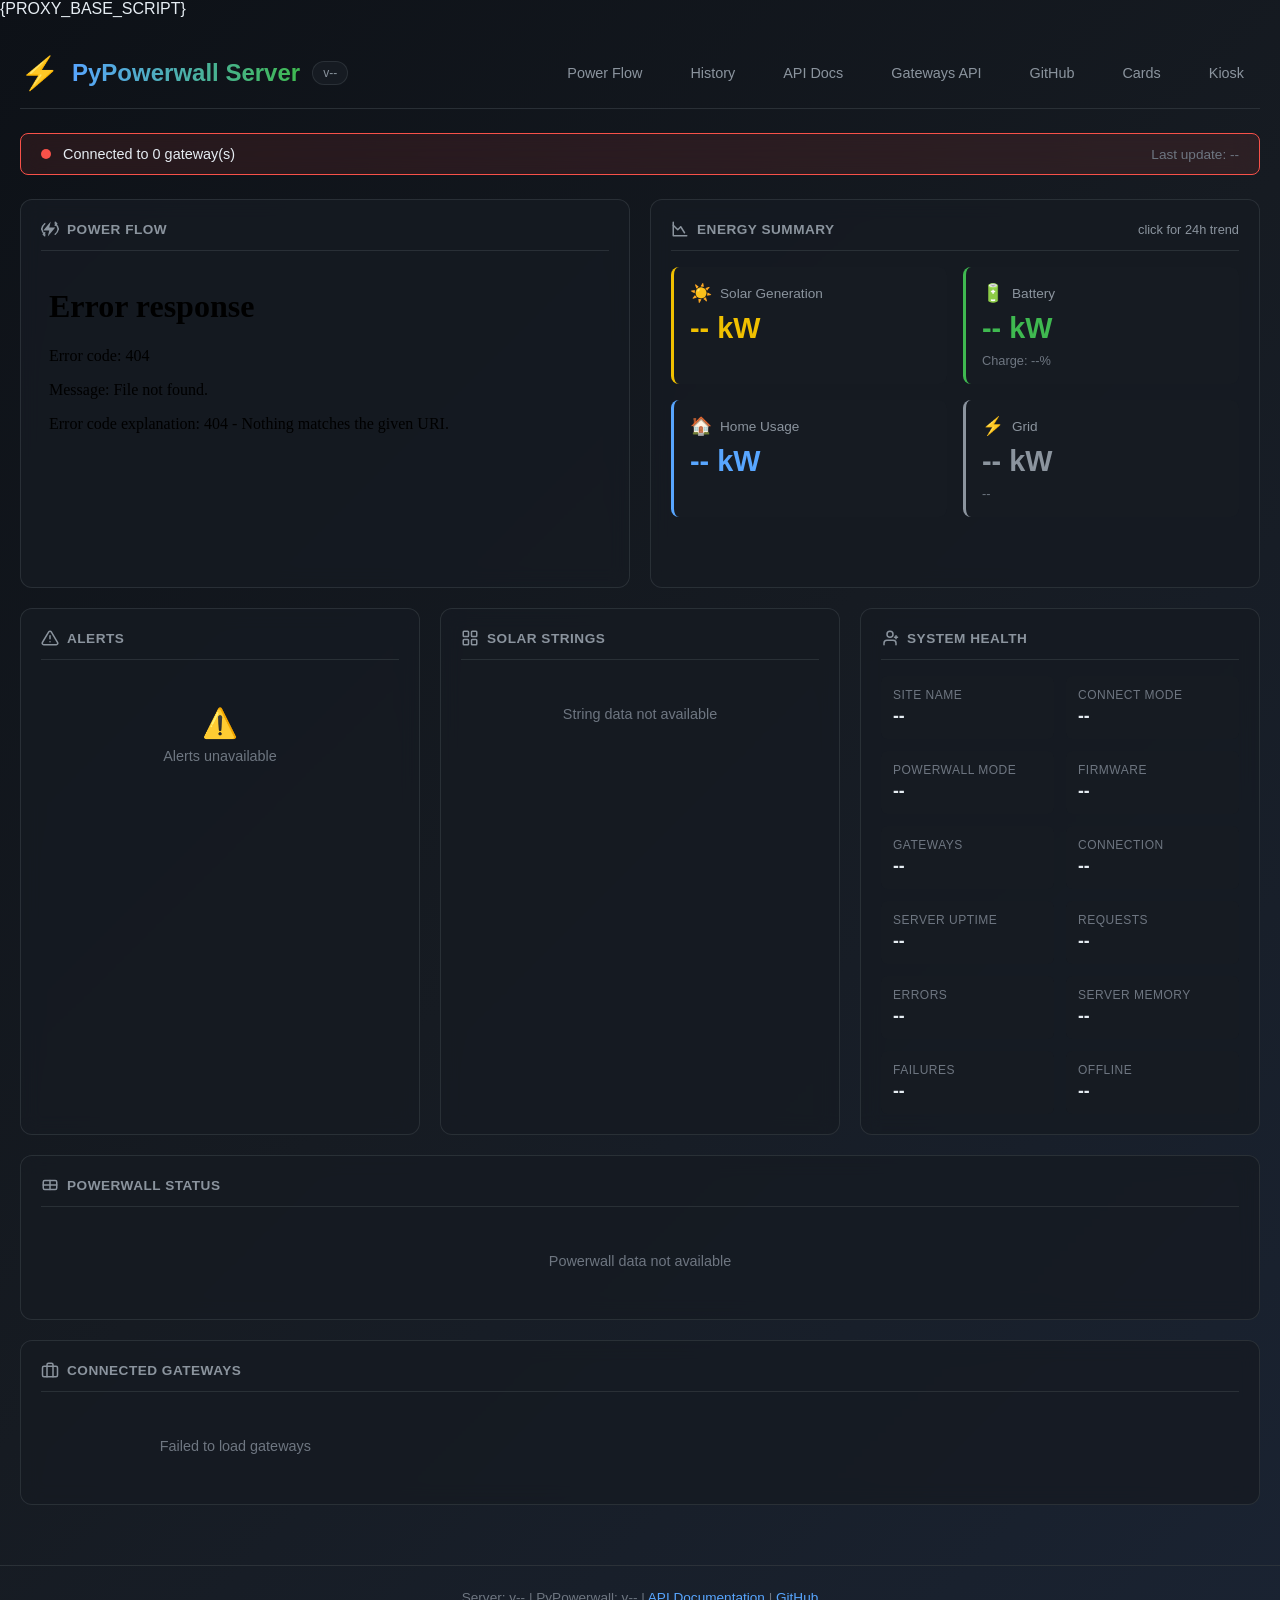
==== app/static/index.html @ 6f4dc956 "Energy Trend: stop kW axis label overlapping the zero label When the kW scale goes negative, a gridl" ====
<!DOCTYPE html>
<html lang="en">
<head>
    {PROXY_BASE_SCRIPT}
    <meta charset="UTF-8">
    <meta name="viewport" content="width=device-width, initial-scale=1.0">
    <title>PyPowerwall Server</title>
    <style>
        * {
            margin: 0;
            padding: 0;
            box-sizing: border-box;
        }
        
        :root {
            --bg-primary: #0d1117;
            --bg-secondary: #161b22;
            --bg-card: rgba(22, 27, 34, 0.8);
            --border-color: rgba(48, 54, 61, 0.8);
            --text-primary: #e6edf3;
            --text-secondary: #8b949e;
            --text-muted: #6e7681;
            --accent-blue: #58a6ff;
            --accent-green: #3fb950;
            --accent-red: #f85149;
            --accent-yellow: #d29922;
            --accent-orange: #db6d28;
            --solar-color: #f0c000;
            --battery-color: #3fb950;
            --home-color: #58a6ff;
            --grid-color: #8b949e;
            --glow-blue: rgba(88, 166, 255, 0.15);
            --glow-green: rgba(63, 185, 80, 0.15);
        }
        
        body {
            font-family: -apple-system, BlinkMacSystemFont, 'Segoe UI', 'Noto Sans', Helvetica, Arial, sans-serif;
            background: linear-gradient(135deg, #0d1117 0%, #161b22 50%, #1a2332 100%);
            min-height: 100vh;
            color: var(--text-primary);
        }
        
        .container {
            max-width: 1600px;
            margin: 0 auto;
            padding: 20px;
        }
        
        /* Header */
        header {
            display: flex;
            justify-content: space-between;
            align-items: center;
            padding: 16px 0;
            margin-bottom: 24px;
            border-bottom: 1px solid var(--border-color);
        }
        
        .logo {
            display: flex;
            align-items: center;
            gap: 12px;
        }
        
        .logo-icon {
            font-size: 2em;
        }
        
        .logo h1 {
            font-size: 1.5em;
            font-weight: 600;
            background: linear-gradient(90deg, var(--accent-blue), var(--accent-green));
            -webkit-background-clip: text;
            -webkit-text-fill-color: transparent;
            background-clip: text;
        }
        
        .version-badge {
            font-size: 0.75em;
            padding: 4px 10px;
            border-radius: 12px;
            background: var(--bg-secondary);
            border: 1px solid var(--border-color);
            color: var(--text-secondary);
            font-weight: 500;
        }
        
        .header-links {
            display: flex;
            gap: 16px;
        }
        
        .header-links a {
            color: var(--text-secondary);
            text-decoration: none;
            padding: 8px 16px;
            border-radius: 6px;
            transition: all 0.2s ease;
            font-size: 0.9em;
        }
        
        .header-links a:hover {
            color: var(--text-primary);
            background: var(--bg-card);
        }
        
        /* Status Banner */
        .status-banner {
            background: var(--bg-card);
            border: 1px solid var(--border-color);
            border-radius: 8px;
            padding: 12px 20px;
            margin-bottom: 24px;
            display: flex;
            align-items: center;
            gap: 12px;
            backdrop-filter: blur(10px);
        }
        
        .status-banner.connected {
            border-color: var(--accent-green);
            background: rgba(63, 185, 80, 0.1);
        }
        
        .status-banner.disconnected {
            border-color: var(--accent-red);
            background: rgba(248, 81, 73, 0.1);
        }
        
        .status-dot {
            width: 10px;
            height: 10px;
            border-radius: 50%;
            background: var(--accent-green);
            animation: pulse 2s infinite;
        }
        
        .status-banner.disconnected .status-dot {
            background: var(--accent-red);
        }
        
        @keyframes pulse {
            0%, 100% { opacity: 1; box-shadow: 0 0 0 0 rgba(63, 185, 80, 0.4); }
            50% { opacity: 0.8; box-shadow: 0 0 0 8px rgba(63, 185, 80, 0); }
        }
        
        .status-text {
            flex: 1;
            font-size: 0.9em;
        }
        
        .last-update {
            color: var(--text-muted);
            font-size: 0.85em;
        }
        
        /* Grid Layout */
        .dashboard-grid {
            display: grid;
            grid-template-columns: repeat(12, 1fr);
            gap: 20px;
        }
        
        /* Cards */
        .card {
            background: var(--bg-card);
            border: 1px solid var(--border-color);
            border-radius: 12px;
            padding: 20px;
            backdrop-filter: blur(10px);
            transition: all 0.3s ease;
        }
        
        .card:hover {
            border-color: var(--accent-blue);
            box-shadow: 0 0 20px var(--glow-blue);
        }
        
        .card-header {
            display: flex;
            justify-content: space-between;
            align-items: center;
            margin-bottom: 16px;
            padding-bottom: 12px;
            border-bottom: 1px solid var(--border-color);
        }
        
        .card-title {
            font-size: 0.85em;
            font-weight: 600;
            text-transform: uppercase;
            letter-spacing: 0.5px;
            color: var(--text-secondary);
            display: flex;
            align-items: center;
            gap: 8px;
        }
        
        .card-title .icon {
            width: 18px;
            height: 18px;
            display: flex;
            align-items: center;
            justify-content: center;
        }
        
        .card-title .icon svg {
            width: 100%;
            height: 100%;
            fill: var(--text-secondary);
            stroke: var(--text-secondary);
        }
        
        /* Power Flow Animation Card */
        .power-flow-card {
            grid-column: span 6;
            min-height: 380px;
        }
        
        .power-flow-card .card-content {
            height: 300px;
            display: flex;
            align-items: center;
            justify-content: center;
        }
        
        .power-flow-iframe {
            width: 100%;
            height: 100%;
            border: none;
            border-radius: 8px;
            background: transparent;
        }
        
        /* Energy Summary Card */
        .energy-card {
            grid-column: span 6;
            cursor: pointer;
        }
        /* The summary grid always stays in flow and defines the card height;
           the trend panel overlays it at the same footprint so flipping
           between the two never shifts the panels below. The swap is
           two-phase: fade out, switch panels while fully transparent, fade
           back in — the two panels never show at the same time. */
        .energy-body {
            position: relative;
            transition: opacity 150ms ease;
        }
        .energy-body.swapping {
            opacity: 0;
        }
        /* .energy-item has transition:all, which animates the inherited
           visibility change — tiles would linger 200ms into the fade-in.
           Suppress child transitions while swapping so the switch is
           instant while the body is transparent. */
        .energy-body.swapping * {
            transition: none !important;
        }
        #energy-trend {
            position: absolute;
            top: 0;
            left: 0;
            right: 0;
            bottom: 0;
            display: none;
            flex-direction: column;
            overflow: hidden;
        }
        .energy-card.trend-mode .energy-grid {
            visibility: hidden;
        }
        .energy-card.trend-mode #energy-trend {
            display: flex;
        }
        .energy-mode-hint {
            font-size: 0.8em;
            color: var(--text-secondary);
        }
        .energy-trend-legend {
            display: flex;
            flex-wrap: wrap;
            flex-shrink: 0;
            gap: 6px 16px;
            font-size: 0.8em;
            color: var(--text-secondary);
            margin-bottom: 8px;
        }
        .energy-trend-legend .key {
            display: inline-flex;
            align-items: center;
            gap: 6px;
            cursor: pointer;
            user-select: none;
            transition: opacity 0.15s ease;
            /* button reset — keys are <button> for keyboard access, styled as plain text */
            border: 0;
            background: none;
            padding: 0;
            font: inherit;
            color: inherit;
        }
        .energy-trend-legend .key:focus-visible {
            outline: 1px solid #58a6ff;
            outline-offset: 2px;
            border-radius: 3px;
        }
        .energy-trend-legend .key.off {
            opacity: 0.35;
        }
        #energy-trend-tooltip {
            position: absolute;
            display: none;
            background: rgba(13, 17, 23, 0.95);
            border: 1px solid rgba(139, 148, 158, 0.4);
            border-radius: 6px;
            padding: 6px 9px;
            font-size: 11px;
            line-height: 1.6;
            color: var(--text-color, #c9d1d9);
            pointer-events: none;
            z-index: 5;
            white-space: nowrap;
        }
        #energy-trend-tooltip .tt-time {
            font-weight: 600;
            margin-bottom: 2px;
        }
        #energy-trend-tooltip .tt-dot {
            display: inline-block;
            width: 8px;
            height: 8px;
            border-radius: 50%;
            margin-right: 6px;
            vertical-align: middle;
        }
        .energy-trend-legend .swatch {
            display: inline-block;
            width: 16px;
            height: 3px;
            border-radius: 2px;
        }
        .energy-trend-legend .swatch.dashed {
            background: repeating-linear-gradient(90deg, var(--battery-color) 0 5px, transparent 5px 9px);
        }
        #energy-trend-chart {
            width: 100%;
            flex: 1 1 auto;
            min-height: 140px;
            height: auto;
            display: block;
        }
        .energy-trend-ranges {
            display: flex;
            flex-wrap: wrap;
            flex-shrink: 0;
            gap: 4px;
            margin-bottom: 8px;
        }
        .energy-trend-ranges button {
            background: transparent;
            color: var(--text-secondary);
            border: 1px solid rgba(139, 148, 158, 0.4);
            border-radius: 4px;
            font-size: 0.75em;
            padding: 2px 8px;
            cursor: pointer;
        }
        .energy-trend-ranges button:hover {
            border-color: var(--text-secondary);
        }
        .energy-trend-ranges button.active {
            color: var(--text-primary, #e6edf3);
            border-color: var(--text-secondary);
            background: rgba(139, 148, 158, 0.2);
        }
        .energy-trend-note {
            flex-shrink: 0;
            font-size: 0.8em;
            color: var(--text-muted);
            margin-top: 6px;
            min-height: 1em;
        }
        
        .energy-grid {
            display: grid;
            grid-template-columns: repeat(2, 1fr);
            gap: 16px;
        }
        
        .energy-item {
            background: var(--bg-secondary);
            border-radius: 8px;
            padding: 16px;
            display: flex;
            flex-direction: column;
            gap: 8px;
            transition: all 0.2s ease;
        }
        
        .energy-item:hover {
            transform: translateY(-2px);
        }
        
        .energy-item.solar { border-left: 3px solid var(--solar-color); }
        .energy-item.battery { border-left: 3px solid var(--battery-color); }
        .energy-item.home { border-left: 3px solid var(--home-color); }
        .energy-item.grid { border-left: 3px solid var(--grid-color); }
        
        .energy-label {
            display: flex;
            align-items: center;
            gap: 8px;
            font-size: 0.85em;
            color: var(--text-secondary);
        }
        
        .energy-label .icon {
            font-size: 1.3em;
        }
        
        .energy-value {
            font-size: 1.8em;
            font-weight: 700;
            font-variant-numeric: tabular-nums;
        }
        
        .energy-item.solar .energy-value { color: var(--solar-color); }
        .energy-item.battery .energy-value { color: var(--battery-color); }
        .energy-item.home .energy-value { color: var(--home-color); }
        .energy-item.grid .energy-value { color: var(--grid-color); }
        
        .energy-detail {
            font-size: 0.8em;
            color: var(--text-muted);
        }

        /* Summary item layout - left text, right graphic */
        .powerwall-summary-item {
            display: flex;
            justify-content: space-between;
            align-items: center;
            gap: 12px;
        }

        /* Segmented vertical LED-style battery */
        .battery-graphic {
            display: flex;
            align-items: center;
            gap: 10px;
        }

        .battery-segments {
            width: 34px;
            height: 110px;
            display: flex;
            flex-direction: column-reverse;
            justify-content: flex-start;
            padding: 6px;
            gap: 4px;
            border: 2px solid var(--border-color);
            border-radius: 6px;
            background: linear-gradient(180deg, rgba(0,0,0,0.04), rgba(255,255,255,0.02));
            box-sizing: border-box;
        }

        .battery-segment {
            flex: 1;
            border-radius: 2px;
            background: rgba(255,255,255,0.03);
            transition: background 300ms ease, transform 200ms ease;
        }

        .battery-segment.active {
            background: linear-gradient(180deg, var(--battery-color), #2f8e45);
            box-shadow: 0 0 6px rgba(63,185,80,0.25) inset;
            transform: scaleY(1.02);
        }

        /* Blue segments for Total Capacity */
        .battery-segments.total .battery-segment.active {
            background: linear-gradient(180deg, var(--accent-blue), #2f7fe0);
            box-shadow: 0 0 6px rgba(88,166,255,0.18) inset;
        }

        /* Gray segments for Backup Reserve */
        .battery-segments.reserve .battery-segment.active {
            background: linear-gradient(180deg, #9ca3af, #6b7280);
            box-shadow: none;
        }

        /* Small clock graphic for Time Remaining */
        .clock-graphic {
            display: flex;
            align-items: center;
            justify-content: center;
            width: 84px;
            height: 84px;
        }

        .mini-clock {
            width: 76px;
            height: 76px;
        }

        .mini-clock .clock-face {
            fill: none;
            stroke: var(--border-color);
            stroke-width: 4;
        }

        .mini-clock .hand {
            stroke: var(--accent-blue);
            stroke-width: 3;
            stroke-linecap: round;
            transition: transform 600ms ease;
        }

        .mini-clock .hand.minute {
            stroke-width: 2;
            stroke: var(--text-secondary);
        }

        /* Pie fill for time-remaining clock */
        .mini-clock .clock-bg {
            fill: none;
            stroke: var(--border-color);
            stroke-width: 3;
        }

        .mini-clock .pie-fill {
            fill: var(--accent-blue);
        }

        .battery-percent-label {
            font-size: 0.85em;
            color: var(--text-secondary);
            white-space: nowrap;
        }
        
        .energy-arrow {
            font-weight: 600;
            margin-left: 4px;
        }
        
        .arrow-up { color: var(--accent-green); }
        .arrow-down { color: var(--accent-orange); }
        .grid-down { color: var(--accent-orange); font-weight: bold; }
        
        /* Alerts Card */
        .alerts-card {
            grid-column: span 4;
            display: flex;
            flex-direction: column;
        }
        
        .alert-list {
            display: flex;
            flex-direction: column;
            gap: 8px;
            flex: 1;
            overflow-y: auto;
            min-height: 0;
        }
        
        .alert-item {
            display: flex;
            align-items: center;
            gap: 10px;
            padding: 10px 12px;
            background: var(--bg-secondary);
            border-radius: 6px;
            font-size: 0.85em;
        }
        
        .alert-item.notice {
            border-left: 3px solid #10b981;
        }
        
        .alert-item.info {
            border-left: 3px solid #3b82f6;
        }
        
        .alert-item.warning {
            border-left: 3px solid var(--accent-yellow);
        }
        
        .alert-item.error {
            border-left: 3px solid var(--accent-red);
        }
        
        .alert-icon {
            font-size: 1.1em;
        }
        
        .no-alerts {
            color: var(--text-muted);
            text-align: center;
            padding: 30px;
            font-size: 0.9em;
        }
        
        .no-alerts .icon {
            font-size: 2em;
            margin-bottom: 8px;
            display: block;
        }
        
        /* Strings Card */
        .strings-card {
            grid-column: span 4;
        }
        
        .string-list {
            display: flex;
            flex-direction: column;
            gap: 4px;
        }
        
        .string-item {
            display: grid;
            grid-template-columns: 24px 1fr minmax(50px, 70px) minmax(50px, 70px) minmax(50px, 70px);
            align-items: center;
            gap: 8px;
            padding: 8px 10px;
            background: var(--bg-secondary);
            border-radius: 6px;
        }
        
        .string-icon {
            width: 20px;
            height: 20px;
            display: flex;
            align-items: center;
            justify-content: center;
        }
        
        .string-icon svg {
            width: 100%;
            height: 100%;
        }
        
        .string-icon.connected {
            color: var(--solar-color);
        }
        
        .string-icon.disconnected {
            color: var(--text-muted);
        }
        
        .string-name {
            font-weight: 500;
            font-size: 0.9em;
        }
        
        .string-value {
            font-size: 0.85em;
            font-variant-numeric: tabular-nums;
            text-align: right;
        }
        
        .string-value.power {
            color: var(--solar-color);
            font-weight: 600;
        }
        
        .string-value.voltage {
            color: var(--accent-blue);
        }
        
        .string-value.current {
            color: var(--accent-green);
        }
        
        .string-item.disconnected .string-value {
            color: var(--text-muted);
            opacity: 0.6;
        }
        
        .no-strings {
            color: var(--text-muted);
            text-align: center;
            padding: 30px;
            font-size: 0.9em;
        }
        
        /* System Health Card */
        .health-card {
            grid-column: span 4;
        }
        
        .health-grid {
            display: grid;
            grid-template-columns: repeat(2, 1fr);
            gap: 12px;
        }
        
        .health-item {
            padding: 12px;
            background: var(--bg-secondary);
            border-radius: 6px;
        }
        
        .health-label {
            font-size: 0.75em;
            color: var(--text-muted);
            text-transform: uppercase;
            letter-spacing: 0.5px;
            margin-bottom: 4px;
        }
        
        .health-value {
            font-size: 1.1em;
            font-weight: 600;
            font-variant-numeric: tabular-nums;
        }

        /* Powerwall Control Card (visible only when GET /control/status → enabled) */
        .control-card {
            grid-column: span 12;
        }
        .control-badge {
            font-size: 0.8em;
            font-weight: 600;
            padding: 3px 10px;
            border-radius: 12px;
            background: rgba(63, 185, 80, 0.15);
            color: var(--accent-green);
        }
        /* Three logical groups inside the card: Operating Mode, Battery,
           Grid — each a bordered sub-panel so the control areas read as
           distinct groups. Operating Mode and Battery sit side by side;
           Grid spans the full width below them. */
        .control-section-columns {
            display: grid;
            grid-template-columns: repeat(auto-fit, minmax(280px, 1fr));
            gap: 16px;
            margin-bottom: 16px;
        }
        .control-section {
            border: 1px solid var(--border-color);
            border-radius: 10px;
            padding: 16px;
        }
        .control-section-title {
            font-size: 0.75em;
            font-weight: 700;
            text-transform: uppercase;
            letter-spacing: 0.6px;
            color: var(--text-secondary);
            margin-bottom: 12px;
        }
        /* Collapsible section header (Authorization Token). A plain <div>
           title becomes a full-width button with a disclosure chevron;
           non-collapsible section titles are unaffected since they stay
           plain <div>s. */
        .control-section-toggle {
            background: none;
            border: none;
            padding: 0;
            margin: 0 0 12px;
            display: flex;
            align-items: center;
            gap: 6px;
            width: 100%;
            text-align: left;
            cursor: pointer;
            font-family: inherit;
        }
        .control-section-toggle:hover {
            color: var(--text-primary);
        }
        .control-section-chevron {
            display: inline-flex;
            transition: transform 0.15s ease;
            font-size: 0.85em;
        }
        .control-section.collapsed .control-section-toggle .control-section-chevron {
            transform: rotate(0deg);
        }
        .control-section:not(.collapsed) .control-section-toggle .control-section-chevron {
            transform: rotate(90deg);
        }
        .control-section.collapsed .control-section-body {
            display: none;
        }
        .control-section-body {
            display: flex;
            flex-direction: column;
            gap: 16px;
        }
        .control-section-row {
            display: grid;
            grid-template-columns: repeat(auto-fit, minmax(220px, 1fr));
            gap: 16px;
        }
        .control-field {
            background: var(--bg-secondary);
            border-radius: 8px;
            padding: 16px;
            display: flex;
            flex-direction: column;
            gap: 10px;
            border: 1px solid transparent;
            transition: border-color 0.15s ease, box-shadow 0.15s ease;
        }
        /* A control the user just changed stays highlighted (no more "Now:"
           text) until the next poll confirms the server reports the same
           value — i.e. the change actually took effect. */
        .control-field.control-pending {
            border-color: var(--accent-blue);
            box-shadow: 0 0 0 1px var(--accent-blue);
        }
        .control-save-row {
            display: flex;
            align-items: center;
            gap: 12px;
            margin-top: 16px;
        }
        .control-label {
            font-size: 0.75em;
            color: var(--text-muted);
            text-transform: uppercase;
            letter-spacing: 0.5px;
        }
        .control-label-row {
            display: flex;
            align-items: center;
            justify-content: flex-start;
            gap: 6px;
        }
        .control-field input[type="number"],
        .control-token-row input {
            background: var(--bg-card);
            border: 1px solid var(--border-color);
            border-radius: 6px;
            color: var(--text-primary);
            padding: 8px 10px;
            font-size: 0.95em;
            width: 100%;
        }
        .control-field input:focus,
        .control-token-row input:focus {
            outline: none;
            border-color: var(--accent-blue);
        }
        .control-reserve-row {
            display: flex;
            gap: 12px;
            align-items: center;
        }
        .control-reserve-row input[type="range"] {
            flex: 1;
            accent-color: var(--accent-green);
        }
        .control-reserve-row input[type="number"] {
            width: 90px;
            flex-shrink: 0;
        }
        .control-radio-group {
            display: flex;
            gap: 8px;
            flex-wrap: wrap;
        }
        .control-radio-option {
            position: relative;
            flex: 1 1 auto;
            display: flex;
            align-items: center;
            justify-content: center;
            gap: 6px;
            padding: 8px 10px;
            border: 1px solid var(--border-color);
            border-radius: 6px;
            background: var(--bg-card);
            color: var(--text-secondary);
            font-size: 0.9em;
            text-align: center;
            cursor: pointer;
            user-select: none;
            transition: border-color 0.15s ease, background 0.15s ease, color 0.15s ease;
        }
        .control-radio-option input {
            position: absolute;
            opacity: 0;
            width: 0;
            height: 0;
        }
        .control-radio-option:has(input:checked) {
            border-color: var(--accent-green);
            background: rgba(63, 185, 80, 0.15);
            color: var(--accent-green);
            font-weight: 600;
        }
        .control-radio-option:has(input:disabled) {
            opacity: 0.5;
            cursor: not-allowed;
        }
        .control-radio-option:hover:not(:has(input:disabled)) {
            border-color: var(--accent-blue);
        }
        .control-radio-option:has(input:focus-visible) {
            outline: 2px solid var(--accent-blue);
            outline-offset: 2px;
        }
        .control-token-row {
            display: flex;
            gap: 8px;
            align-items: center;
        }
        .control-token-row input {
            flex: 1;
        }
        .control-remember {
            display: flex;
            align-items: center;
            gap: 8px;
            font-size: 0.8em;
            color: var(--text-secondary);
            cursor: pointer;
            user-select: none;
        }
        .control-remember input {
            accent-color: var(--accent-green);
        }
        .control-toggle {
            display: inline-flex;
            align-items: center;
            gap: 10px;
            cursor: pointer;
            user-select: none;
            min-height: 38px;
        }
        .control-toggle input {
            position: absolute;
            opacity: 0;
            width: 0;
            height: 0;
        }
        .control-toggle-track {
            width: 44px;
            height: 24px;
            border-radius: 12px;
            background: rgba(139, 148, 158, 0.4);
            position: relative;
            transition: background 0.15s ease;
            flex-shrink: 0;
        }
        .control-toggle-thumb {
            position: absolute;
            top: 3px;
            left: 3px;
            width: 18px;
            height: 18px;
            border-radius: 50%;
            background: #ffffff;
            transition: transform 0.15s ease;
        }
        .control-toggle input:checked + .control-toggle-track {
            background: var(--accent-green);
        }
        .control-toggle input:checked + .control-toggle-track .control-toggle-thumb {
            transform: translateX(20px);
        }
        .control-toggle input:disabled + .control-toggle-track {
            opacity: 0.4;
        }
        .control-toggle input:focus-visible + .control-toggle-track {
            outline: 2px solid var(--accent-blue);
            outline-offset: 2px;
        }
        .control-toggle-text {
            font-size: 0.9em;
            color: var(--text-primary);
            font-weight: 600;
        }
        .control-info-btn {
            opacity: 0.75;
        }
        .control-btn {
            background: transparent;
            color: var(--text-secondary);
            border: 1px solid var(--border-color);
            border-radius: 6px;
            padding: 8px 12px;
            cursor: pointer;
            font-size: 0.9em;
            white-space: nowrap;
        }
        .control-btn:hover:not(:disabled) {
            border-color: var(--accent-blue);
            color: var(--text-primary);
        }
        .control-btn:disabled {
            opacity: 0.5;
            cursor: not-allowed;
        }
        .control-icon-btn {
            display: inline-flex;
            align-items: center;
            justify-content: center;
            min-width: 38px;
        }
        .control-icon-btn svg {
            width: 16px;
            height: 16px;
        }
        /* Compact variant: the info/refresh icon sits directly beside its
           label instead of floating right-justified, so it reads as part of
           the control rather than a disconnected button. */
        .control-label-row .control-icon-btn {
            min-width: 22px;
            width: 22px;
            height: 22px;
            padding: 0;
        }
        .control-label-row .control-icon-btn svg {
            width: 13px;
            height: 13px;
        }
        .control-btn.primary {
            background: rgba(63, 185, 80, 0.15);
            border-color: var(--accent-green);
            color: var(--accent-green);
            font-weight: 600;
        }
        .control-btn.primary:hover:not(:disabled) {
            background: rgba(63, 185, 80, 0.25);
            color: var(--accent-green);
        }
        .control-hint {
            font-size: 0.8em;
            color: var(--text-secondary);
        }
        .control-warning {
            display: none;
            font-size: 0.85em;
            padding: 10px 12px;
            border-radius: 6px;
            margin-bottom: 12px;
            background: rgba(210, 153, 34, 0.12);
            border-left: 3px solid var(--accent-yellow);
            color: var(--text-primary);
        }
        .control-message {
            font-size: 0.85em;
            min-height: 1em;
            margin-top: 8px;
            color: var(--text-secondary);
        }
        .control-message.success { color: var(--accent-green); }
        .control-message.error { color: var(--accent-red); }
        .control-islanding-panel {
            padding: 16px;
            border: 1px solid rgba(210, 153, 34, 0.5);
            border-radius: 8px;
            background: rgba(210, 153, 34, 0.08);
        }
        /* The label stays pinned at the top of the box (like every other
           field); the action button centers in the remaining vertical
           space instead of hugging the label, so it doesn't look stranded
           at the top when siblings in the row are taller. */
        .control-islanding-body {
            flex: 1;
            display: flex;
            align-items: center;
        }
        .control-islanding-panel .control-btn.danger {
            width: 100%;
        }
        .control-islanding-hint {
            display: inline;
        }
        @keyframes spin {
            from { transform: rotate(0deg); }
            to { transform: rotate(360deg); }
        }
        .control-icon-btn.refreshing svg {
            animation: spin 0.8s linear infinite;
        }
        @keyframes grid-flash {
            0% { background: rgba(88, 166, 255, 0.28); box-shadow: 0 0 0 1px var(--accent-blue); }
            100% { background: var(--bg-secondary); box-shadow: none; }
        }
        .control-field.grid-flash {
            animation: grid-flash 1.1s ease-out;
        }
        .control-grid-state {
            display: flex;
            align-items: center;
            gap: 10px;
            font-weight: 600;
            font-size: 1.05em;
        }
        .control-grid-icon {
            display: inline-flex;
            align-items: center;
        }
        .control-grid-icon svg {
            width: 22px;
            height: 22px;
        }
        .control-grid-state.connected { color: var(--accent-green); }
        .control-grid-state.islanded { color: var(--accent-red); }
        .control-grid-state.unknown { color: var(--text-muted); }
        .control-btn.danger {
            border-color: var(--accent-red);
            color: var(--accent-red);
        }
        .control-btn.danger:hover:not(:disabled) {
            background: rgba(248, 81, 73, 0.15);
            color: var(--accent-red);
        }

        /* Islanding confirmation modal (native <dialog>) */
        .confirm-dialog {
            margin: auto;  /* re-center; the global * reset zeroes UA dialog margins */
            background: var(--bg-card);
            color: var(--text-primary);
            border: 1px solid var(--border-color);
            border-radius: 12px;
            padding: 24px;
            max-width: 440px;
            width: calc(100vw - 48px);
            box-shadow: 0 12px 40px rgba(0, 0, 0, 0.55);
        }
        .confirm-dialog::backdrop {
            background: rgba(0, 0, 0, 0.6);
            backdrop-filter: blur(2px);
        }
        .confirm-dialog-header {
            display: flex;
            align-items: center;
            gap: 12px;
            margin-bottom: 12px;
        }
        .confirm-dialog-icon {
            display: inline-flex;
            flex-shrink: 0;
        }
        .confirm-dialog-icon svg {
            width: 30px;
            height: 30px;
        }
        .confirm-dialog.danger .confirm-dialog-icon { color: var(--accent-red); }
        .confirm-dialog.caution .confirm-dialog-icon { color: var(--accent-yellow); }
        .confirm-dialog.info .confirm-dialog-icon { color: var(--accent-blue); }
        .confirm-dialog-title {
            font-size: 1.1em;
            font-weight: 600;
        }
        .confirm-dialog-body {
            font-size: 0.92em;
            color: var(--text-secondary);
            line-height: 1.5;
            margin-bottom: 20px;
        }
        .confirm-dialog-actions {
            display: flex;
            justify-content: flex-end;
            gap: 10px;
        }
        .confirm-dialog .control-btn.confirm-danger {
            background: rgba(248, 81, 73, 0.15);
            border-color: var(--accent-red);
            color: var(--accent-red);
            font-weight: 600;
        }
        .confirm-dialog .control-btn.confirm-danger:hover {
            background: rgba(248, 81, 73, 0.3);
        }
        .confirm-dialog .control-btn.confirm-proceed {
            background: rgba(63, 185, 80, 0.15);
            border-color: var(--accent-green);
            color: var(--accent-green);
            font-weight: 600;
        }
        .confirm-dialog .control-btn.confirm-proceed:hover {
            background: rgba(63, 185, 80, 0.3);
        }
        
        /* Powerwall Health Card */
        .powerwall-card {
            grid-column: span 12;
            /* Each card's backdrop-filter makes a stacking context; lift this one
               so a temperature card near the bottom isn't painted under the next */
            position: relative;
            z-index: 2;
        }
        
        .powerwall-table {
            width: 100%;
            border-collapse: collapse;
            font-size: 0.9em;
        }
        
        .powerwall-table thead {
            background: var(--bg-secondary);
            border-bottom: 2px solid var(--border-color);
        }
        
        .powerwall-table th {
            padding: 10px 12px;
            text-align: left;
            font-weight: 600;
            color: var(--text-secondary);
            text-transform: uppercase;
            font-size: 0.75em;
            letter-spacing: 0.5px;
        }
        
        .powerwall-table td {
            padding: 12px;
            border-bottom: 1px solid var(--border-color);
            font-variant-numeric: tabular-nums;
        }
        
        .powerwall-table tbody tr:hover {
            background: var(--bg-secondary);
        }
        
        .powerwall-name {
            font-weight: 600;
            color: var(--text-primary);
        }

        /* Temp / Fans cells: headline value, full breakdown on hover, keyboard
           focus, or tap (tabindex makes the cell focusable on touch screens) */
        .pw-detail {
            position: relative;
            white-space: nowrap;
            cursor: help;
            border-bottom: 1px dotted var(--text-muted);
        }

        .pw-detail:focus {
            outline: none;
        }

        .pw-detail:focus-visible {
            outline: 1px solid var(--accent-blue);
            outline-offset: 3px;
            border-radius: 2px;
        }

        .pw-detail-card {
            display: none;
            position: absolute;
            right: 0;
            top: calc(100% + 6px);
            z-index: 10;
            min-width: 210px;
            padding: 8px 12px;
            background: var(--bg-secondary);
            border: 1px solid var(--border-color);
            border-radius: 8px;
            box-shadow: 0 8px 24px rgba(0, 0, 0, 0.45);
            font-size: 0.9em;
            color: var(--text-primary);
            cursor: default;
        }

        .pw-detail:hover .pw-detail-card,
        .pw-detail:focus .pw-detail-card {
            display: block;
        }

        .pw-detail-row {
            display: flex;
            justify-content: space-between;
            gap: 16px;
            padding: 2px 0;
        }

        .pw-detail-label {
            color: var(--text-secondary);
        }

        .pw-detail-warn {
            margin-top: 6px;
            color: var(--accent-yellow);
        }

        .powerwall-expansion-row td {
            color: var(--text-secondary);
        }

        .powerwall-expansion-row td:first-child {
            position: relative;
            padding-left: 32px;
        }

        .powerwall-expansion-row td:first-child::before {
            content: "↳";
            position: absolute;
            left: 12px;
            color: var(--accent-blue);
            font-weight: 600;
        }

        .powerwall-expansion-name {
            font-weight: 500;
        }

        .powerwall-model {
            font-size: 1.0em;
            color: var(--text-secondary);
            white-space: nowrap;
        }

        .spec-good {
            color: var(--accent-green);
        }
        
        .spec-warning {
            color: var(--accent-orange);
        }
        
        .powerwall-summary {
            display: grid;
            grid-template-columns: repeat(auto-fit, minmax(200px, 1fr));
            gap: 16px;
            margin-top: 20px;
            padding-top: 20px;
            border-top: 2px solid var(--border-color);
        }
        
        .powerwall-summary-item {
            background: var(--bg-secondary);
            padding: 16px;
            border-radius: 8px;
            border-left: 3px solid var(--accent-blue);
        }
        
        .powerwall-summary-label {
            font-size: 0.75em;
            color: var(--text-muted);
            text-transform: uppercase;
            letter-spacing: 0.5px;
            margin-bottom: 8px;
        }
        
        .powerwall-summary-value {
            font-size: 1.3em;
            font-weight: 700;
            color: var(--text-primary);
            font-variant-numeric: tabular-nums;
        }
        
        .powerwall-summary-detail {
            font-size: 0.85em;
            color: var(--text-secondary);
            margin-top: 4px;
        }
        
        /* Gateways Card */
        .gateways-card {
            grid-column: span 12;
        }

        /* MQTT Card */
        .mqtt-card {
            grid-column: span 12;
        }

        /* Daily Energy Card */
        .daily-energy-card {
            grid-column: span 12;
        }
        .daily-energy-hint {
            font-size: 0.8em;
            color: var(--text-secondary);
        }
        .daily-energy-hint a {
            color: var(--accent-blue);
            text-decoration: none;
        }
        .daily-energy-hint a:hover {
            text-decoration: underline;
        }
        .daily-grid {
            display: grid;
            grid-template-columns: repeat(auto-fit, minmax(140px, 1fr));
            gap: 8px;
            margin-bottom: 12px;
        }
        .daily-grid .health-item {
            padding: 8px 12px;
            border-left: 3px solid var(--text-muted);
        }
        /* Category borders match the Energy Summary panel's standard colors:
           solar = yellow, home = blue, battery = green, grid = gray. */
        .daily-grid .health-item.cat-solar { border-left-color: var(--solar-color); }
        .daily-grid .health-item.cat-home { border-left-color: var(--home-color); }
        .daily-grid .health-item.cat-battery { border-left-color: var(--battery-color); }
        .daily-grid .health-item.cat-grid { border-left-color: var(--grid-color); }
        .daily-grid .health-value {
            font-size: 0.95em;
        }
        .daily-table {
            width: 100%;
            border-collapse: collapse;
            font-size: 0.85em;
        }
        .daily-table th, .daily-table td {
            text-align: right;
            padding: 4px 8px;
            border-bottom: 1px solid rgba(255,255,255,0.06);
        }
        .daily-table th:first-child, .daily-table td:first-child {
            text-align: left;
        }
        .daily-table th {
            color: var(--text-secondary);
            font-weight: 500;
        }
        .daily-table tr.today td {
            color: var(--accent-green);
        }
        .mqtt-status-badge {
            font-size: 0.8em;
            font-weight: 600;
            padding: 3px 10px;
            border-radius: 12px;
            background: rgba(255,255,255,0.06);
            color: var(--text-secondary);
        }
        .mqtt-status-badge.connected {
            background: rgba(63, 185, 80, 0.15);
            color: var(--accent-green);
        }
        .mqtt-status-badge.disconnected {
            background: rgba(248, 81, 73, 0.15);
            color: var(--accent-red);
        }
        .mqtt-grid {
            display: grid;
            grid-template-columns: repeat(auto-fit, minmax(140px, 1fr));
            gap: 8px;
        }
        .mqtt-grid .health-item {
            padding: 8px 12px;
            border-left: 3px solid var(--text-muted);
        }
        .mqtt-grid .health-value {
            font-size: 0.95em;
        }
        
        .gateway-list {
            display: grid;
            grid-template-columns: repeat(auto-fill, minmax(350px, 1fr));
            gap: 16px;
        }
        
        .gateway-item {
            display: flex;
            justify-content: space-between;
            align-items: center;
            padding: 16px;
            background: var(--bg-secondary);
            border-radius: 8px;
            border: 1px solid transparent;
            transition: all 0.2s ease;
        }
        
        .gateway-item:hover {
            border-color: var(--border-color);
        }
        
        .gateway-item.online {
            border-left: 3px solid var(--accent-green);
        }
        
        .gateway-item.offline {
            border-left: 3px solid var(--accent-red);
        }
        
        .gateway-info {
            display: flex;
            flex-direction: column;
            gap: 4px;
        }
        
        .gateway-name {
            font-weight: 600;
            font-size: 1em;
        }
        
        .gateway-host {
            font-size: 0.85em;
            color: var(--text-muted);
        }
        
        .gateway-details {
            display: flex;
            gap: 8px;
            margin-top: 4px;
        }
        
        .gateway-mode {
            font-size: 0.75em;
            padding: 2px 8px;
            border-radius: 4px;
            background: var(--bg-card);
            color: var(--text-secondary);
        }
        
        .gateway-firmware {
            font-size: 0.75em;
            padding: 2px 8px;
            border-radius: 4px;
            background: rgba(88, 166, 255, 0.15);
            color: var(--accent-blue);
        }
        
        .gateway-status {
            display: flex;
            align-items: center;
            gap: 8px;
        }
        
        .gateway-status-dot {
            width: 8px;
            height: 8px;
            border-radius: 50%;
        }
        
        .gateway-status-dot.online {
            background: var(--accent-green);
            box-shadow: 0 0 8px var(--accent-green);
        }
        
        .gateway-status-dot.offline {
            background: var(--accent-red);
            animation: blink 1s infinite;
        }
        
        @keyframes blink {
            0%, 100% { opacity: 1; }
            50% { opacity: 0.3; }
        }
        
        .gateway-status-text {
            font-size: 0.85em;
            color: var(--text-secondary);
        }
        
        .gateway-error {
            font-size: 0.75em;
            color: var(--accent-red);
            margin-top: 4px;
        }
        
        /* Footer */
        footer {
            text-align: center;
            padding: 24px 0;
            margin-top: 40px;
            border-top: 1px solid var(--border-color);
            color: var(--text-muted);
            font-size: 0.85em;
        }
        
        footer a {
            color: var(--accent-blue);
            text-decoration: none;
        }
        
        footer a:hover {
            text-decoration: underline;
        }
        
        /* Responsive */
        @media (max-width: 1200px) {
            .power-flow-card,
            .energy-card {
                grid-column: span 6;
            }
            .alerts-card,
            .strings-card,
            .health-card {
                grid-column: span 4;
            }
        }
        
        @media (max-width: 900px) {
            .power-flow-card,
            .energy-card,
            .alerts-card,
            .strings-card,
            .health-card,
            .gateways-card {
                grid-column: span 12;
            }
            
            .energy-grid {
                grid-template-columns: repeat(2, 1fr);
            }
            
            .health-grid {
                grid-template-columns: repeat(2, 1fr);
            }
        }
        
        @media (max-width: 600px) {
            .health-grid {
                grid-template-columns: 1fr;
            }
            .container {
                padding: 12px;
            }
            
            header {
                flex-direction: column;
                gap: 16px;
            }
            
            .header-links {
                flex-wrap: wrap;
                justify-content: center;
            }
            
            .energy-grid {
                grid-template-columns: 1fr;
            }
            
            .gateway-list {
                grid-template-columns: 1fr;
            }
        }

        /* When Solar Strings is hidden, Alerts + System Health share the row.
           Desktop only: at 900px and below every card spans the full width.
           NOTE: do not reuse the .no-strings class name here — that rule
           styles the empty placeholder (centered, muted, padded) and would
           leak into the whole grid via inheritance. */
        @media (min-width: 901px) {
            .dashboard-grid.strings-hidden .alerts-card,
            .dashboard-grid.strings-hidden .health-card {
                grid-column: span 6;
            }
        }
        
        /* Loading skeleton */
        .skeleton {
            background: linear-gradient(90deg, var(--bg-secondary) 25%, var(--bg-card) 50%, var(--bg-secondary) 75%);
            background-size: 200% 100%;
            animation: shimmer 1.5s infinite;
            border-radius: 4px;
        }
        
        @keyframes shimmer {
            0% { background-position: 200% 0; }
            100% { background-position: -200% 0; }
        }
        
        /* Scrollbar */
        ::-webkit-scrollbar {
            width: 8px;
            height: 8px;
        }
        
        ::-webkit-scrollbar-track {
            background: var(--bg-secondary);
            border-radius: 4px;
        }
        
        ::-webkit-scrollbar-thumb {
            background: var(--border-color);
            border-radius: 4px;
        }
        
        ::-webkit-scrollbar-thumb:hover {
            background: var(--text-muted);
        }
        
        /* Mini Trend Charts */
        .energy-item {
            position: relative;
            overflow: hidden;
        }
        
        .trend-chart {
            position: absolute;
            top: 0;
            left: 0;
            width: 100%;
            height: 100%;
            opacity: 0.15;
            pointer-events: none;
            z-index: 0;
        }
        
        .energy-label,
        .energy-value,
        .energy-detail {
            position: relative;
            z-index: 1;
        }

        /* Per-gateway section labels (Alerts, Solar Strings, Powerwall Status panels) */
        .gateway-section-header {
            font-size: 0.7rem;
            font-weight: 600;
            color: var(--text-secondary);
            text-transform: uppercase;
            letter-spacing: 0.06em;
            border-top: 1px solid var(--border);
            margin-top: 8px;
            padding: 6px 0 3px 0;
        }
        .gateway-section-header:first-child {
            border-top: none;
            margin-top: 0;
            padding-top: 0;
        }
        /* ---- Card visibility + kiosk mode ----------------------------------
           Hidden cards use a class with !important so they stay hidden even
           when feature checks later reset card.style.display = ''. */
        .card.user-hidden {
            display: none !important;
        }
        /* The two extra header links would push the header wider than the
           page on narrow screens; let it wrap instead */
        header {
            flex-wrap: wrap;
            gap: 12px;
        }
        .header-links {
            flex-wrap: wrap;
        }
        /* When cards are hidden, the remaining cards in a row share its width
           (--card-span is set by applyCardLayout()). Desktop only: at 900px
           and below every card already spans the full width. */
        @media (min-width: 901px) {
            .dashboard-grid.cards-customized .card[data-card-span] {
                grid-column: span var(--card-span);
            }
        }
        .card-menu {
            position: fixed;
            top: 72px;
            right: 20px;
            z-index: 1000;
            min-width: 240px;
            max-height: calc(100vh - 100px);
            overflow-y: auto;
            padding: 14px 16px;
            background: var(--bg-secondary);
            border: 1px solid var(--border-color);
            border-radius: 10px;
            box-shadow: 0 8px 24px rgba(0, 0, 0, 0.4);
            color: var(--text-primary);
            font-size: 0.9em;
        }
        .card-menu[hidden] {
            display: none;
        }
        .card-menu h4 {
            margin: 0 0 8px;
            font-size: 0.8em;
            font-weight: 600;
            text-transform: uppercase;
            letter-spacing: 0.5px;
            color: var(--text-secondary);
        }
        .card-menu label {
            display: flex;
            align-items: center;
            gap: 8px;
            padding: 5px 0;
            cursor: pointer;
        }
        .card-menu .card-menu-note {
            color: var(--text-secondary);
            font-size: 0.8em;
            margin-left: auto;
        }
        .card-menu hr {
            border: none;
            border-top: 1px solid var(--border-color);
            margin: 10px 0;
        }
        .card-menu button {
            width: 100%;
            padding: 6px;
            border-radius: 6px;
            border: 1px solid var(--border-color);
            background: transparent;
            color: var(--text-secondary);
            cursor: pointer;
        }
        .card-menu button:hover {
            color: var(--text-primary);
        }
        /* Kiosk: no header or status banner, tighter margins, no hover glow */
        /* The status banner stays visible while disconnected, so a wall
           display never shows frozen data without a warning */
        body.kiosk header,
        body.kiosk #status-banner.connected {
            display: none;
        }
        body.kiosk .container {
            max-width: none;
            padding: 12px;
        }
        body.kiosk .card:hover {
            border-color: var(--border-color);
            box-shadow: none;
        }
        body.kiosk .card-menu {
            top: 52px;
        }
        /* Floating controls, only in kiosk. Faint until hovered or tapped. */
        .kiosk-controls {
            display: none;
            position: fixed;
            top: 10px;
            right: 10px;
            z-index: 999;
            gap: 6px;
            opacity: 0.15;
            transition: opacity 0.3s ease;
        }
        body.kiosk .kiosk-controls {
            display: flex;
        }
        .kiosk-controls:hover,
        .kiosk-controls:focus-within,
        .kiosk-controls.active {
            opacity: 1;
        }
        .kiosk-controls button {
            padding: 6px 12px;
            border-radius: 6px;
            border: 1px solid var(--border-color);
            background: var(--bg-secondary);
            color: var(--text-primary);
            font-size: 0.85em;
            cursor: pointer;
        }
    </style>
</head>
<body>
    <div class="container">
        <header>
            <div class="logo">
                <span class="logo-icon">⚡</span>
                <h1>PyPowerwall Server</h1>
                <span id="version-badge" class="version-badge">v--</span>
            </div>
            <div class="header-links">
                <a href="{PROXY_BASE}/">Power Flow</a>
                <a href="{PROXY_BASE}/history">History</a>
                <a href="{PROXY_BASE}/docs">API Docs</a>
                <a href="{PROXY_BASE}/api/gateways">Gateways API</a>
                <a href="https://github.com/jasonacox/pypowerwall-server" target="_blank">GitHub</a>
                <a href="#" id="card-menu-toggle" role="button" aria-controls="card-menu" aria-expanded="false" title="Show or hide cards">Cards</a>
                <a href="#" id="kiosk-toggle" role="button" title="Kiosk mode (Esc to exit)">Kiosk</a>
            </div>
        </header>

        <div class="kiosk-controls" id="kiosk-controls">
            <button type="button" id="kiosk-cards-btn" aria-controls="card-menu" aria-expanded="false">Cards</button>
            <button type="button" id="kiosk-exit-btn">Exit kiosk</button>
        </div>

        <div class="card-menu" id="card-menu" role="group" aria-label="Card visibility" hidden>
            <h4>Show cards</h4>
            <div id="card-menu-list"></div>
            <hr>
            <label><input type="checkbox" id="kiosk-checkbox"> Kiosk mode</label>
            <hr>
            <button type="button" id="card-menu-reset">Show all cards</button>
        </div>
        
        <div id="status-banner" class="status-banner connected">
            <div class="status-dot"></div>
            <span class="status-text">Connected to <span id="gateway-count">0</span> gateway(s)</span>
            <span class="last-update">Last update: <span id="last-update-time">--</span></span>
        </div>
        
        <div class="dashboard-grid strings-hidden">
            <!-- Power Flow Animation -->
            <div class="card power-flow-card">
                <div class="card-header">
                    <div class="card-title">
                        <span class="icon">
                            <svg viewBox="0 0 24 24" fill="none" stroke-width="2" stroke-linecap="round" stroke-linejoin="round">
                                <path d="M13 2 L3 14 h8 l-2 8 L19 10 h-8 l2-8 z" fill="currentColor" stroke="none"/>
                                <path d="M23 12 A11 11 0 0 1 19 19" fill="none"/>
                                <path d="M19 5 A11 11 0 0 1 23 12" fill="none"/>
                                <path d="M1 12 A11 11 0 0 1 5 5" fill="none"/>
                                <path d="M5 19 A11 11 0 0 1 1 12" fill="none"/>
                                <polyline points="19,3 21,5 19,7" fill="none"/>
                                <polyline points="5,17 3,19 5,21" fill="none"/>
                            </svg>
                        </span>
                        Power Flow
                    </div>
                </div>
                <div class="card-content">
                    <iframe src="{PROXY_BASE}/?style=clear" class="power-flow-iframe" title="Power Flow Animation"></iframe>
                </div>
            </div>
            
            <!-- Energy Summary (click to toggle Energy Trend) -->
            <div class="card energy-card" id="energy-card" title="Click to toggle Energy Trend">
                <div class="card-header">
                    <div class="card-title">
                        <span class="icon">
                            <svg viewBox="0 0 24 24" fill="none" stroke-width="2" stroke-linecap="round" stroke-linejoin="round">
                                <path d="M3 3v18h18" fill="none"/>
                                <path d="M18 17 L13 9 L9 13 L3 7" fill="none"/>
                            </svg>
                        </span>
                        <span id="energy-card-title-text">Energy Summary</span>
                    </div>
                    <div class="energy-mode-hint" id="energy-mode-hint">click for 24h trend</div>
                </div>
                <div class="energy-body">
                <div class="energy-grid" id="energy-grid">
                    <div class="energy-item solar">
                        <canvas id="solar-trend" class="trend-chart"></canvas>
                        <div class="energy-label">
                            <span class="icon">☀️</span>
                            Solar Generation
                        </div>
                        <div class="energy-value" id="solar-power">-- kW</div>
                    </div>
                    
                    <div class="energy-item battery">
                        <canvas id="battery-trend" class="trend-chart"></canvas>
                        <div class="energy-label">
                            <span class="icon">🔋</span>
                            Battery
                        </div>
                        <div class="energy-value" id="battery-power">-- kW</div>
                        <div class="energy-detail">
                            Charge: <span id="battery-level">--%</span>
                        </div>
                    </div>
                    
                    <div class="energy-item home">
                        <canvas id="home-trend" class="trend-chart"></canvas>
                        <div class="energy-label">
                            <span class="icon">🏠</span>
                            Home Usage
                        </div>
                        <div class="energy-value" id="home-power">-- kW</div>
                    </div>
                    
                    <div class="energy-item grid">
                        <canvas id="grid-trend" class="trend-chart"></canvas>
                        <div class="energy-label">
                            <span class="icon">⚡</span>
                            Grid
                        </div>
                        <div class="energy-value" id="grid-power">-- kW</div>
                        <div class="energy-detail" id="grid-status">--</div>
                    </div>
                </div>
                <!-- Energy Trend (overlays the summary grid at the same footprint) -->
                <div id="energy-trend">
                    <div class="energy-trend-ranges" id="energy-trend-ranges">
                        <button data-range="30m">30m</button>
                        <button data-range="1h">1hr</button>
                        <button data-range="3h">3hr</button>
                        <button data-range="6h">6hr</button>
                        <button data-range="12h">12hr</button>
                        <button data-range="24h" class="active">24hr</button>
                        <button data-range="day">Day</button>
                        <button data-range="fit">Fit</button>
                    </div>
                    <div class="energy-trend-legend">
                        <button type="button" class="key" data-series="solar_kw"><span class="swatch" style="background: var(--solar-color)"></span>Solar kW</button>
                        <button type="button" class="key" data-series="home_kw"><span class="swatch" style="background: var(--home-color)"></span>Home kW</button>
                        <button type="button" class="key" data-series="battery_kw"><span class="swatch" style="background: var(--battery-color)"></span>Battery kW</button>
                        <button type="button" class="key" data-series="grid_kw"><span class="swatch" style="background: var(--grid-color)"></span>Grid kW</button>
                        <button type="button" class="key" data-series="battery_level"><span class="swatch dashed"></span>Battery Level % <span style="color: var(--text-muted)">(right axis)</span></button>
                    </div>
                    <canvas id="energy-trend-chart"></canvas>
                    <div id="energy-trend-tooltip"></div>
                    <div class="energy-trend-note" id="energy-trend-note"></div>
                </div>
                </div>
            </div>
            
            <!-- Alerts -->
            <div class="card alerts-card">
                <div class="card-header">
                    <div class="card-title">
                        <span class="icon">
                            <svg viewBox="0 0 24 24" fill="none" stroke-width="2" stroke-linecap="round" stroke-linejoin="round">
                                <path d="M10.29 3.86 L1.82 18 A2 2 0 0 0 3.55 21 h16.9 a2 2 0 0 0 1.73-3 L13.71 3.86 a2 2 0 0 0-3.42 0 z" fill="none"/>
                                <line x1="12" y1="9" x2="12" y2="13"/>
                                <line x1="12" y1="17" x2="12.01" y2="17"/>
                            </svg>
                        </span>
                        Alerts
                    </div>
                </div>
                <div id="alert-list" class="alert-list">
                    <div class="no-alerts">
                        <span class="icon">⏳</span>Loading data...
                    </div>
                </div>
            </div>
            
            <!-- Solar Strings (hidden until string data arrives) -->
            <div class="card strings-card" id="strings-card" style="display:none">
                <div class="card-header">
                    <div class="card-title">
                        <span class="icon">
                            <svg viewBox="0 0 24 24" fill="none" stroke-width="2" stroke-linecap="round" stroke-linejoin="round">
                                <rect x="3" y="3" width="7" height="7" rx="1" fill="none"/>
                                <rect x="14" y="3" width="7" height="7" rx="1" fill="none"/>
                                <rect x="3" y="14" width="7" height="7" rx="1" fill="none"/>
                                <rect x="14" y="14" width="7" height="7" rx="1" fill="none"/>
                            </svg>
                        </span>
                        Solar Strings
                    </div>
                </div>
                <div id="string-list" class="string-list">
                    <div class="no-strings">
                        Loading string data...
                    </div>
                </div>
            </div>
            
            <!-- System Health -->
            <div class="card health-card">
                <div class="card-header">
                    <div class="card-title">
                        <span class="icon">
                            <svg viewBox="0 0 24 24" fill="none" stroke-width="2" stroke-linecap="round" stroke-linejoin="round">
                                <path d="M20 21v-2a4 4 0 0 0-4-4H8a4 4 0 0 0-4 4v2" fill="none"/>
                                <circle cx="12" cy="7" r="4" fill="none"/>
                                <path d="M22 11h-4M20 9v4" fill="none"/>
                            </svg>
                        </span>
                        System Health
                    </div>
                </div>
                <div class="health-grid">
                    <div class="health-item">
                        <div class="health-label">Site Name</div>
                        <div class="health-value" id="server-sitename">--</div>
                    </div>
                    <div class="health-item">
                        <div class="health-label">Connect Mode</div>
                        <div class="health-value" id="server-mode">--</div>
                    </div>
                    <div class="health-item">
                        <div class="health-label">Powerwall Mode</div>
                        <div class="health-value" id="server-pw-mode">--</div>
                    </div>
                    <div class="health-item">
                        <div class="health-label">Firmware</div>
                        <div class="health-value" id="server-firmware">--</div>
                    </div>
                    <div class="health-item">
                        <div class="health-label">Gateways</div>
                        <div class="health-value" id="server-gateways">--</div>
                    </div>
                    <div class="health-item">
                        <div class="health-label">Connection</div>
                        <div class="health-value" id="server-connection">--</div>
                    </div>
                    <div class="health-item" id="local-link-item" style="display:none">
                        <div class="health-label">Local Link</div>
                        <div class="health-value" id="server-local-link">--</div>
                    </div>
                    <div class="health-item" id="cloud-link-item" style="display:none">
                        <div class="health-label">Cloud Link</div>
                        <div class="health-value" id="server-cloud-link">--</div>
                    </div>
                    <div class="health-item">
                        <div class="health-label">Server Uptime</div>
                        <div class="health-value" id="server-uptime">--</div>
                    </div>
                    <div class="health-item">
                        <div class="health-label">Requests</div>
                        <div class="health-value" id="server-calls">--</div>
                    </div>
                    <div class="health-item">
                        <div class="health-label">Errors</div>
                        <div class="health-value" id="server-errors">--</div>
                    </div>
                    <div class="health-item">
                        <div class="health-label">Server Memory</div>
                        <div class="health-value" id="server-memory">--</div>
                    </div>
                    <div class="health-item">
                        <div class="health-label">Failures</div>
                        <div class="health-value" id="server-failures">--</div>
                    </div>
                    <div class="health-item">
                        <div class="health-label">Offline</div>
                        <div class="health-value" id="server-offline">--</div>
                    </div>
                </div>
            </div>

            <!-- Powerwall Control (hidden until GET /control/status → enabled) -->
            <div class="card control-card" id="control-card" style="display:none">
                <div class="card-header">
                    <div class="card-title">
                        <span class="icon">
                            <svg viewBox="0 0 24 24" fill="none" stroke-width="2" stroke-linecap="round" stroke-linejoin="round">
                                <path d="M12 20h9" fill="none"/>
                                <path d="M16.5 3.5a2.1 2.1 0 0 1 3 3L7 19l-4 1 1-4z" fill="none"/>
                            </svg>
                        </span>
                        Powerwall Control
                    </div>
                    <div class="control-badge" id="control-badge">Control enabled</div>
                </div>
                <div class="control-warning" id="control-stale-warning"></div>
                <div class="control-warning" id="control-reserve0-warning"></div>
                <div class="control-section" id="control-token-section">
                    <button type="button" class="control-section-title control-section-toggle" id="control-token-section-toggle" aria-expanded="true" aria-controls="control-token-section-body">
                        <span class="control-section-chevron" aria-hidden="true">▶</span>
                        Authorization Token
                    </button>
                    <div class="control-section-body" id="control-token-section-body">
                        <div class="control-field" id="control-token-field">
                            <div class="control-label-row">
                                <div class="control-label">Token</div>
                                <button type="button" class="control-btn control-icon-btn control-info-btn" id="control-token-info" title="About the control token" aria-label="About the control token"><svg viewBox="0 0 24 24" fill="none" stroke="currentColor" stroke-width="2" stroke-linecap="round" stroke-linejoin="round"><circle cx="12" cy="12" r="10"/><line x1="12" y1="16" x2="12" y2="12"/><line x1="12" y1="8" x2="12.01" y2="8"/></svg></button>
                            </div>
                            <div class="control-token-row">
                                <input type="password" id="control-token" placeholder="Paste your control token" autocomplete="off">
                                <button type="button" class="control-btn control-icon-btn" id="control-token-toggle" title="Show token" aria-label="Show token"><svg viewBox="0 0 24 24" fill="none" stroke="currentColor" stroke-width="2" stroke-linecap="round" stroke-linejoin="round"><path d="M1 12s4-8 11-8 11 8 11 8-4 8-11 8-11-8-11-8z"/><circle cx="12" cy="12" r="3"/></svg></button>
                                <button type="button" class="control-btn control-icon-btn" id="control-token-clear" title="Clear token" aria-label="Clear token">✕</button>
                            </div>
                            <label class="control-remember"><input type="checkbox" id="control-remember"> Remember my token on this device</label>
                        </div>
                    </div>
                </div>
                <div class="control-section-columns">
                    <div class="control-section">
                        <div class="control-section-title">Operating Mode</div>
                        <div class="control-section-body">
                            <div class="control-field" id="control-mode-field">
                                <div class="control-label-row">
                                    <div class="control-label">Mode</div>
                                    <button type="button" class="control-btn control-icon-btn control-info-btn" id="control-mode-info" title="About operating modes" aria-label="About operating modes"><svg viewBox="0 0 24 24" fill="none" stroke="currentColor" stroke-width="2" stroke-linecap="round" stroke-linejoin="round"><circle cx="12" cy="12" r="10"/><line x1="12" y1="16" x2="12" y2="12"/><line x1="12" y1="8" x2="12.01" y2="8"/></svg></button>
                                </div>
                                <div class="control-radio-group" id="control-mode" role="radiogroup" aria-label="Mode">
                                    <label class="control-radio-option">
                                        <input type="radio" name="control-mode" value="self_consumption">
                                        <span>Self-Consumption</span>
                                    </label>
                                    <label class="control-radio-option">
                                        <input type="radio" name="control-mode" value="backup">
                                        <span>Backup</span>
                                    </label>
                                    <label class="control-radio-option">
                                        <input type="radio" name="control-mode" value="autonomous">
                                        <span>Time-Based</span>
                                    </label>
                                </div>
                            </div>
                        </div>
                    </div>

                    <div class="control-section">
                        <div class="control-section-title">Battery</div>
                        <div class="control-section-body">
                            <div class="control-field" id="control-reserve-field">
                                <div class="control-label-row">
                                    <div class="control-label">Backup Reserve</div>
                                    <button type="button" class="control-btn control-icon-btn control-info-btn" id="control-reserve-info" title="About backup reserve" aria-label="About backup reserve"><svg viewBox="0 0 24 24" fill="none" stroke="currentColor" stroke-width="2" stroke-linecap="round" stroke-linejoin="round"><circle cx="12" cy="12" r="10"/><line x1="12" y1="16" x2="12" y2="12"/><line x1="12" y1="8" x2="12.01" y2="8"/></svg></button>
                                </div>
                                <div class="control-reserve-row">
                                    <input type="range" id="control-reserve-slider" min="0" max="100" step="1" value="20" aria-label="Backup reserve percent">
                                    <input type="number" id="control-reserve-number" min="0" max="100" step="1" value="20" aria-label="Backup reserve percent value">
                                </div>
                            </div>
                        </div>
                    </div>
                </div>

                <div class="control-section">
                    <div class="control-section-title">Grid</div>
                    <div class="control-section-body">
                        <div class="control-section-row">
                            <div class="control-field" id="control-grid-field">
                                <div class="control-label-row">
                                    <div class="control-label">Grid Status</div>
                                    <button type="button" class="control-btn control-icon-btn" id="control-refresh-grid" title="Refresh grid status" aria-label="Refresh grid status"><svg viewBox="0 0 24 24" fill="none" stroke="currentColor" stroke-width="2" stroke-linecap="round" stroke-linejoin="round"><path d="M21 12a9 9 0 1 1-2.64-6.36"/><polyline points="21 3 21 9 15 9"/></svg></button>
                                </div>
                                <div class="control-grid-state unknown" id="control-grid-state">
                                    <span class="control-grid-icon" id="control-grid-icon"></span>
                                    <span id="control-grid-state-text">--</span>
                                </div>
                                <div class="control-hint" id="control-grid-status">Checking grid status…</div>
                            </div>
                            <div class="control-field" id="control-grid-charging-field">
                                <div class="control-label-row">
                                    <div class="control-label">Grid Charging</div>
                                    <button type="button" class="control-btn control-icon-btn control-info-btn" id="control-grid-charging-info" title="Grid charging eligibility (utility rules and tax credit)" aria-label="Grid charging eligibility info"><svg viewBox="0 0 24 24" fill="none" stroke="currentColor" stroke-width="2" stroke-linecap="round" stroke-linejoin="round"><circle cx="12" cy="12" r="10"/><line x1="12" y1="16" x2="12" y2="12"/><line x1="12" y1="8" x2="12.01" y2="8"/></svg></button>
                                </div>
                                <label class="control-toggle">
                                    <input type="checkbox" id="control-grid-charging" aria-label="Grid charging">
                                    <span class="control-toggle-track"><span class="control-toggle-thumb"></span></span>
                                    <span class="control-toggle-text" id="control-grid-charging-text">--</span>
                                </label>
                            </div>
                            <div class="control-field" id="control-grid-export-field">
                                <div class="control-label-row">
                                    <div class="control-label">Grid Export</div>
                                    <button type="button" class="control-btn control-icon-btn control-info-btn" id="control-grid-export-info" title="Grid export requires utility approval (PTO)" aria-label="Grid export eligibility info"><svg viewBox="0 0 24 24" fill="none" stroke="currentColor" stroke-width="2" stroke-linecap="round" stroke-linejoin="round"><circle cx="12" cy="12" r="10"/><line x1="12" y1="16" x2="12" y2="12"/><line x1="12" y1="8" x2="12.01" y2="8"/></svg></button>
                                </div>
                                <div class="control-radio-group" id="control-grid-export" role="radiogroup" aria-label="Grid export">
                                    <label class="control-radio-option">
                                        <input type="radio" name="control-grid-export" value="battery_ok">
                                        <span>Everything</span>
                                    </label>
                                    <label class="control-radio-option">
                                        <input type="radio" name="control-grid-export" value="pv_only">
                                        <span>Solar</span>
                                    </label>
                                    <label class="control-radio-option">
                                        <input type="radio" name="control-grid-export" value="never">
                                        <span>Never</span>
                                    </label>
                                </div>
                            </div>
                            <div class="control-field control-islanding-panel">
                                <div class="control-label-row">
                                    <div class="control-label">Grid Islanding</div>
                                </div>
                                <div class="control-islanding-body">
                                    <button type="button" class="control-btn danger" id="control-islanding-action" disabled>Go Off Grid</button>
                                </div>
                                <div class="control-hint control-islanding-hint" id="control-islanding-cooldown" style="display:none"></div>
                                <div class="control-message" id="control-islanding-message" style="display:none"></div>
                            </div>
                        </div>
                    </div>
                </div>

                <!-- Islanding confirmation modal -->
                <dialog class="confirm-dialog" id="islanding-confirm">
                    <div class="confirm-dialog-header">
                        <span class="confirm-dialog-icon" id="islanding-confirm-icon"></span>
                        <div class="confirm-dialog-title" id="islanding-confirm-title"></div>
                    </div>
                    <div class="confirm-dialog-body" id="islanding-confirm-body"></div>
                    <div class="confirm-dialog-actions">
                        <button type="button" class="control-btn" id="islanding-confirm-cancel">Cancel</button>
                        <button type="button" class="control-btn" id="islanding-confirm-ok"></button>
                    </div>
                </dialog>
                <div class="control-save-row" id="control-save-row" style="display:none">
                    <button type="button" class="control-btn primary" id="control-save">Save</button>
                </div>
                <div class="control-message" id="control-message" style="display:none"></div>
            </div>
            
            <!-- Powerwall Status -->
            <div class="card powerwall-card">
                <div class="card-header">
                    <div class="card-title">
                        <span class="icon">
                            <svg viewBox="0 0 24 24" fill="none" stroke-width="2" stroke-linecap="round" stroke-linejoin="round">
                                <rect x="3" y="6" width="18" height="12" rx="2" fill="none"/>
                                <line x1="3" y1="12" x2="21" y2="12"/>
                                <line x1="12" y1="6" x2="12" y2="18"/>
                            </svg>
                        </span>
                        Powerwall Status
                    </div>
                </div>
                <div id="powerwall-content" class="powerwall-content">
                    <div class="no-strings">Loading Powerwall data...</div>
                </div>
            </div>
            
            <!-- Connected Gateways -->
            <div class="card gateways-card">
                <div class="card-header">
                    <div class="card-title">
                        <span class="icon">
                            <svg viewBox="0 0 24 24" fill="none" stroke-width="2" stroke-linecap="round" stroke-linejoin="round">
                                <rect x="2" y="7" width="20" height="14" rx="2" fill="none"/>
                                <path d="M16 21V5a2 2 0 0 0-2-2h-4a2 2 0 0 0-2 2v16" fill="none"/>
                            </svg>
                        </span>
                        Connected Gateways
                    </div>
                </div>
                <div id="gateway-list" class="gateway-list">
                    <div class="no-strings">Loading gateways...</div>
                </div>
            </div>

            <!-- MQTT Broker (hidden until MQTT is configured) -->
            <div class="card mqtt-card" id="mqtt-card" style="display:none">
                <div class="card-header">
                    <div class="card-title">
                        <span class="icon">
                            <svg viewBox="0 0 24 24" fill="none" stroke-width="2" stroke-linecap="round" stroke-linejoin="round">
                                <path d="M3 9l9-7 9 7v11a2 2 0 0 1-2 2H5a2 2 0 0 1-2-2z" fill="none"/>
                                <polyline points="9 22 9 12 15 12 15 22" fill="none"/>
                            </svg>
                        </span>
                        MQTT Broker
                    </div>
                    <div class="mqtt-status-badge" id="mqtt-status-badge">--</div>
                </div>
                <div class="mqtt-grid">
                    <div class="health-item">
                        <div class="health-label">Broker</div>
                        <div class="health-value" id="mqtt-broker">--</div>
                    </div>
                    <div class="health-item">
                        <div class="health-label">Connection</div>
                        <div class="health-value" id="mqtt-connection">--</div>
                    </div>
                    <div class="health-item">
                        <div class="health-label">Topic Prefix</div>
                        <div class="health-value" id="mqtt-prefix">--</div>
                    </div>
                    <div class="health-item">
                        <div class="health-label">HA Discovery</div>
                        <div class="health-value" id="mqtt-ha">--</div>
                    </div>
                    <div class="health-item">
                        <div class="health-label">QoS</div>
                        <div class="health-value" id="mqtt-qos">--</div>
                    </div>
                    <div class="health-item">
                        <div class="health-label">Retain</div>
                        <div class="health-value" id="mqtt-retain">--</div>
                    </div>
                    <div class="health-item">
                        <div class="health-label">TLS</div>
                        <div class="health-value" id="mqtt-tls">--</div>
                    </div>
                </div>
            </div>

            <!-- Daily Energy (hidden until time-series storage is enabled) -->
            <div class="card daily-energy-card" id="daily-energy-card" style="display:none">
                <div class="card-header">
                    <div class="card-title">
                        <span class="icon">
                            <svg viewBox="0 0 24 24" fill="none" stroke-width="2" stroke-linecap="round" stroke-linejoin="round">
                                <path d="M12 2v7" fill="none"/>
                                <path d="M9 9h6l-3 5h3l-6 8 2-6H8z" fill="none"/>
                            </svg>
                        </span>
                        Daily Energy
                    </div>
                    <div class="daily-energy-hint">kWh per day — local time-series storage · <a href="{PROXY_BASE}/history">Full history</a></div>
                </div>
                <div id="daily-energy-content" class="daily-energy-content">
                    <div class="no-strings">Loading daily energy...</div>
                </div>
            </div>
        </div>
    </div>
    
    <footer>
        <p>
            <span id="footer-versions">Server: v-- | PyPowerwall: v--</span>
            | <a href="{PROXY_BASE}/docs">API Documentation</a> 
            | <a href="https://github.com/jasonacox/pypowerwall-server" target="_blank">GitHub</a>
        </p>
    </footer>
    
    <script>
        // WebSocket connection for real-time updates
        let ws = null;
        let reconnectAttempts = 0;
        const maxReconnectAttempts = 10;
        const reconnectDelay = 3000;
        let lastUpdateTime = null;
        
        // Trend chart data (in-memory only, cleared on refresh)
        const trendData = {
            solar: [],
            battery: [],
            home: [],
            grid: [],
            maxPoints: 180  // 30 minutes at 10-second intervals
        };
        
        function addTrendPoint(type, value) {
            const data = trendData[type];
            data.push(value);
            // Keep only last maxPoints
            if (data.length > trendData.maxPoints) {
                data.shift();
            }
        }
        
        function drawTrendChart(canvasId, data, color, showZeroLine = false) {
            const canvas = document.getElementById(canvasId);
            if (!canvas || !data || data.length < 2) return;
            
            // Set canvas size to match parent container
            const rect = canvas.parentElement.getBoundingClientRect();
            canvas.width = rect.width;
            canvas.height = rect.height;
            
            const ctx = canvas.getContext('2d');
            const width = canvas.width;
            const height = canvas.height;
            
            // Clear canvas
            ctx.clearRect(0, 0, width, height);
            
            // Find min/max for scaling (handle negative values)
            const max = Math.max(...data, 0);
            const min = Math.min(...data, 0);
            const range = max - min || 1;
            
            // Create gradient for fill
            const gradient = ctx.createLinearGradient(0, 0, 0, height);
            gradient.addColorStop(0, color);
            gradient.addColorStop(1, color.replace('rgb', 'rgba').replace(')', ', 0)'));
            
            // Draw filled area
            ctx.fillStyle = gradient;
            ctx.beginPath();
            
            // Start from bottom left
            const zeroY = showZeroLine && min < 0 ? height - ((0 - min) / range * height) : height;
            ctx.moveTo(0, zeroY);
            
            // Draw the data line
            data.forEach((value, i) => {
                const x = (i / (data.length - 1)) * width;
                const y = height - ((value - min) / range * height);
                ctx.lineTo(x, y);
            });
            
            // Close the path back to bottom
            ctx.lineTo(width, zeroY);
            ctx.lineTo(0, zeroY);
            ctx.closePath();
            ctx.fill();
            
            // Draw zero line if needed
            if (showZeroLine && min < 0) {
                const zeroLineY = height - ((0 - min) / range * height);
                ctx.strokeStyle = 'rgba(139, 148, 158, 0.3)';
                ctx.lineWidth = 1;
                ctx.setLineDash([4, 4]);
                ctx.beginPath();
                ctx.moveTo(0, zeroLineY);
                ctx.lineTo(width, zeroLineY);
                ctx.stroke();
                ctx.setLineDash([]);
            }
        }
        
        function connectWebSocket() {
            const protocol = window.location.protocol === 'https:' ? 'wss:' : 'ws:';
            const wsUrl = `${protocol}//${window.location.host}/ws/aggregate`;
            
            ws = new WebSocket(wsUrl);
            
            ws.onopen = () => {
                console.log('WebSocket connected');
                updateBannerStatus(true);
            };
            
            ws.onmessage = (event) => {
                const data = JSON.parse(event.data);
                updateDashboard(data);
            };
            
            ws.onerror = (error) => {
                console.error('WebSocket error:', error);
                updateBannerStatus(false);
            };
            
            ws.onclose = () => {
                console.log('WebSocket disconnected, reconnecting...');
                updateBannerStatus(false);
                setTimeout(connectWebSocket, 3000);
            };
        }
        
        function updateBannerStatus(connected) {
            const banner = document.getElementById('status-banner');
            if (connected) {
                banner.classList.remove('disconnected');
                banner.classList.add('connected');
            } else {
                banner.classList.remove('connected');
                banner.classList.add('disconnected');
            }
        }
        
        function formatPower(watts) {
            const kw = watts / 1000;
            return kw.toFixed(2);
        }
        
        function formatPowerWithDirection(watts, type) {
            const kw = watts / 1000;
            const absKw = Math.abs(kw).toFixed(2);
            let arrow = '';
            let arrowClass = '';
            
            if (type === 'battery') {
                // Positive = discharging, Negative = charging
                if (kw > 0.01) {
                    arrow = ' ↓';
                    arrowClass = 'arrow-down';
                } else if (kw < -0.01) {
                    arrow = ' ↑';
                    arrowClass = 'arrow-up';
                }
            } else if (type === 'grid') {
                // Positive = importing, Negative = exporting
                if (kw > 0.01) {
                    arrow = ' ↓';
                    arrowClass = 'arrow-down';
                } else if (kw < -0.01) {
                    arrow = ' ↑';
                    arrowClass = 'arrow-up';
                }
            }
            
            return { value: `${absKw} kW`, arrow, arrowClass };
        }
        
        function updateDashboard(data) {
            lastUpdateTime = new Date();
            document.getElementById('last-update-time').textContent = lastUpdateTime.toLocaleTimeString();
            
            // Solar
            const solarKw = formatPower(data.total_solar_power || 0);
            document.getElementById('solar-power').textContent = `${solarKw} kW`;
            addTrendPoint('solar', (data.total_solar_power || 0) / 1000);
            drawTrendChart('solar-trend', trendData.solar, '#f0c000');
            
            // Battery
            const batteryData = formatPowerWithDirection(data.total_battery_power || 0, 'battery');
            const batteryEl = document.getElementById('battery-power');
            batteryEl.innerHTML = `${batteryData.value}<span class="energy-arrow ${batteryData.arrowClass}">${batteryData.arrow}</span>`;
            
            let batteryLevel = '--';
            if (data.total_battery_percent != null) {
                batteryLevel = data.total_battery_percent.toFixed(1);
            }
            document.getElementById('battery-level').textContent = `${batteryLevel}%`;
            addTrendPoint('battery', (data.total_battery_power || 0) / 1000);
            drawTrendChart('battery-trend', trendData.battery, '#3fb950', true);
            
            // Home
            const homeKw = formatPower(data.total_load_power || 0);
            document.getElementById('home-power').textContent = `${homeKw} kW`;
            addTrendPoint('home', (data.total_load_power || 0) / 1000);
            drawTrendChart('home-trend', trendData.home, '#58a6ff');
            
            // Grid
            const gridData = formatPowerWithDirection(data.total_grid_power || 0, 'grid');
            const gridEl = document.getElementById('grid-power');
            
            // Show red X when grid is down, otherwise show power with arrows
            if (data.grid_status === 'DOWN') {
                gridEl.innerHTML = `${gridData.value}<span class="energy-arrow grid-down"> ✕</span>`;
            } else {
                gridEl.innerHTML = `${gridData.value}<span class="energy-arrow ${gridData.arrowClass}">${gridData.arrow}</span>`;
            }
            
            // Check actual grid status first, then fallback to power-based status
            let gridStatus = 'Idle';
            if (data.grid_status === 'DOWN') {
                gridStatus = 'Grid Down';
            } else if ((data.total_grid_power || 0) > 10) {
                gridStatus = 'Importing';
            } else if ((data.total_grid_power || 0) < -10) {
                gridStatus = 'Exporting';
            }
            document.getElementById('grid-status').textContent = gridStatus;
            addTrendPoint('grid', (data.total_grid_power || 0) / 1000);
            drawTrendChart('grid-trend', trendData.grid, '#8b949e', true);
            
            // Gateway count
            document.getElementById('gateway-count').textContent = data.num_online || 0;
        }
        
        // Gateway metadata populated once at startup: { gateway_id: { name, type } }
        // type is "powerwall" (has batteries) or "inverter" (solar-only, no batteries)
        // Used by loadAlerts/loadStrings/loadPowerwalls to choose single vs multi-gateway paths.
        let gatewayMeta = {};

        // Render alert list → HTML string (reused for both single and per-gateway sections)
        function formatAlerts(alerts) {
            const noHtml = '<div class="no-alerts"><span class="icon">✅</span>No active alerts</div>';
            if (!alerts || (Array.isArray(alerts) ? !alerts.length : !Object.keys(alerts).length)) return noHtml;
            const noticeAlerts = ['FWUpdateSucceeded', 'SystemConnectedToGrid', 'GridCodesWrite', 'PodCommissionTime'];
            const infoAlerts = ['ScheduledIslandContactorOpen', 'SelfTest'];
            function categorize(text) {
                const name = text.split(':')[0].trim();
                if (noticeAlerts.some(n => name.includes(n))) return { type: 'notice', icon: '✓' };
                if (infoAlerts.some(n => name.includes(n))) return { type: 'info', icon: 'ℹ' };
                return { type: 'warning', icon: '⚠️' };
            }
            const arr = Array.isArray(alerts) ? alerts : Object.entries(alerts).map(([k, v]) => `${k}: ${v}`);
            const priority = { 'notice': 1, 'info': 2, 'warning': 3 };
            const sorted = arr.map(a => {
                const alertText = typeof a === 'string' ? a : JSON.stringify(a);
                const { type, icon } = categorize(alertText);
                return { alertText, type, icon };
            }).sort((a, b) => priority[a.type] - priority[b.type]);
            return sorted.slice(0, 10).map(({ alertText, type, icon }) =>
                `<div class="alert-item ${type}"><span class="alert-icon">${icon}</span><span>${alertText}</span></div>`
            ).join('') || noHtml;
        }

        // Fetch alerts
        async function loadAlerts() {
            const container = document.getElementById('alert-list');
            const isMulti = Object.keys(gatewayMeta).length > 1;
            try {
                if (!isMulti) {
                    // Single gateway — legacy endpoint unchanged
                    const response = await fetch('/alerts');
                    if (!response.ok) throw new Error('Failed to load alerts');
                    container.innerHTML = formatAlerts(await response.json());
                } else {
                    // Multi-gateway — per-gateway labeled sections
                    const response = await fetch('/api/aggregate/alerts');
                    if (!response.ok) throw new Error('Failed to load alerts');
                    const byGateway = await response.json();
                    let html = '';
                    for (const [gwId, alerts] of Object.entries(byGateway)) {
                        html += `<div class="gateway-section-header">${gatewayMeta[gwId]?.name || gwId}</div>`;
                        html += formatAlerts(alerts);
                    }
                    container.innerHTML = html || '<div class="no-alerts"><span class="icon">✅</span>No active alerts</div>';
                }
            } catch (e) {
                console.log('Alerts not available:', e.message);
                container.innerHTML = '<div class="no-alerts"><span class="icon">⚠️</span>Alerts unavailable</div>';
            }
        }

        // Render solar-string data → { html, count } (reused for both single and
        // per-gateway sections). The count drives card visibility: the card
        // hides exactly when it would otherwise only show the "no data"
        // placeholder (single source of truth).
        function formatStrings(strings) {
            const emptyHtml = '<div class="no-strings">No string data available</div>';
            if (!strings || !Object.keys(strings).length) return { html: emptyHtml, count: 0 };
            const sunIcon = `<svg viewBox="0 0 24 24" fill="none" stroke="currentColor" stroke-width="2" stroke-linecap="round" stroke-linejoin="round"><circle cx="12" cy="12" r="5"/><line x1="12" y1="1" x2="12" y2="3"/><line x1="12" y1="21" x2="12" y2="23"/><line x1="4.22" y1="4.22" x2="5.64" y2="5.64"/><line x1="18.36" y1="18.36" x2="19.78" y2="19.78"/><line x1="1" y1="12" x2="3" y2="12"/><line x1="21" y1="12" x2="23" y2="12"/><line x1="4.22" y1="19.78" x2="5.64" y2="18.36"/><line x1="18.36" y1="5.64" x2="19.78" y2="4.22"/></svg>`;
            const moonIcon = `<svg viewBox="0 0 24 24" fill="currentColor" stroke="none"><path d="M21 12.79A9 9 0 1 1 11.21 3 7 7 0 0 0 21 12.79z"/></svg>`;
            let html = '', count = 0;
            for (const [name, data] of Object.entries(strings)) {
                if (typeof data !== 'object' || data === null) continue;
                count++;
                const connected = data.Connected || data.connected;
                const voltage = data.Voltage || data.voltage || data.v || 0;
                const current = data.Current || data.current || data.i || 0;
                const power = data.Power || data.power || (voltage * current);
                html += `<div class="string-item ${connected ? '' : 'disconnected'}">
                            <div class="string-icon ${connected ? 'connected' : 'disconnected'}">${connected ? sunIcon : moonIcon}</div>
                            <span class="string-name">${name}</span>
                            <span class="string-value voltage">${typeof voltage === 'number' ? voltage.toFixed(1) : voltage}V</span>
                            <span class="string-value current">${typeof current === 'number' ? current.toFixed(2) : current}A</span>
                            <span class="string-value power">${typeof power === 'number' ? power.toFixed(0) : power}W</span>
                        </div>`;
            }
            return count ? { html, count } : { html: emptyHtml, count: 0 };
        }

        // Fetch solar strings
        async function loadStrings() {
            const container = document.getElementById('string-list');
            const card = container?.closest('.strings-card');
            const grid = container?.closest('.dashboard-grid');
            const isMulti = Object.keys(gatewayMeta).length > 1;
            try {
                let hasData = false;
                if (!isMulti) {
                    // Single gateway — legacy endpoint unchanged
                    const response = await fetch('/strings');
                    if (!response.ok) throw new Error('Failed to load strings');
                    const part = formatStrings(await response.json());
                    hasData = part.count > 0;
                    container.innerHTML = part.html;
                } else {
                    // Multi-gateway — per-gateway labeled sections
                    const response = await fetch('/api/aggregate/strings');
                    if (!response.ok) throw new Error('Failed to load strings');
                    const byGateway = await response.json();
                    let html = '';
                    for (const [gwId, strings] of Object.entries(byGateway)) {
                        const part = formatStrings(strings);
                        if (part.count > 0) hasData = true;
                        html += `<div class="gateway-section-header">${gatewayMeta[gwId]?.name || gwId}</div>`;
                        html += part.html;
                    }
                    container.innerHTML = html || '<div class="no-strings">No string data available</div>';
                }
                // Hide the whole card when there is simply nothing to show;
                // re-show on later refreshes if strings appear. The grid class
                // lets Alerts + System Health fill the row meanwhile.
                if (card) card.style.display = hasData ? '' : 'none';
                if (grid) grid.classList.toggle('strings-hidden', !hasData);
            } catch (e) {
                console.log('Strings not available:', e.message);
                container.innerHTML = '<div class="no-strings">String data not available</div>';
                // Keep fetch errors visible — they signal a problem, not missing hardware.
                if (card) card.style.display = '';
                if (grid) grid.classList.remove('strings-hidden');
            }
        }

        // Fetch server stats
        async function loadMqtt() {
            try {
                const response = await fetch('/api/mqtt/status');
                if (!response.ok) return;
                const mqtt = await response.json();
                if (!mqtt.enabled) return;

                document.getElementById('mqtt-card').style.display = '';
                document.getElementById('mqtt-broker').textContent = `${mqtt.host}:${mqtt.port}`;

                const badge = document.getElementById('mqtt-status-badge');
                const connEl = document.getElementById('mqtt-connection');
                if (mqtt.connected) {
                    badge.textContent = '● Connected';
                    badge.className = 'mqtt-status-badge connected';
                    connEl.textContent = '● Connected';
                    connEl.style.color = 'var(--accent-green)';
                } else {
                    badge.textContent = '● Disconnected';
                    badge.className = 'mqtt-status-badge disconnected';
                    connEl.textContent = '● Disconnected';
                    connEl.style.color = 'var(--accent-red)';
                }

                document.getElementById('mqtt-prefix').textContent = mqtt.topic_prefix;
                document.getElementById('mqtt-ha').textContent = mqtt.ha_discovery ? 'Enabled' : 'Disabled';
                document.getElementById('mqtt-qos').textContent = `QoS ${mqtt.qos}`;
                document.getElementById('mqtt-retain').textContent = mqtt.retain ? 'Yes' : 'No';
                document.getElementById('mqtt-tls').textContent = mqtt.tls ? 'Enabled' : 'Disabled';
            } catch (e) {
                // MQTT endpoint unavailable — silently skip
            }
        }

        // Fetch daily energy totals from the time-series store
        async function loadDailyEnergy() {
            const card = document.getElementById('daily-energy-card');
            const container = document.getElementById('daily-energy-content');
            try {
                const todayResp = await fetch('/api/timeseries/today');
                if (!todayResp.ok) return;
                const today = await todayResp.json();
                if (!today.enabled) { card.style.display = 'none'; return; }

                const gwIds = Object.keys(today.gateways || {});
                if (!gwIds.length) {
                    card.style.display = '';
                    container.innerHTML = '<div class="no-strings">No energy samples recorded yet — totals appear after the first polls.</div>';
                    return;
                }

                // Recent history (includes today)
                let days = {};
                try {
                    const histResp = await fetch('/api/timeseries/daily?days=8');
                    if (histResp.ok) {
                        const hist = await histResp.json();
                        for (const d of (hist.days || [])) days[d.day] = d.gateways;
                    }
                } catch (e) { /* history optional */ }

                const fmt = (v, dp=1) => (v == null ? '--' : v.toFixed(dp));
                let html = '';
                const isMulti = Object.keys(gatewayMeta).length > 1;

                for (const gwId of gwIds) {
                    if (isMulti) html += `<div class="gateway-section-header">${gatewayMeta[gwId]?.name || gwId}</div>`;
                    const t = today.gateways[gwId] || {};
                    html += `<div class="daily-grid">
                        <div class="health-item cat-solar"><div class="health-label">Solar Today</div><div class="health-value">${fmt(t.solar_kwh, 2)} kWh</div></div>
                        <div class="health-item cat-home"><div class="health-label">Home Today</div><div class="health-value">${fmt(t.home_kwh, 2)} kWh</div></div>
                        <div class="health-item cat-battery"><div class="health-label">Batt Charged</div><div class="health-value">${fmt(t.battery_charge_kwh, 2)} kWh</div></div>
                        <div class="health-item cat-battery"><div class="health-label">Batt Discharged</div><div class="health-value">${fmt(t.battery_discharge_kwh, 2)} kWh</div></div>
                        <div class="health-item cat-grid"><div class="health-label">Grid Import</div><div class="health-value">${fmt(t.grid_import_kwh, 2)} kWh</div></div>
                        <div class="health-item cat-grid"><div class="health-label">Grid Export</div><div class="health-value">${fmt(t.grid_export_kwh, 2)} kWh</div></div>
                    </div>`;

                    // History table for this gateway (most recent first)
                    const rows = Object.entries(days)
                        .filter(([, gws]) => gws && gws[gwId])
                        .sort((a, b) => b[0].localeCompare(a[0]))
                        .slice(0, 7);
                    if (rows.length) {
                        const todayKey = t.day;
                        html += `<table class="daily-table"><thead><tr>
                            <th>Day</th><th>Solar</th><th>Home</th><th>Batt Chg</th><th>Batt Dchg</th><th>Grid Imp</th><th>Grid Exp</th>
                        </tr></thead><tbody>`;
                        for (const [day, gws] of rows) {
                            const r = gws[gwId];
                            html += `<tr${day === todayKey ? ' class="today"' : ''}><td>${day}</td>
                                <td>${fmt(r.solar_kwh)}</td><td>${fmt(r.home_kwh)}</td>
                                <td>${fmt(r.battery_charge_kwh)}</td><td>${fmt(r.battery_discharge_kwh)}</td>
                                <td>${fmt(r.grid_import_kwh)}</td><td>${fmt(r.grid_export_kwh)}</td></tr>`;
                        }
                        html += '</tbody></table>';
                    }
                }
                card.style.display = '';
                container.innerHTML = html || '<div class="no-strings">No energy data yet</div>';
            } catch (e) {
                // Time-series endpoints unavailable — keep the card hidden
                console.log('Daily energy not available:', e.message);
            }
        }

        // ---------------------------------------------------------------
        // Energy Summary <-> Energy Trend toggle
        // Clicking the card swaps the live 2x2 tiles for a 24-hour chart
        // of raw time-series data (kW series + battery level on 2nd axis).
        // ---------------------------------------------------------------
        let energyTrendActive = false;
        let energyTrendSwapping = false;
        let energyTrendTimer = null;
        let energyTrendPoints = null;
        let energyTrendRange = '24h';   // '30m','1h','3h','6h','12h','24h','day','fit'
        let energyTrendDomain = null;   // {t0, t1} epoch seconds for x-axis

        const TREND_RANGE_MINUTES = { '30m': 30, '1h': 60, '3h': 180, '6h': 360, '12h': 720, '24h': 1440 };

        function toggleEnergyTrend() {
            if (energyTrendSwapping) return;  // ignore clicks mid-swap
            energyTrendSwapping = true;
            energyTrendActive = !energyTrendActive;
            const card = document.getElementById('energy-card');
            const body = card.querySelector('.energy-body');
            // Phase 1: fade the current panel out completely.
            body.classList.add('swapping');
            setTimeout(() => {
                // Phase 2: swap panels while fully transparent. .trend-mode
                // hides the summary tiles (visibility only) and shows the
                // trend overlay. The grid stays in flow, so the card keeps
                // its exact height and the panels below never move.
                card.classList.toggle('trend-mode', energyTrendActive);
                // No native tooltip in trend mode — it would cover the
                // chart's hover tooltip. Restore it on the summary side.
                card.title = energyTrendActive ? '' : 'Click to toggle Energy Trend';
                document.getElementById('energy-card-title-text').textContent =
                    energyTrendActive ? 'Energy Trend' : 'Energy Summary';
                document.getElementById('energy-mode-hint').textContent =
                    energyTrendActive ? 'click for summary' : 'click for 24h trend';
                if (energyTrendTimer) { clearInterval(energyTrendTimer); energyTrendTimer = null; }
                if (energyTrendActive) {
                    drawEnergyTrendChart();  // size the canvas bitmap to the new box
                    loadEnergyTrend();
                    energyTrendTimer = setInterval(loadEnergyTrend, 60000);
                } else {
                    energyTrendPoints = null;
                    energyTrendDomain = null;
                }
                // Phase 3: let the swapped panel commit for one frame
                // (child transitions still suppressed), then fade in.
                requestAnimationFrame(() => {
                    requestAnimationFrame(() => {
                        body.classList.remove('swapping');
                        energyTrendSwapping = false;
                    });
                });
            }, 160);
        }

        document.querySelectorAll('#energy-trend-ranges button').forEach(btn => {
            btn.addEventListener('click', ev => {
                ev.stopPropagation();  // don't toggle the card off
                energyTrendRange = btn.dataset.range;
                document.querySelectorAll('#energy-trend-ranges button').forEach(b =>
                    b.classList.toggle('active', b === btn));
                loadEnergyTrend();
            });
        });

        async function loadEnergyTrend() {
            const note = document.getElementById('energy-trend-note');
            const params = new URLSearchParams();
            const now = Date.now() / 1000;
            let label;
            if (energyTrendRange === 'fit') {
                params.set('fit', 'true');
                label = 'all retained data';
            } else if (energyTrendRange === 'day') {
                // Full local day 0:00 to 23:59
                const d = new Date();
                const midnight = new Date(d.getFullYear(), d.getMonth(), d.getDate()).getTime() / 1000;
                params.set('start', midnight);
                label = 'today 0:00\u201323:59';
            } else {
                const mins = TREND_RANGE_MINUTES[energyTrendRange] || 60;
                params.set('start', Math.round(now - mins * 60));
                label = `last ${mins >= 60 ? (mins / 60) + 'h' : mins + 'm'}`;
            }
            try {
                const resp = await fetch('/api/timeseries/trend?' + params.toString());
                if (!resp.ok) throw new Error(`HTTP ${resp.status}`);
                const data = await resp.json();
                if (!data.enabled) {
                    energyTrendPoints = null;
                    drawEnergyTrendChart();
                    note.textContent = 'Energy Trend needs local time-series storage (PW_TIMESERIES_RETENTION not -1).';
                    return;
                }
                const points = data.points || [];
                // x-axis domain: requested window (day view spans to end of
                // day even before data exists up to it)
                let t0, t1;
                if (energyTrendRange === 'day') {
                    const d = new Date();
                    t0 = new Date(d.getFullYear(), d.getMonth(), d.getDate()).getTime() / 1000;
                    t1 = t0 + 86399;
                } else if (energyTrendRange === 'fit') {
                    // Fitted window from the API (earliest -> latest sample)
                    t0 = data.start || (points.length ? points[0].ts : now - 86400);
                    t1 = data.end || now;
                } else {
                    t0 = now - (TREND_RANGE_MINUTES[energyTrendRange] || 60) * 60;
                    t1 = now;
                }
                energyTrendDomain = { t0, t1 };
                if (points.length < 2) {
                    energyTrendPoints = null;
                    drawEnergyTrendChart();
                    note.textContent = 'Not enough raw samples in this window yet \u2014 the trend appears as data accumulates.';
                    return;
                }
                energyTrendPoints = points;
                const bucketMin = Math.round((data.bucket_seconds || 240) / 60);
                note.textContent = `${label} \u00b7 ${bucketMin >= 60 ? (bucketMin / 60) + 'h' : bucketMin + ' min'} resolution \u00b7 ${points.length} points`;
                drawEnergyTrendChart();
            } catch (e) {
                energyTrendPoints = null;
                drawEnergyTrendChart();
                note.textContent = `Trend data unavailable: ${e.message}`;
            }
        }

        // Standard colors: solar yellow, home blue, battery green, grid gray
        const TREND_COLORS = {
            solar: '#f0c000',
            home: '#58a6ff',
            battery: '#3fb950',
            grid: '#8b949e'
        };

        // Click a legend key to show/hide that series
        const energyTrendHidden = new Set();
        const TREND_SERIES = [
            { key: 'solar_kw',    label: 'Solar',         color: TREND_COLORS.solar,   axis: 'kw' },
            { key: 'home_kw',     label: 'Home',          color: TREND_COLORS.home,    axis: 'kw' },
            { key: 'battery_kw',  label: 'Battery',       color: TREND_COLORS.battery, axis: 'kw' },
            { key: 'grid_kw',     label: 'Grid',          color: TREND_COLORS.grid,    axis: 'kw' },
            { key: 'battery_level', label: 'Battery Level', color: TREND_COLORS.battery, axis: 'pct' }
        ];

        // Nearest data point to the cursor (null when not hovering)
        let energyTrendHoverPoint = null;

        function drawEnergyTrendChart() {
            const canvas = document.getElementById('energy-trend-chart');
            if (!canvas) return;
            const rect = canvas.getBoundingClientRect();
            canvas.width = rect.width;
            canvas.height = rect.height;
            const ctx = canvas.getContext('2d');
            const W = canvas.width, H = canvas.height;
            ctx.clearRect(0, 0, W, H);
            const points = energyTrendPoints;
            if (!points || points.length < 2 || W < 100) {
                // No drawable data — clear hover state so no stale tooltip lingers
                energyTrendHoverPoint = null;
                const staleTip = document.getElementById('energy-trend-tooltip');
                if (staleTip) staleTip.style.display = 'none';
                return;
            }

            const padL = 48, padR = 44, padT = 12, padB = 24;
            const plotW = W - padL - padR, plotH = H - padT - padB;
            const dom = energyTrendDomain || { t0: points[0].ts, t1: points[points.length - 1].ts };
            const x0 = dom.t0, x1 = dom.t1;
            const xSpan = (x1 - x0) || 1;
            const X = ts => padL + ((ts - x0) / xSpan) * plotW;

            // kW scale (left axis) across visible series only, zero included
            let minKw = 0, maxKw = 0;
            for (const p of points) {
                for (const s of TREND_SERIES) {
                    if (s.axis !== 'kw' || energyTrendHidden.has(s.key)) continue;
                    minKw = Math.min(minKw, p[s.key]);
                    maxKw = Math.max(maxKw, p[s.key]);
                }
            }
            if (maxKw === minKw) maxKw = minKw + 1;
            const Y = kw => padT + (1 - (kw - minKw) / (maxKw - minKw)) * plotH;
            // Battery level scale (right axis, fixed 0-100%)
            const Ypct = pct => padT + (1 - Math.max(0, Math.min(100, pct)) / 100) * plotH;

            // Horizontal gridlines + left kW labels / right % labels
            ctx.font = '11px system-ui, sans-serif';
            ctx.textAlign = 'right';
            ctx.textBaseline = 'middle';
            for (let i = 0; i <= 4; i++) {
                const kw = minKw + ((maxKw - minKw) * i) / 4;
                const y = Y(kw);
                ctx.strokeStyle = 'rgba(139, 148, 158, 0.15)';
                ctx.lineWidth = 1;
                ctx.beginPath(); ctx.moveTo(padL, y); ctx.lineTo(W - padR, y); ctx.stroke();
                ctx.fillStyle = 'rgba(139, 148, 158, 0.8)';
                // Skip a label that would collide with the "0" zero-line label
            if (!(minKw < 0 && Math.abs(y - Y(0)) < 12)) ctx.fillText(kw.toFixed(1), padL - 6, y);
                ctx.textAlign = 'left';
                ctx.fillText(`${Math.round(i * 25)}%`, W - padR + 6, y);
                ctx.textAlign = 'right';
            }

            // Zero line (battery/grid swing negative)
            if (minKw < 0) {
                const zy = Y(0);
                ctx.strokeStyle = 'rgba(139, 148, 158, 0.4)';
                ctx.setLineDash([4, 4]);
                ctx.beginPath(); ctx.moveTo(padL, zy); ctx.lineTo(W - padR, zy); ctx.stroke();
                ctx.setLineDash([]);
                ctx.fillStyle = 'rgba(139, 148, 158, 0.9)';
                ctx.textAlign = 'right';
                ctx.textBaseline = 'middle';
                ctx.fillText('0', padL - 6, zy);
            }

            // Time axis labels (~6 ticks), e.g. "4p"
            ctx.fillStyle = 'rgba(139, 148, 158, 0.8)';
            ctx.textAlign = 'center';
            ctx.textBaseline = 'top';
            const ticks = Math.min(6, points.length - 1);
            for (let i = 0; i <= ticks; i++) {
                const ts = x0 + (xSpan * i) / ticks;
                const d = new Date(ts * 1000);
                const h = d.getHours();
                const label = `${h % 12 || 12}${h >= 12 ? 'p' : 'a'}`;
                ctx.fillText(label, X(ts), H - padB + 6);
            }

            const drawSeries = (key, color, dashed, yScale, fill) => {
                // Collect contiguous segments (gaps where v == null)
                const segments = [];
                let seg = [];
                for (const p of points) {
                    const v = p[key];
                    if (v == null) {
                        if (seg.length > 1) segments.push(seg);
                        seg = [];
                    } else {
                        seg.push([X(p.ts), yScale(v)]);
                    }
                }
                if (seg.length > 1) segments.push(seg);
                for (const s of segments) {
                    if (fill) {
                        // Translucent fill between line and zero axis
                        const zy = Y(0);
                        ctx.fillStyle = color;
                        ctx.globalAlpha = 0.12;
                        ctx.beginPath();
                        ctx.moveTo(s[0][0], zy);
                        for (const [sx, sy] of s) ctx.lineTo(sx, sy);
                        ctx.lineTo(s[s.length - 1][0], zy);
                        ctx.closePath();
                        ctx.fill();
                        ctx.globalAlpha = 1;
                    }
                    ctx.strokeStyle = color;
                    ctx.lineWidth = 1.8;
                    if (dashed) ctx.setLineDash([5, 4]);
                    ctx.beginPath();
                    ctx.moveTo(s[0][0], s[0][1]);
                    for (let i = 1; i < s.length; i++) ctx.lineTo(s[i][0], s[i][1]);
                    ctx.stroke();
                    ctx.setLineDash([]);
                }
            };

            for (const s of TREND_SERIES) {
                if (energyTrendHidden.has(s.key)) continue;
                drawSeries(s.key, s.color, s.key === 'battery_level', s.axis === 'pct' ? Ypct : Y, s.axis === 'kw');
            }

            // Hover crosshair + value dots
            if (energyTrendHoverPoint) {
                const hx = X(energyTrendHoverPoint.ts);
                ctx.strokeStyle = 'rgba(139, 148, 158, 0.5)';
                ctx.lineWidth = 1;
                ctx.setLineDash([3, 3]);
                ctx.beginPath(); ctx.moveTo(hx, padT); ctx.lineTo(hx, H - padB); ctx.stroke();
                ctx.setLineDash([]);
                for (const s of TREND_SERIES) {
                    if (energyTrendHidden.has(s.key)) continue;
                    const v = energyTrendHoverPoint[s.key];
                    if (v == null) continue;
                    const hy = s.axis === 'pct' ? Ypct(v) : Y(v);
                    ctx.fillStyle = s.color;
                    ctx.beginPath(); ctx.arc(hx, hy, 3.5, 0, Math.PI * 2); ctx.fill();
                    ctx.strokeStyle = 'rgba(13, 17, 23, 0.9)';
                    ctx.lineWidth = 1.5; ctx.stroke();
                }
            }
        }

        document.getElementById('energy-card').addEventListener('click', toggleEnergyTrend);
        window.addEventListener('resize', () => {
            if (energyTrendActive) drawEnergyTrendChart();
        });

        // Legend toggle: click a key to show/hide that series
        document.querySelectorAll('.energy-trend-legend .key[data-series]').forEach(keyEl => {
            keyEl.addEventListener('click', e => {
                e.stopPropagation();  // don't flip the card back to summary mode
                const k = keyEl.dataset.series;
                if (energyTrendHidden.has(k)) {
                    energyTrendHidden.delete(k);
                    keyEl.classList.remove('off');
                } else {
                    energyTrendHidden.add(k);
                    keyEl.classList.add('off');
                }
                drawEnergyTrendChart();
                updateEnergyTrendTooltip();
            });
        });

        // Hover: crosshair + tooltip with time and each series' value
        const trendCanvas = document.getElementById('energy-trend-chart');
        const trendTooltip = document.getElementById('energy-trend-tooltip');

        function fmtHoverTime(ts) {
            const d = new Date(ts * 1000);
            const h = d.getHours() % 12 || 12;
            const m = String(d.getMinutes()).padStart(2, '0');
            const ap = d.getHours() >= 12 ? 'pm' : 'am';
            return `${d.toLocaleDateString(undefined, { month: 'short', day: 'numeric' })} ${h}:${m}${ap}`;
        }

        function updateEnergyTrendTooltip() {
            if (!energyTrendHoverPoint) {
                trendTooltip.style.display = 'none';
                return;
            }
            const p = energyTrendHoverPoint;
            let html = `<div class="tt-time">${fmtHoverTime(p.ts)}</div>`;
            for (const s of TREND_SERIES) {
                if (energyTrendHidden.has(s.key)) continue;
                const v = p[s.key];
                if (v == null) continue;
                html += `<div><span class="tt-dot" style="background:${s.color}"></span>${s.label}: <b>${v.toFixed(s.axis === 'pct' ? 0 : 2)} ${s.axis === 'pct' ? '%' : 'kW'}</b></div>`;
            }
            trendTooltip.innerHTML = html;
            trendTooltip.style.display = 'block';
        }

        trendCanvas.addEventListener('mousemove', e => {
            const points = energyTrendPoints;
            if (!points || points.length < 2) return;
            const rect = trendCanvas.getBoundingClientRect();
            const x = e.clientX - rect.left;
            const W = rect.width, H = rect.height;
            const padL = 48, padR = 44, padT = 12, padB = 24;
            const plotW = W - padL - padR;
            if (plotW <= 0 || x < padL || x > W - padR) {
                energyTrendHoverPoint = null;
                trendTooltip.style.display = 'none';
                drawEnergyTrendChart();
                return;
            }
            const dom = energyTrendDomain || { t0: points[0].ts, t1: points[points.length - 1].ts };
            const xSpan = (dom.t1 - dom.t0) || 1;
            const ts = dom.t0 + ((x - padL) / plotW) * xSpan;
            // nearest data point by timestamp
            let best = null, bestD = Infinity;
            for (const p of points) {
                const d = Math.abs(p.ts - ts);
                if (d < bestD) { bestD = d; best = p; }
            }
            if (best === energyTrendHoverPoint) return;
            energyTrendHoverPoint = best;
            drawEnergyTrendChart();
            updateEnergyTrendTooltip();
            // position tooltip near the cursor, clamped inside the panel
            const panel = document.getElementById('energy-trend').getBoundingClientRect();
            const tipW = trendTooltip.offsetWidth, tipH = trendTooltip.offsetHeight;
            let left = e.clientX - panel.left + 14;
            if (left + tipW > panel.width - 4) left = e.clientX - panel.left - tipW - 14;
            let top = e.clientY - panel.top - tipH - 10;
            if (top < 2) top = e.clientY - panel.top + 14;
            trendTooltip.style.left = `${left}px`;
            trendTooltip.style.top = `${top}px`;
        });

        trendCanvas.addEventListener('mouseleave', () => {
            energyTrendHoverPoint = null;
            trendTooltip.style.display = 'none';
            drawEnergyTrendChart();
        });

        async function loadStats() {
            try {
                const response = await fetch('/stats');
                if (!response.ok) throw new Error('Failed to load stats');
                const stats = await response.json();
                // Islanding needs the signed v1r command, which the library
                // supports on Powerwall 2 and 3 alike: gate on the transport
                controlIslandingAvailable = stats.tedapi === true
                    && stats.tedapi_mode === 'v1r';
                updateIslandingControls();
                
                // Site Name
                const siteName = stats.site_name || 'My Powerwall';
                document.getElementById('server-sitename').textContent = siteName;
                
                // Mode
                let mode = '--';

                // Determine base mode
                if (stats.fleetapi) {
                    mode = 'FleetAPI';
                } else if (stats.cloudmode) {
                    mode = 'Cloud';
                } else if (stats.basiclan) {
                    // Hybrid = Basic LAN local reads + a configured cloud-control
                    // link. Stays 'Hybrid' even while the cloud link is down — the
                    // per-link rows below show which side is degraded (#87).
                    mode = (stats.cloud_control?.configured || stats.cloudcontrol) ? 'Hybrid' : 'Basic LAN';
                } else if (stats.tedapi) {
                    const hasRsaKey = Object.values(gatewayMeta).some(gw => gw.rsa_key_configured);
                    mode = hasRsaKey ? 'TEDAPI v1r' : 'TEDAPI';
                } else {
                    mode = 'Local';
                }

                // Append hardware qualifier for v1r - pw3 is now hardware-based,
                // leave generic "TEDAPI v1r" while hardware still unknown
                if (stats.tedapi_mode === 'v1r') {
                    if (stats.pw3 === true) mode += ' (PW3)';
                    else if (stats.pw3 === false) mode += ' (PW2)';
                } else if (stats.pw3) {
                    mode += ' (PW3)';
                }
                
                document.getElementById('server-mode').textContent = mode;
                
                // Gateways
                const gwOnline = stats.gateways?.online || 0;
                const gwTotal = stats.gateways?.total || 0;
                const gwText = `${gwOnline}/${gwTotal}`;
                document.getElementById('server-gateways').textContent = gwText;
                
                // Connection Health
                const connHealth = stats.connection_health;
                let connStatus = '--';
                if (connHealth) {
                    if (connHealth.is_degraded) {
                        connStatus = '⚠️ Degraded';
                    } else if (connHealth.consecutive_failures > 0) {
                        connStatus = `⚠️ ${connHealth.consecutive_failures} fails`;
                    } else {
                        connStatus = '✓ Healthy';
                    }
                }
                document.getElementById('server-connection').textContent = connStatus;
                
                // Per-link health sub-rows (hybrid only, #87): local vs cloud.
                // Shown when hybrid credentials are configured so a WAN outage
                // reads as "Connection: Degraded / Local: Healthy / Cloud:
                // Unavailable" instead of a plain healthy local-only card.
                const hybridConfigured = !!(stats.cloud_control?.configured);
                const localLinkItem = document.getElementById('local-link-item');
                const cloudLinkItem = document.getElementById('cloud-link-item');
                if (hybridConfigured) {
                    localLinkItem.style.display = '';
                    cloudLinkItem.style.display = '';
                    const localOk = connHealth ? connHealth.local_healthy !== false : true;
                    document.getElementById('server-local-link').textContent =
                        localOk ? '✓ Healthy' : '⚠️ Degraded';
                    const cloudStates = {
                        healthy: '✓ Healthy',
                        degraded: '⚠️ Degraded',
                        unavailable: '✗ Unavailable'
                    };
                    const cloudState = stats.cloud_control?.state || 'unavailable';
                    document.getElementById('server-cloud-link').textContent =
                        cloudStates[cloudState] || cloudState;
                } else {
                    localLinkItem.style.display = 'none';
                    cloudLinkItem.style.display = 'none';
                }
                
                // Uptime
                document.getElementById('server-uptime').textContent = stats.uptime || '--';
                
                // API Requests
                const totalCalls = (stats.gets || 0) + (stats.posts || 0);
                document.getElementById('server-calls').textContent = totalCalls.toLocaleString();
                
                // Errors + Timeouts
                const errorCount = (stats.errors || 0) + (stats.timeout || 0);
                let errorText = errorCount.toString();
                if (stats.timeout > 0) {
                    errorText += ` (${stats.timeout} TO)`;
                }
                document.getElementById('server-errors').textContent = errorText;
                
                // Memory
                const memMB = stats.mem ? (stats.mem / 1024).toFixed(1) : null;
                document.getElementById('server-memory').textContent = memMB ? `${memMB} MB` : '--';
                
                // Consecutive Failures
                const consecFailures = connHealth?.consecutive_failures || 0;
                document.getElementById('server-failures').textContent = consecFailures.toString();
                
                // Offline Gateways
                const gwOffline = stats.gateways?.offline || 0;
                document.getElementById('server-offline').textContent = gwOffline.toString();
                
                // Update version info
                const serverVersion = stats.server_version || '--';
                const libVersion = stats.pypowerwall_version || '--';
                document.getElementById('version-badge').textContent = `v${serverVersion}`;
                document.getElementById('footer-versions').textContent = 
                    `Server: v${serverVersion} | PyPowerwall: v${libVersion}`;

                // Powerwall Mode from /api/operation
                try {
                    const opResponse = await fetch('/api/operation');
                    if (opResponse.ok) {
                        const opData = await opResponse.json();
                        const modeMap = {
                            'self_consumption': 'Self-Consumption',
                            'backup': 'Backup',
                            'autonomous': 'Time-Based',
                            'off_grid': 'Off-Grid',
                        };
                        const rawMode = opData.real_mode || '';
                        const pwMode = modeMap[rawMode] || rawMode || '--';
                        // Stale marker (#87): last known cloud value while the
                        // cloud link is down — honest about what it is.
                        const staleMark = (opData.stale && rawMode) ? ' (stale)' : '';
                        document.getElementById('server-pw-mode').textContent = pwMode + staleMark;
                    }
                } catch (e) {
                    console.log('Operation mode not available:', e.message);
                }

                // Firmware version from /version
                try {
                    const vResponse = await fetch('/version');
                    if (vResponse.ok) {
                        const vData = await vResponse.json();
                        document.getElementById('server-firmware').textContent = vData.version || '--';
                    }
                } catch (e) {
                    console.log('Firmware version not available:', e.message);
                }
            } catch (e) {
                controlIslandingAvailable = false;
                updateIslandingControls();
                console.log('Stats not available:', e.message);
            }
        }
        
        // Fetch Powerwall pod data
        // Detect Powerwall model from battery block metadata.
        // isPw3System: gateway-level flag derived from /stats pw3:true (most reliable).
        // Falls back to PackagePartNumber prefix heuristics, then rated capacity.
        function pwModel(partNum, blockType, nomCapWh, isPw3System) {
            if (blockType === 'BatteryExpansion') return 'Powerwall 3 (Expansion)';
            if (blockType === 'Powerwall3Follower') return 'Powerwall 3 (Follower)';
            if (isPw3System) return 'Powerwall 3';
            if (blockType === 'Powerwall3' || blockType === 'LFPV') return 'Powerwall 3';
            if (partNum && /^1707000/.test(partNum)) return 'Powerwall 3';
            if (nomCapWh && nomCapWh < 8000) return 'Powerwall 1';
            // Powerwall+ part numbers (integrated inverter, ~13.5 kWh)
            if (partNum && /^(1114932|2012170|2849923|3012170-25-)/.test(partNum)) return 'Powerwall +';
            return 'Powerwall 2';
        }

        function isBatteryExpansion(block, expansionParentBySerial) {
            return block?.Type === 'BatteryExpansion' ||
                block?.type === 'BatteryExpansion' ||
                block?.attached_to != null ||
                (expansionParentBySerial?.has(deviceSerial(block?.PackageSerialNumber)) ?? false);
        }

        function deviceSerial(value) {
            if (typeof value !== 'string' || !value) return null;
            const parts = value.split('--');
            return parts[parts.length - 1];
        }

        // Serial of a vitals block, matched the way /pod matches TEPOD blocks:
        // the block's serialNumber field when present, else the key's last part
        // (live PW3 TEDAPI vitals have no serialNumber, only the key carries it)
        function vitalsBlockSerial(key, block) {
            const serial = block && block.serialNumber;
            return typeof serial === 'string' && serial ? serial : deviceSerial(key);
        }

        // Return rows in the physical hierarchy: each expansion follows its
        // Powerwall 3 leader, even when system_status lists it later.
        function arrangePowerwallRows(items, tedapiConfig) {
            const serialToName = new Map();
            for (const item of items) {
                const serial = deviceSerial(item.PackageSerialNumber);
                if (serial) serialToName.set(serial, item.name);
            }

            const expansionParentBySerial = new Map();
            for (const configBlock of (tedapiConfig?.battery_blocks || [])) {
                const leaderSerial = deviceSerial(configBlock?.vin || configBlock?.din);
                for (const expansion of (configBlock?.battery_expansions || [])) {
                    const expansionSerial = deviceSerial(expansion?.din || expansion?.vin);
                    if (leaderSerial && expansionSerial) {
                        expansionParentBySerial.set(expansionSerial, leaderSerial);
                    }
                }
            }

            const childrenByParent = new Map();
            const unmatched = [];
            for (const item of items) {
                const configuredParentSerial = expansionParentBySerial.get(
                    deviceSerial(item.PackageSerialNumber)
                );
                const isExpansion = isBatteryExpansion(item, expansionParentBySerial);
                if (!isExpansion) continue;
                const parentName = item.attached_to ||
                    serialToName.get(configuredParentSerial);
                if (parentName && items.some(candidate =>
                    candidate.name === parentName &&
                    !isBatteryExpansion(candidate, expansionParentBySerial))) {
                    if (!childrenByParent.has(parentName)) childrenByParent.set(parentName, []);
                    childrenByParent.get(parentName).push(item);
                } else {
                    unmatched.push(item);
                }
            }

            const rows = [];
            for (const item of items) {
                if (isBatteryExpansion(item, expansionParentBySerial)) continue;
                rows.push({ item, isExpansion: false });
                for (const child of (childrenByParent.get(item.name) || [])) {
                    rows.push({ item: child, isExpansion: true });
                }
            }
            for (const item of unmatched) {
                rows.push({ item, isExpansion: true });
            }
            return rows;
        }

        // Temperatures (degrees C) from pypowerwall vitals, keyed by battery serial
        // (the last "--" part of the device key, as /pod matches TEPOD blocks).
        // Powerwall 3: pack max/min and shunt on each battery's TEPOD block, plus
        // the enclosure ambient on each unit's TEPINV block (expansion packs have
        // no inverter). Powerwall 2: the thermal controller ambient (TETHC).
        // PCH_heatsinkTemp is not shown: it reads a constant on current firmware.
        function powerwallTempsBySerial(vitals) {
            const bySerial = {};
            const entry = serial => (bySerial[serial] = bySerial[serial] || {});
            for (const [key, block] of Object.entries(vitals || {})) {
                if (!block || typeof block !== 'object') continue;
                const serial = vitalsBlockSerial(key, block);
                if (!serial) continue;
                if (key.startsWith('TEPOD--')) {
                    Object.assign(entry(serial), {
                        packMax: block.HVP_PackTempMax,
                        packMin: block.HVP_PackTempMin,
                        shunt: block.HVP_ShuntTemperature,
                        overTempEvents: (block.BMS_LOG_tempOutOfBounds || 0) +
                            (block.BMS_LOG_tempOutOfBoundsCharge || 0),
                    });
                } else if (key.startsWith('TEPINV--')) {
                    entry(serial).ambient = block.PCH_AmbientTemp;
                } else if (key.startsWith('TETHC--')) {
                    entry(serial).controller = block.THC_AmbientTemp;
                }
            }
            return bySerial;
        }

        function isReading(value) {
            return typeof value === 'number' && Number.isFinite(value);
        }

        // Headline temperature for a row: hottest pack reading (PW3), else the
        // thermal controller ambient (PW2) - the same value temps() reports
        function headlineTemp(temps) {
            if (!temps) return null;
            if (isReading(temps.packMax)) return temps.packMax;
            return isReading(temps.controller) ? temps.controller : null;
        }

        function powerwallTempCellHtml(temps) {
            const headline = headlineTemp(temps);
            if (headline === null) return '<td>--</td>';
            const rows = [
                ['Pack max', temps.packMax],
                ['Pack min', temps.packMin],
                ['Shunt', temps.shunt],
                ['Inverter ambient', temps.ambient],
                ['Controller ambient', temps.controller],
            ].filter(([, value]) => isReading(value));
            let summary = rows.map(([label, value]) => `${label} ${value.toFixed(1)} °C`).join(', ');
            let card = rows.map(([label, value]) =>
                `<div class="pw-detail-row"><span class="pw-detail-label">${label}</span>` +
                `<span>${value.toFixed(1)} °C</span></div>`).join('');
            if (temps.overTempEvents > 0) {
                const warning = `${temps.overTempEvents} over-temperature ` +
                    `event${temps.overTempEvents === 1 ? '' : 's'}`;
                card += `<div class="pw-detail-warn">⚠ ${warning}</div>`;
                summary += `. Warning: ${warning}`;
            }
            return `<td><span class="pw-detail" tabindex="0" aria-label="${summary}">` +
                `${headline.toFixed(1)} °C<span class="pw-detail-card" aria-hidden="true">${card}</span></span></td>`;
        }

        // True when any row has a temperature - otherwise the column is hidden
        // (cloud / basic-LAN modes, or firmware without the signals)
        function anyPowerwallTemps(rows, tempsBySerial) {
            return rows.some(({ item }) =>
                headlineTemp(tempsBySerial[deviceSerial(item.PackageSerialNumber)]) !== null);
        }

        // Fans from pypowerwall vitals, keyed by battery serial like temperatures.
        // Powerwall 3: two inverter fans (A, B) on each unit's TEPINV block, measured
        // RPM plus drive duty cycle (%); there is no target RPM. Expansion packs have
        // no inverter, so no fans. Powerwall 2: one fan on the PVAC block, actual and
        // target RPM (same signals as /fans/pw). TEPINV wins over a PVAC block with
        // the same serial, whatever the key order.
        function powerwallFansBySerial(vitals) {
            const bySerial = {};
            for (const [key, block] of Object.entries(vitals || {})) {
                if (!block || typeof block !== 'object') continue;
                const serial = vitalsBlockSerial(key, block);
                if (!serial) continue;
                if (key.startsWith('TEPINV--')) {
                    bySerial[serial] = {
                        fans: ['A', 'B'].map(fan => ({
                            label: `Fan ${fan}`,
                            rpm: block[`PCH_FanSpeed_${fan}`],
                            duty: block[`PCH_FanDuty_${fan}`],
                        })),
                    };
                } else if (key.startsWith('PVAC--') && !bySerial[serial] &&
                    (isReading(block.PVAC_Fan_Speed_Actual_RPM) ||
                        isReading(block.PVAC_Fan_Speed_Target_RPM))) {
                    // PW3 vitals also carry a PVAC block (same serial, no fan
                    // readings): it must never replace that unit's TEPINV fans
                    bySerial[serial] = {
                        fans: [{ label: 'Fan', rpm: block.PVAC_Fan_Speed_Actual_RPM }],
                        target: block.PVAC_Fan_Speed_Target_RPM,
                    };
                }
            }
            return bySerial;
        }

        // Headline for a row: the fastest fan's measured RPM (0 is a real reading)
        function headlineFanRpm(fans) {
            const rpms = (fans?.fans || []).map(fan => fan.rpm).filter(isReading);
            return rpms.length ? Math.max(...rpms) : null;
        }

        function powerwallFanCellHtml(fans) {
            const headline = headlineFanRpm(fans);
            if (headline === null) return '<td>--</td>';
            const rpmText = value => (isReading(value) ? `${Math.round(value)} rpm` : '--');
            const rows = fans.fans
                .filter(fan => isReading(fan.rpm) || isReading(fan.duty))
                .map(fan => [fan.label, rpmText(fan.rpm) +
                    (isReading(fan.duty) ? ` · ${fan.duty.toFixed(1)}%` : '')]);
            if (isReading(fans.target)) rows.push(['Target', rpmText(fans.target)]);
            const summary = rows.map(([label, value]) => `${label} ${value}`).join(', ');
            const card = rows.map(([label, value]) =>
                `<div class="pw-detail-row"><span class="pw-detail-label">${label}</span>` +
                `<span>${value}</span></div>`).join('');
            return `<td><span class="pw-detail" tabindex="0" aria-label="${summary}">` +
                `${rpmText(headline)}<span class="pw-detail-card" aria-hidden="true">${card}</span></span></td>`;
        }

        // True when any row has a fan reading - otherwise the column is hidden
        // (cloud / basic-LAN modes, or a library/firmware without the signals)
        function anyPowerwallFans(rows, fansBySerial) {
            return rows.some(({ item }) =>
                headlineFanRpm(fansBySerial[deviceSerial(item.PackageSerialNumber)]) !== null);
        }

        function powerwallRowHtml(pw, displayName, isExpansion, isPw3System, tempsBySerial = null, fansBySerial = null) {
            const capacity = pw.POD_nom_full_pack_energy || pw.nominal_full_pack_energy;
            const capacityKwh = capacity ? (capacity / 1000).toFixed(2) : '--';
            const capacityNum = capacity ? capacity / 1000 : 0;
            const capacityPct = capacityNum > 0 ? ((capacityNum / 13.5) * 100).toFixed(1) : '--';
            const capacityClass = capacityNum >= 13.5 ? 'spec-good' : 'spec-warning';
            const voltage = pw.v_out ? pw.v_out.toFixed(1) : '--';
            const powerNum = pw.p_out || 0;
            const power = powerNum !== 0 ? Math.abs(powerNum).toFixed(2) : '--';
            const powerArrow = powerNum > 0 ? ' ↓' : powerNum < 0 ? ' ↑' : '';
            const powerArrowClass = powerNum > 0 ? 'arrow-down' : powerNum < 0 ? 'arrow-up' : '';
            const frequency = pw.f_out ? pw.f_out.toFixed(2) : '--';
            const model = isExpansion
                ? 'Powerwall 3 (Expansion)'
                : pwModel(pw.PackagePartNumber, pw.Type, capacity, isPw3System);
            const rowClass = isExpansion ? ' class="powerwall-expansion-row"' : '';
            const nameClass = isExpansion
                ? 'powerwall-name powerwall-expansion-name'
                : 'powerwall-name';
            const name = isExpansion ? 'Expansion' : displayName;

            return `<tr${rowClass}><td class="${nameClass}">${name}</td>` +
                `<td class="powerwall-model">${model}</td>` +
                `<td>${capacityKwh} kWh <span class="${capacityClass}">(${capacityPct}%)</span></td>` +
                `<td>${voltage} V</td>` +
                `<td>${power} kW<span class="energy-arrow ${powerArrowClass}">${powerArrow}</span></td>` +
                `<td>${frequency} Hz</td>` +
                (tempsBySerial ? powerwallTempCellHtml(tempsBySerial[deviceSerial(pw.PackageSerialNumber)]) : '') +
                (fansBySerial ? powerwallFanCellHtml(fansBySerial[deviceSerial(pw.PackageSerialNumber)]) : '') +
                '</tr>';
        }

        async function loadPowerwalls() {
            const container = document.getElementById('powerwall-content');
            const isMulti = Object.keys(gatewayMeta).length > 1;
            if (!isMulti) {
            // Single gateway — full detail view via /pod (unchanged)
            try {
                // Vitals (temperatures) are optional: a failed fetch only hides the column
                const vitalsPromise = fetch('/vitals')
                    .then(r => (r.ok ? r.json() : {}))
                    .catch(() => ({}));
                const response = await fetch('/pod');
                if (!response.ok) throw new Error('Failed to load pod data');
                const pod = await response.json();
                
                // Extract Powerwall data
                const powerwalls = [];
                const pwRegex = /^(PW\d+)_(POD_nom_full_pack_energy|v_out|p_out|f_out|PackagePartNumber|PackageSerialNumber|Type|attached_to)$/;
                const pwData = {};
                
                for (const [key, value] of Object.entries(pod)) {
                    const match = key.match(pwRegex);
                    if (match) {
                        const pwName = match[1];
                        const metric = match[2];
                        if (!pwData[pwName]) pwData[pwName] = {};
                        pwData[pwName][metric] = value;
                    }
                }
                
                // Convert to array and sort
                const pwList = Object.entries(pwData).map(([name, data]) => ({ name, ...data }));
                pwList.sort((a, b) => a.name.localeCompare(b.name));
                const pwRows = arrangePowerwallRows(pwList);
                
                if (pwList.length === 0) {
                    container.innerHTML = '<div class="no-strings">No Powerwall data available</div>';
                    return;
                }
                
                const vitals = await vitalsPromise;
                const tempsBySerial = powerwallTempsBySerial(vitals);
                const showTemps = anyPowerwallTemps(pwRows, tempsBySerial);
                const fansBySerial = powerwallFansBySerial(vitals);
                const showFans = anyPowerwallFans(pwRows, fansBySerial);

                // Build table
                let html = '<table class="powerwall-table"><thead><tr>';
                html += '<th>Powerwall</th>';
                html += '<th>Model</th>';
                html += '<th>Capacity</th>';
                html += '<th>Voltage</th>';
                html += '<th>Power</th>';
                html += '<th>Frequency</th>';
                if (showTemps) html += '<th>Temp</th>';
                if (showFans) html += '<th>Fans</th>';
                html += '</tr></thead><tbody>';

                const SPEC_CAPACITY = 13.5; // kWh per Powerwall

                pwRows.forEach(({ item: pw, isExpansion }) => {
                    html += powerwallRowHtml(
                        pw,
                        pw.name,
                        isExpansion,
                        gatewayMeta['default']?.pw3 || window._systemPw3 || false,
                        showTemps ? tempsBySerial : null,
                        showFans ? fansBySerial : null
                    );
                });
                
                html += '</tbody></table>';
                
                // Add summary section
                const totalCapacity = pod.nominal_full_pack_energy ? (pod.nominal_full_pack_energy / 1000).toFixed(2) : '--';
                const totalCapacityNum = pod.nominal_full_pack_energy ? pod.nominal_full_pack_energy / 1000 : 0;
                const totalSpec = SPEC_CAPACITY * pwList.length;
                const totalCapacityPct = totalCapacityNum > 0 ? ((totalCapacityNum / totalSpec) * 100).toFixed(1) : '--';
                const totalCapacityClass = totalCapacityNum >= totalSpec ? 'spec-good' : 'spec-warning';
                
                const currentCharge = pod.nominal_energy_remaining ? (pod.nominal_energy_remaining / 1000).toFixed(2) : '--';
                const currentChargePct = (pod.nominal_energy_remaining && pod.nominal_full_pack_energy) 
                    ? ((pod.nominal_energy_remaining / pod.nominal_full_pack_energy) * 100).toFixed(1) 
                    : '--';
                
                // Calculate Tesla App percentage: (batterylevel / 0.95) - (5 / 0.95)
                let teslaAppPct = '--';
                if (currentChargePct !== '--') {
                    const batteryLevel = parseFloat(currentChargePct);
                    teslaAppPct = ((batteryLevel / 0.95) - (5 / 0.95)).toFixed(1);
                }
                
                const timeRemaining = pod.time_remaining_hours ? pod.time_remaining_hours.toFixed(1) : '--';
                // Backup reserve provided by server is already Tesla-scaled; display directly
                let backupReserve = '--';
                if (pod.backup_reserve_percent != null) {
                    const reserveVal = parseFloat(pod.backup_reserve_percent);
                    backupReserve = reserveVal.toFixed(1);
                }
                
                html += '<div class="powerwall-summary">';
                
                // Compute battery graphic fill percentage (clip at 100%)
                let totalFillPct = '--';
                if (totalCapacityPct !== '--') {
                    totalFillPct = Math.min(parseFloat(totalCapacityPct), 100);
                }

                // Build segmented battery HTML (10 segments)
                let segmentsHtml = '<div class="battery-graphic">';
                segmentsHtml += '<div class="battery-segments total">';
                const litSegments = totalFillPct === '--' ? 0 : Math.round(totalFillPct / 10);
                for (let i = 0; i < 10; i++) {
                    segmentsHtml += `<div class="battery-segment${i < litSegments ? ' active' : ''}"></div>`;
                }
                segmentsHtml += '</div>';
                
                segmentsHtml += '</div>';

                html += '<div class="powerwall-summary-item">';
                html += '<div style="display:flex;flex-direction:column;gap:6px;">';
                html += '<div class="powerwall-summary-label">Total Capacity</div>';
                html += `<div class="powerwall-summary-value">${totalCapacity} kWh</div>`;
                html += `<div class="powerwall-summary-detail"><span class="${totalCapacityClass}">${totalCapacityPct}% of spec</span> (${totalSpec} kWh)</div>`;
                html += '</div>';
                html += segmentsHtml;
                html += '</div>';
                
                // Current Charge with segmented battery graphic (10 segments)
                let currentFillPct = '--';
                if (currentChargePct !== '--') {
                    currentFillPct = Math.min(parseFloat(currentChargePct), 100);
                }

                let currentSegments = '<div class="battery-graphic">';
                currentSegments += '<div class="battery-segments">';
                const currentLit = currentFillPct === '--' ? 0 : Math.round(currentFillPct / 10);
                for (let s = 0; s < 10; s++) {
                    currentSegments += `<div class="battery-segment${s < currentLit ? ' active' : ''}"></div>`;
                }
                currentSegments += '</div>';
                
                currentSegments += '</div>';

                html += '<div class="powerwall-summary-item">';
                html += '<div style="display:flex;flex-direction:column;gap:6px;">';
                html += '<div class="powerwall-summary-label">Current Charge</div>';
                html += `<div class="powerwall-summary-value">${currentCharge} kWh</div>`;
                html += `<div class="powerwall-summary-detail"><span class="spec-good">${teslaAppPct}% charged</span> (${currentChargePct}% actual)</div>`;
                html += '</div>';
                html += currentSegments;
                html += '</div>';
                
                // Time Remaining with clock infographic
                // timeRemaining is a string like '12.3' or '--'
                let trHours = timeRemaining === '--' ? '--' : parseFloat(timeRemaining);
                // (previous hour-hand calculation removed) use pie-scaling logic below

                // Build pie-style clock: compute totalScale (12, 24, 48...) until it fits
                let tr = trHours === '--' ? '--' : trHours;
                let totalScale = 12;
                if (tr !== '--') {
                    while (tr > totalScale) totalScale *= 2;
                }
                const fraction = tr === '--' ? 0 : Math.min(tr / totalScale, 1);

                // Build SVG pie sector for fraction of the circle (start at top -90deg)
                function makePiePath(cx, cy, r, frac) {
                    if (frac <= 0) return '';
                    if (frac >= 1) return `<circle cx="${cx}" cy="${cy}" r="${r}" class="pie-fill"/>`;
                    const startAng = -90;
                    const endAng = startAng + frac * 360;
                    const rad = Math.PI / 180;
                    const x1 = cx + r * Math.cos(startAng * rad);
                    const y1 = cy + r * Math.sin(startAng * rad);
                    const x2 = cx + r * Math.cos(endAng * rad);
                    const y2 = cy + r * Math.sin(endAng * rad);
                    const largeArc = frac > 0.5 ? 1 : 0;
                    return `M ${cx} ${cy} L ${x1.toFixed(3)} ${y1.toFixed(3)} A ${r} ${r} 0 ${largeArc} 1 ${x2.toFixed(3)} ${y2.toFixed(3)} Z`;
                }

                let clockHtml = '<div class="clock-graphic">';
                clockHtml += `<svg class="mini-clock" viewBox="0 0 100 100" xmlns="http://www.w3.org/2000/svg">`;
                // outer outline circle (slightly larger)
                clockHtml += `<circle cx="50" cy="50" r="44" class="clock-bg"/>`;
                // draw pie slightly inside the outline so the border remains visible
                const piePath = makePiePath(50, 50, 38, fraction);
                if (piePath) {
                    if (fraction >= 1) {
                        // full circle already returned as circle element string
                        clockHtml += piePath;
                    } else {
                        clockHtml += `<path d="${piePath}" class="pie-fill"/>`;
                    }
                }
                // no center cap
                clockHtml += `</svg>`;
                clockHtml += '</div>';

                html += '<div class="powerwall-summary-item">';
                html += '<div style="display:flex;flex-direction:column;gap:6px;">';
                html += '<div class="powerwall-summary-label">Time Remaining</div>';
                html += `<div class="powerwall-summary-value">${timeRemaining} hrs</div>`;
                html += '<div class="powerwall-summary-detail">at current load</div>';
                html += '</div>';
                html += clockHtml;
                html += '</div>';
                
                
                // Backup Reserve with segmented gray battery graphic (10 segments)
                let reservePct = '--';
                if (pod.backup_reserve_percent != null) {
                    reservePct = Math.min(parseFloat(pod.backup_reserve_percent), 100);
                }

                let reserveSegments = '<div class="battery-graphic">';
                reserveSegments += '<div class="battery-segments reserve">';
                const reserveLit = reservePct === '--' ? 0 : Math.round(reservePct / 10);
                for (let r = 0; r < 10; r++) {
                    reserveSegments += `<div class="battery-segment${r < reserveLit ? ' active' : ''}"></div>`;
                }
                reserveSegments += '</div>';
                reserveSegments += '</div>';

                html += '<div class="powerwall-summary-item">';
                html += '<div style="display:flex;flex-direction:column;gap:6px;">';
                html += '<div class="powerwall-summary-label">Backup Reserve</div>';
                html += `<div class="powerwall-summary-value">${backupReserve}%</div>`;
                html += '<div class="powerwall-summary-detail">reserve setting</div>';
                html += '</div>';
                html += reserveSegments;
                html += '</div>';
                
                html += '</div>';
                
                container.innerHTML = html;
            } catch (e) {
                console.log('Powerwall data not available:', e.message);
                container.innerHTML = '<div class="no-strings">Powerwall data not available</div>';
            }
            } else {
            // Multi-gateway — one labeled section per powerwall-type gateway.
            // Inverter-only gateways (type: "inverter") are excluded from this panel.
            try {
                const resp = await fetch('/api/gateways/');
                if (!resp.ok) throw new Error('Failed to load gateways');
                const allStatuses = await resp.json();
                const SPEC_CAPACITY = 13.5;
                let html = '', hadAny = false;
                for (const [gwId, status] of Object.entries(allStatuses)) {
                    // Skip inverter-only gateways — they have no battery blocks
                    const gwType = status.gateway?.type || gatewayMeta[gwId]?.type || 'powerwall';
                    if (gwType === 'inverter') continue;
                    if (!status.online || !status.data) continue;
                    hadAny = true;
                    const gwName = status.gateway?.name || gatewayMeta[gwId]?.name || gwId;
                    const sysStatus = status.data.system_status || {};
                    const blocks = sysStatus.battery_blocks || [];
                    html += `<div class="gateway-section-header">${gwName}</div>`;
                    if (!blocks.length) { html += '<div class="no-strings">No Powerwall data</div>'; continue; }
                    // Battery table (same columns as single-gateway view)
                    const rows = arrangePowerwallRows(
                        blocks.map((block, i) => ({ ...block, name: `PW${i + 1}` })),
                        status.data.tedapi_config
                    );
                    const tempsBySerial = powerwallTempsBySerial(status.data.vitals);
                    const showTemps = anyPowerwallTemps(rows, tempsBySerial);
                    const fansBySerial = powerwallFansBySerial(status.data.vitals);
                    const showFans = anyPowerwallFans(rows, fansBySerial);
                    html += '<table class="powerwall-table"><thead><tr><th>Powerwall</th><th>Model</th><th>Capacity</th><th>Voltage</th><th>Power</th><th>Frequency</th>' +
                        (showTemps ? '<th>Temp</th>' : '') + (showFans ? '<th>Fans</th>' : '') + '</tr></thead><tbody>';
                    rows.forEach(({ item: block, isExpansion }) => {
                        html += powerwallRowHtml(
                            block,
                            block.name,
                            isExpansion,
                            gatewayMeta[gwId]?.pw3 || false,
                            showTemps ? tempsBySerial : null,
                            showFans ? fansBySerial : null
                        );
                    });
                    html += '</tbody></table>';
                    // Compact summary row
                    const soe = status.data.soe;
                    const reserve = status.data.reserve;
                    const tr = status.data.time_remaining;
                    const totalCap = sysStatus.nominal_full_pack_energy;
                    html += '<div class="powerwall-summary" style="margin-top:8px;font-size:0.82rem;gap:8px;">';
                    if (totalCap) html += `<div class="powerwall-summary-item"><div class="powerwall-summary-label">Total Capacity</div><div class="powerwall-summary-value">${(totalCap / 1000).toFixed(2)} kWh</div></div>`;
                    if (soe != null) html += `<div class="powerwall-summary-item"><div class="powerwall-summary-label">Charge</div><div class="powerwall-summary-value">${soe.toFixed(1)}%</div></div>`;
                    if (reserve != null) html += `<div class="powerwall-summary-item"><div class="powerwall-summary-label">Reserve</div><div class="powerwall-summary-value">${reserve.toFixed(1)}%</div></div>`;
                    if (tr != null) html += `<div class="powerwall-summary-item"><div class="powerwall-summary-label">Time Remaining</div><div class="powerwall-summary-value">${tr.toFixed(1)} hrs</div></div>`;
                    html += '</div>';
                }
                container.innerHTML = hadAny ? html : '<div class="no-strings">No Powerwall data available</div>';
            } catch (e) {
                console.log('Powerwall data not available:', e.message);
                container.innerHTML = '<div class="no-strings">Powerwall data not available</div>';
            }
            } // end else (multi-gateway)
        }
        
        // Fetch gateways
        async function loadGateways() {
            try {
                const response = await fetch('/api/gateways/');
                if (!response.ok) throw new Error('Failed to load gateways');
                const gateways = await response.json();
                
                const container = document.getElementById('gateway-list');
                
                if (!gateways || Object.keys(gateways).length === 0) {
                    container.innerHTML = `<div class="no-strings">No gateways configured</div>`;
                    return;
                }

                // Initial data load is complete once every gateway has finished
                // its first successful poll — this switches secondary polling
                // from the fast initial cadence to the standard cycle. Until
                // then the server's gateway cache may still be cold, so empty
                // payloads don't mean "no data exists" yet.
                secondaryLoadComplete = Object.values(gateways).every(s => s.online === true);
                
                // Fetch firmware version
                let firmwareVersion = '--';
                try {
                    const versionResponse = await fetch('/version');
                    if (versionResponse.ok) {
                        const versionData = await versionResponse.json();
                        firmwareVersion = versionData.version || '--';
                    }
                } catch (e) {
                    console.log('Firmware version not available');
                }
                
                let html = '';
                for (const [id, status] of Object.entries(gateways)) {
                    // Handle both nested and flat response formats
                    const gw = status.gateway || status;
                    const isOnline = status.online ?? false;
                    const mode = gw.fleetapi ? 'FleetAPI' : gw.cloud_mode ? 'Cloud' : gw.basic_lan ? 'Basic LAN' : gw.rsa_key_configured ? 'TEDAPI v1r' : 'TEDAPI';
                    const hostInfo = (gw.cloud_mode || gw.fleetapi)
                        ? (gw.site_id || gw.email || id)
                        : (gw.host || id);
                    
                    html += `
                        <div class="gateway-item ${isOnline ? 'online' : 'offline'}">
                            <div class="gateway-info">
                                <div class="gateway-name">${gw.name || id}</div>
                                <div class="gateway-host">${hostInfo}</div>
                                <div class="gateway-details">
                                    <span class="gateway-mode">${mode}</span>
                                    ${isOnline ? `<span class="gateway-firmware">Firmware: ${firmwareVersion}</span>` : ''}
                                </div>
                                ${status.error ? `<div class="gateway-error">${status.error}</div>` : ''}
                            </div>
                            <div class="gateway-status">
                                <div class="gateway-status-dot ${isOnline ? 'online' : 'offline'}"></div>
                                <span class="gateway-status-text">${isOnline ? 'Connected' : 'Connecting...'}</span>
                            </div>
                        </div>
                    `;
                }
                
                container.innerHTML = html;
            } catch (e) {
                console.error('Gateways error:', e);
                document.getElementById('gateway-list').innerHTML = `<div class="no-strings">Failed to load gateways</div>`;
            }
        }
        
        // Powerwall Control (GET /control/status → enabled, writes via POST /control/*)
        const CONTROL_TOKEN_KEY = 'pw_control_token';
        const CONTROL_REMEMBER_KEY = 'pw_control_remember';
        const TOKEN_SECTION_COLLAPSED_KEY = 'pw_token_section_collapsed';
        const ISLANDING_COOLDOWN_KEY = 'pw_islanding_cooldown_until';
        const ISLANDING_COOLDOWN_MS = 60 * 1000;
        const CONTROL_EYE_OPEN = '<svg viewBox="0 0 24 24" fill="none" stroke="currentColor" stroke-width="2" stroke-linecap="round" stroke-linejoin="round"><path d="M1 12s4-8 11-8 11 8 11 8-4 8-11 8-11-8-11-8z"/><circle cx="12" cy="12" r="3"/></svg>';
        const CONTROL_EYE_CLOSED = '<svg viewBox="0 0 24 24" fill="none" stroke="currentColor" stroke-width="2" stroke-linecap="round" stroke-linejoin="round"><path d="M17.94 17.94A10.07 10.07 0 0 1 12 20c-7 0-11-8-11-8a18.45 18.45 0 0 1 5.06-5.94"/><path d="M9.9 4.24A9.12 9.12 0 0 1 12 4c7 0 11 8 11 8a18.5 18.5 0 0 1-2.16 3.19"/><path d="M14.12 14.12a3 3 0 1 1-4.24-4.24"/><line x1="1" y1="1" x2="23" y2="23"/></svg>';
        let controlEnabled = false;
        let controlInitial = { mode: null, reserve: null, gridCharging: null, gridExport: null };
        let controlTouched = { mode: false, reserve: false, gridCharging: false, gridExport: false };
        // Separate from controlTouched (which drives the Save button and is
        // cleared as soon as a save request succeeds): controlPending tracks
        // "not yet confirmed by a poll of the live server state" and drives
        // the .control-pending highlight. It outlives a successful save —
        // the highlight only clears once /api/operation actually reports the
        // new value, since a write can take a few seconds to apply.
        let controlPending = { mode: false, reserve: false, gridCharging: false, gridExport: false };
        let controlDirty = false;
        let controlSaving = false;
        let controlIslandingBusy = false;
        let controlIslandingAvailable = false;
        let controlGridState = 'unknown';
        let controlIslandingCooldownTimer = null;

        // Radio-group helpers (Mode, Grid Export). A native <select> can
        // only ever report one of its listed options — even for a value the
        // gateway never confirmed — so an unconfirmed/unknown state silently
        // looked like a real selection. A radio group can have none checked,
        // which is the honest representation while that field is unknown.
        function getRadioValue(name) {
            const checked = document.querySelector('input[name="' + name + '"]:checked');
            return checked ? checked.value : null;
        }

        function setRadioValue(name, value) {
            document.querySelectorAll('input[name="' + name + '"]').forEach((radio) => {
                radio.checked = radio.value === value;
            });
        }

        function setRadioDisabled(name, disabled) {
            document.querySelectorAll('input[name="' + name + '"]').forEach((radio) => {
                radio.disabled = disabled;
            });
        }

        // "Now:" text is gone — the control itself always shows the current
        // state. While a field is touched but not yet confirmed by a poll,
        // highlight its card instead (see loadControlValues()).
        function setFieldPending(fieldId, pending) {
            const el = document.getElementById(fieldId);
            if (el) el.classList.toggle('control-pending', pending);
        }

        // Authorization Token section is user-collapsible (disclosure
        // chevron); the choice is remembered per-browser across sessions.
        function isTokenSectionCollapsed() {
            try {
                return localStorage.getItem(TOKEN_SECTION_COLLAPSED_KEY) === '1';
            } catch (e) {
                return false;
            }
        }

        function setTokenSectionCollapsed(collapsed) {
            const section = document.getElementById('control-token-section');
            const toggle = document.getElementById('control-token-section-toggle');
            if (section) section.classList.toggle('collapsed', collapsed);
            if (toggle) toggle.setAttribute('aria-expanded', collapsed ? 'false' : 'true');
            try {
                localStorage.setItem(TOKEN_SECTION_COLLAPSED_KEY, collapsed ? '1' : '0');
            } catch (e) { /* private browsing — falls back to expanded each load */ }
        }

        function isRememberToken() {
            return document.getElementById('control-remember')?.checked === true;
        }

        function getControlToken() {
            try {
                return localStorage.getItem(CONTROL_TOKEN_KEY)
                    || sessionStorage.getItem(CONTROL_TOKEN_KEY) || '';
            } catch (e) {
                return document.getElementById('control-token')?.value || '';
            }
        }

        function setControlToken(value) {
            try {
                if (isRememberToken()) {
                    if (value) localStorage.setItem(CONTROL_TOKEN_KEY, value);
                    else localStorage.removeItem(CONTROL_TOKEN_KEY);
                    sessionStorage.removeItem(CONTROL_TOKEN_KEY);
                } else {
                    if (value) sessionStorage.setItem(CONTROL_TOKEN_KEY, value);
                    else sessionStorage.removeItem(CONTROL_TOKEN_KEY);
                    localStorage.removeItem(CONTROL_TOKEN_KEY);
                }
            } catch (e) { /* storage unavailable (private mode) — input still works */ }
        }

        function clearControlToken() {
            try {
                localStorage.removeItem(CONTROL_TOKEN_KEY);
                sessionStorage.removeItem(CONTROL_TOKEN_KEY);
            } catch (e) { /* ignore */ }
        }

        function setControlMessage(text, type) {
            const el = document.getElementById('control-message');
            if (!el) return;
            el.textContent = text || '';
            el.className = 'control-message' + (type ? ' ' + type : '');
            el.style.display = text ? '' : 'none';
        }

        function setIslandingMessage(text, type) {
            const el = document.getElementById('control-islanding-message');
            if (!el) return;
            el.textContent = text || '';
            el.className = 'control-message' + (type ? ' ' + type : '');
            el.style.display = text ? '' : 'none';
        }

        function islandingCooldownUntil() {
            try {
                return Math.max(0, Number(localStorage.getItem(ISLANDING_COOLDOWN_KEY)) || 0);
            } catch (e) {
                return 0;
            }
        }

        function startIslandingCooldown() {
            try {
                localStorage.setItem(
                    ISLANDING_COOLDOWN_KEY,
                    String(Date.now() + ISLANDING_COOLDOWN_MS),
                );
            } catch (e) { /* private browsing — the in-page busy state remains */ }
        }

        function updateIslandingControls() {
            const actionBtn = document.getElementById('control-islanding-action');
            const cooldownEl = document.getElementById('control-islanding-cooldown');
            // No local PW3 v1r/TEDAPI connection: hide the whole section
            // instead of showing a disabled button with an excuse.
            const panel = document.querySelector('.control-islanding-panel');
            if (panel) panel.style.display = controlIslandingAvailable ? '' : 'none';
            const remainingMs = islandingCooldownUntil() - Date.now();
            const cooldownActive = remainingMs > 0;

            if (actionBtn) {
                // Multi-variant: the button always shows the action that moves
                // away from the reported grid state. Danger styling only for
                // the destructive off-grid direction.
                const reconnect = controlGridState === 'islanded';
                actionBtn.textContent = reconnect ? 'Reconnect Grid' : 'Go Off Grid';
                actionBtn.classList.toggle('danger', !reconnect);
                actionBtn.disabled = !controlEnabled || !controlIslandingAvailable
                    || controlIslandingBusy || cooldownActive
                    || controlGridState === 'unknown';
                actionBtn.title = actionBtn.disabled
                    ? (cooldownEl?.textContent || 'Unavailable until grid status is known.')
                    : '';
            }

            if (cooldownEl) {
                // Only surface a hint when something is actually blocking.
                // (Unavailable needs no hint: the panel itself is hidden.)
                let hint = '';
                if (controlIslandingBusy) {
                    hint = 'Request in progress — do not retry or send the opposite command.';
                } else if (cooldownActive) {
                    hint = `Locked for ${Math.ceil(remainingMs / 1000)}s after a request.`;
                } else if (controlGridState === 'unknown') {
                    hint = 'Grid state unknown — refresh status to enable.';
                }
                cooldownEl.textContent = hint;
                cooldownEl.style.display = hint ? '' : 'none';
            }

            if (controlIslandingCooldownTimer) {
                clearTimeout(controlIslandingCooldownTimer);
                controlIslandingCooldownTimer = null;
            }
            if (cooldownActive) {
                controlIslandingCooldownTimer = setTimeout(updateIslandingControls, 1000);
            }
        }

        function islandingErrorText(status, payload) {
            if (payload?.detail && typeof payload.detail === 'object') {
                return payload.detail.message || 'Islanding was not acknowledged.';
            }
            return controlErrorText(status, payload, 'Islanding request failed.');
        }

        // Icons for the Grid state field (stroke inherits the state color)
        const GRID_ICON_CONNECTED = '<svg viewBox="0 0 24 24" fill="none" stroke="currentColor" stroke-width="2" stroke-linecap="round" stroke-linejoin="round"><polygon points="13 2 3 14 12 14 11 22 21 10 12 10 13 2"/></svg>';
        const GRID_ICON_ISLANDED = '<svg viewBox="0 0 24 24" fill="none" stroke="currentColor" stroke-width="2" stroke-linecap="round" stroke-linejoin="round"><polyline points="12.41 6.75 13 2 10.57 4.92"/><polyline points="18.57 12.91 21 10 15.66 10"/><polyline points="8 8 3 14 12 14 11 22 16 16"/><line x1="1" y1="1" x2="23" y2="23"/></svg>';
        const GRID_ICON_UNKNOWN = '<svg viewBox="0 0 24 24" fill="none" stroke="currentColor" stroke-width="2" stroke-linecap="round" stroke-linejoin="round"><circle cx="12" cy="12" r="10"/><path d="M9.09 9a3 3 0 0 1 5.83 1c0 2-3 3-3 3"/><line x1="12" y1="17" x2="12.01" y2="17"/></svg>';

        function renderGridState(state, statusText, hintText) {
            const wrap = document.getElementById('control-grid-state');
            const icon = document.getElementById('control-grid-icon');
            const text = document.getElementById('control-grid-state-text');
            const hint = document.getElementById('control-grid-status');
            if (wrap) wrap.className = 'control-grid-state ' + state;
            if (icon) {
                icon.innerHTML = state === 'connected' ? GRID_ICON_CONNECTED
                    : state === 'islanded' ? GRID_ICON_ISLANDED
                    : GRID_ICON_UNKNOWN;
            }
            if (text) text.textContent = statusText;
            if (hint) hint.textContent = hintText;
        }

        async function loadGridStatus() {
            try {
                const resp = await fetch('/api/system_status/grid_status');
                if (!resp.ok) throw new Error('status ' + resp.status);
                const data = await resp.json();
                const gridStatus = data.grid_status || 'Unknown';
                const normalized = String(gridStatus).toUpperCase();
                if (normalized === 'SYSTEMGRIDCONNECTED' || normalized === 'UP') {
                    controlGridState = 'connected';
                    renderGridState('connected', 'Connected',
                        'On grid — utility power available.');
                } else if (normalized === 'SYSTEMISLANDEDACTIVE' || normalized === 'DOWN') {
                    controlGridState = 'islanded';
                    renderGridState('islanded', 'Islanded',
                        'Off grid — running on battery + solar.');
                } else {
                    controlGridState = 'unknown';
                    renderGridState('unknown', 'Unknown',
                        'Reported: ' + gridStatus + '.');
                }
            } catch (e) {
                controlGridState = 'unknown';
                renderGridState('unknown', 'Unknown', 'Grid status unavailable.');
            }
            updateIslandingControls();
        }

        // Eligibility notes shared by the info icons and the confirm dialogs.
        const PTO_INFO = 'Enable grid export only when your utility has approved your system to export electricity — often called Permission to Operate (PTO). Exporting without approval may violate your interconnection agreement.';
        const GRID_CHARGE_INFO = 'Only enable grid charging if your utility rate plan and local rules allow it. If you claim the U.S. federal Investment Tax Credit, verify how grid charging affects it (see the README). Rules differ by country and utility — you are responsible for complying with them; pypowerwall-server does not determine or enforce regulatory compliance.';
        const MODE_INFO = 'Self-Consumption uses solar first, the battery next, and the grid only as a last resort. Backup keeps the battery topped up toward your reserve level to be ready for outages. Time-Based (autonomous) shifts battery usage automatically to your utility\'s rate schedule to reduce cost.';
        const RESERVE_INFO = 'Backup Reserve is the percentage of battery capacity held back for outages. Capacity above this level is available for daily self-consumption or export, depending on your Mode and Grid Export settings.';
        const TOKEN_INFO = 'This is the PW_CONTROL_SECRET value set on the server. Paste it here to authorize changes to Mode, Backup Reserve, Grid Charging, Grid Export and Grid Islanding. Check "Remember" to store it in this browser for next time.';

        // Styled confirmation modal (native <dialog>) replacing window.confirm.
        // Shared by islanding, grid charging and grid export. Resolves true
        // only on an explicit confirm click; ESC, backdrop click, and Cancel
        // all resolve false.
        const CONFIRM_ICON_WARNING = '<svg viewBox="0 0 24 24" fill="none" stroke="currentColor" stroke-width="2" stroke-linecap="round" stroke-linejoin="round"><path d="M10.29 3.86L1.82 18a2 2 0 0 0 1.71 3h16.94a2 2 0 0 0 1.71-3L13.71 3.86a2 2 0 0 0-3.42 0z"/><line x1="12" y1="9" x2="12" y2="13"/><line x1="12" y1="17" x2="12.01" y2="17"/></svg>';
        // Plain (non-cautionary) info icon — used by the read-only "About
        // this control" dialogs (Mode/Reserve/Token) so they don't look like
        // warnings the way the Grid Charging/Export eligibility notices do.
        const CONFIRM_ICON_INFO = '<svg viewBox="0 0 24 24" fill="none" stroke="currentColor" stroke-width="2" stroke-linecap="round" stroke-linejoin="round"><circle cx="12" cy="12" r="10"/><line x1="12" y1="16" x2="12" y2="12"/><line x1="12" y1="8" x2="12.01" y2="8"/></svg>';
        function confirmDialog({ title, body, confirmLabel, danger, info }) {
            return new Promise((resolve) => {
                const dlg = document.getElementById('islanding-confirm');
                if (!dlg || typeof dlg.showModal !== 'function') {
                    // Ancient browser fallback — keep the old behavior
                    resolve(window.confirm(`${title}\n\n${body}`));
                    return;
                }
                if (dlg.open) {  // one dialog at a time — never stack modals
                    resolve(false);
                    return;
                }
                dlg.className = 'confirm-dialog ' + (info ? 'info' : (danger ? 'danger' : 'caution'));
                document.getElementById('islanding-confirm-icon').innerHTML = info ? CONFIRM_ICON_INFO : CONFIRM_ICON_WARNING;
                document.getElementById('islanding-confirm-title').textContent = title;
                document.getElementById('islanding-confirm-body').textContent = body;
                const okBtn = document.getElementById('islanding-confirm-ok');
                okBtn.textContent = confirmLabel;
                okBtn.className = 'control-btn ' + (danger ? 'confirm-danger' : 'confirm-proceed');

                let settled = false;
                const settle = (result) => {
                    if (settled) return;
                    settled = true;
                    cleanup();
                    if (dlg.open) dlg.close();
                    resolve(result);
                };
                const onOk = () => settle(true);
                const onCancel = () => settle(false);
                // ESC fires 'cancel'; programmatic close fires 'close'. Listen
                // to both — some embedded engines deliver one but not the other.
                const onDialogCancel = () => settle(false);
                const onClose = () => settle(false);
                const onBackdrop = (e) => {                 // click outside the panel
                    if (e.target === dlg) settle(false);
                };
                const cancelBtn = document.getElementById('islanding-confirm-cancel');
                function cleanup() {
                    okBtn.removeEventListener('click', onOk);
                    cancelBtn.removeEventListener('click', onCancel);
                    dlg.removeEventListener('cancel', onDialogCancel);
                    dlg.removeEventListener('close', onClose);
                    dlg.removeEventListener('click', onBackdrop);
                }
                okBtn.addEventListener('click', onOk);
                cancelBtn.addEventListener('click', onCancel);
                dlg.addEventListener('cancel', onDialogCancel);
                dlg.addEventListener('close', onClose);
                dlg.addEventListener('click', onBackdrop);
                dlg.showModal();
                cancelBtn.focus();  // safe default focus, never the destructive action
            });
        }

        async function requestIslanding(value) {
            if (controlIslandingBusy) return;
            await loadGridStatus();
            const neededState = value === 'off_grid' ? 'connected' : 'islanded';
            if (controlGridState !== neededState) {
                setIslandingMessage('Reported grid state does not permit that action. Refresh and verify it first.', 'error');
                return;
            }
            const tokenInput = document.getElementById('control-token');
            const token = (tokenInput?.value || getControlToken() || '').trim();
            if (!token) {
                setIslandingMessage('Enter your control token first.', 'error');
                return;
            }
            const goingOffGrid = value === 'off_grid';
            const proceed = await confirmDialog(goingOffGrid
                ? {
                    title: 'Go off grid?',
                    body: 'This physically opens your home\'s grid contactor. Power and solar '
                        + 'may be interrupted, and your home will run on battery + solar alone '
                        + 'until you reconnect. Continue only when someone is present.',
                    confirmLabel: 'Go Off Grid',
                    danger: true,
                }
                : {
                    title: 'Reconnect to the grid?',
                    body: 'This closes the grid contactor and returns your home to utility power. '
                        + 'Verify this is the intended action before continuing.',
                    confirmLabel: 'Reconnect Grid',
                    danger: false,
                });
            if (!proceed) return;

            setControlToken(token);
            // Start the cooldown before dispatch. A timeout or network failure leaves
            // the outcome unknown, so the UI must not offer a quick retry/opposite.
            startIslandingCooldown();
            controlIslandingBusy = true;
            updateIslandingControls();
            setIslandingMessage('Sending request… do not close this page or retry.', '');
            try {
                const body = goingOffGrid
                    ? { value: 'off_grid', confirm: true }
                    : { value: 'on_grid' };
                const result = await postControl('islanding', body, token);
                if (!result.resp.ok) {
                    if (result.resp.status === 401) {
                        clearControlToken();
                        if (tokenInput) tokenInput.value = '';
                    }
                    throw new Error(islandingErrorText(result.resp.status, result.payload));
                }
                setIslandingMessage('Acknowledged. This is not confirmation of grid state; refresh and verify the reported status after the polling interval.', 'success');
            } catch (e) {
                setIslandingMessage((e.message || 'Islanding request failed.') + ' The outcome may be unknown: verify grid status and do not retry or send the opposite command.', 'error');
            } finally {
                controlIslandingBusy = false;
                updateIslandingControls();
            }
        }

        function updateDirtyHint() {
            const row = document.getElementById('control-save-row');
            if (row) row.style.display = controlDirty ? '' : 'none';
        }

        // Toggle label follows the checkbox state (the track color is CSS).
        // An unavailable (disabled) control never shows Enabled/Disabled —
        // the last known setting must not be presented as a real one.
        function updateGridChargingText() {
            const box = document.getElementById('control-grid-charging');
            const text = document.getElementById('control-grid-charging-text');
            if (box && text) {
                text.textContent = box.disabled ? '--' : (box.checked ? 'Enabled' : 'Disabled');
            }
        }

        // Which fields differ from the server state. With a null initial
        // state (values not loaded yet) only fields the user actually
        // touched count as changed — never send an untouched HTML default.
        function controlChanges() {
            const modeVal = getRadioValue('control-mode');
            const reserveVal = parseInt(document.getElementById('control-reserve-number')?.value, 10);
            const gridChargingVal = document.getElementById('control-grid-charging')?.checked === true;
            const gridExportVal = getRadioValue('control-grid-export');
            const mChanged = controlInitial.mode === null
                ? controlTouched.mode
                : modeVal !== controlInitial.mode;
            const rChanged = controlInitial.reserve === null
                ? controlTouched.reserve
                : reserveVal !== controlInitial.reserve;
            const gChanged = controlInitial.gridCharging === null
                ? controlTouched.gridCharging
                : gridChargingVal !== controlInitial.gridCharging;
            const eChanged = controlInitial.gridExport === null
                ? controlTouched.gridExport
                : gridExportVal !== controlInitial.gridExport;
            return { modeVal, reserveVal, gridChargingVal, gridExportVal, mChanged, rChanged, gChanged, eChanged };
        }

        function updateReserve0Warning() {
            const warn = document.getElementById('control-reserve0-warning');
            if (!warn) return;
            const { reserveVal, mChanged, rChanged } = controlChanges();
            if (Number.isInteger(reserveVal) && reserveVal === 0 && mChanged && rChanged) {
                warn.style.display = '';
                warn.textContent = 'Tip: reserve 0 plus a new mode is saved in two steps, so nothing gets lost.';
            } else {
                warn.style.display = 'none';
                warn.textContent = '';
            }
        }

        async function loadControlStatus() {
            const card = document.getElementById('control-card');
            try {
                const resp = await fetch('/control/status');
                if (!resp.ok) throw new Error('status ' + resp.status);
                const data = await resp.json();
                controlEnabled = data.enabled === true;
            } catch (e) {
                console.log('Control status not available:', e.message);
                controlEnabled = false;
            }
            if (card) card.style.display = controlEnabled ? '' : 'none';
            if (controlEnabled) {
                await loadControlValues();
            }
        }

        async function loadControlValues() {
            if (!controlEnabled) return;
            try {
                const resp = await fetch('/api/operation');
                if (!resp.ok) throw new Error('Failed to load operation');
                const op = await resp.json();
                const mode = op.real_mode || null;
                const reserve = (op.backup_reserve_percent !== null && op.backup_reserve_percent !== undefined)
                    ? Math.round(Number(op.backup_reserve_percent)) : null;
                const gridCharging = (op.grid_charging === true || op.grid_charging === false)
                    ? op.grid_charging : null;
                const gridExport = (typeof op.grid_export === 'string' && op.grid_export)
                    ? op.grid_export : null;
                const stale = !!op.stale;

                const modeMap = {
                    'self_consumption': 'Self-Consumption',
                    'backup': 'Backup',
                    'autonomous': 'Time-Based',
                };
                const gridExportMap = {
                    'battery_ok': 'Everything',
                    'pv_only': 'Solar',
                    'never': 'Never',
                };

                const staleWarn = document.getElementById('control-stale-warning');
                if (staleWarn) {
                    if (stale) {
                        const when = op.last_updated ? ' (as of ' + new Date(op.last_updated * 1000).toLocaleString() + ')' : '';
                        staleWarn.style.display = '';
                        staleWarn.textContent = 'Might be outdated — no cloud connection.' + when + ' Showing last known values.';
                    } else {
                        staleWarn.style.display = 'none';
                        staleWarn.textContent = '';
                    }
                }

                // Unknown-but-reported values are locked (disabled, initial
                // nulled) rather than shown as a false selection: otherwise
                // the default option would read as "changed" and a no-edit
                // Save would silently overwrite the unknown state.
                const modeKnown = mode !== null && Object.prototype.hasOwnProperty.call(modeMap, mode);
                const gridExportKnown = gridExport !== null && Object.prototype.hasOwnProperty.call(gridExportMap, gridExport);

                // Each field is independent: an in-progress edit on one
                // control (highlighted via .control-pending) must not block
                // others from refreshing, and a pending control only clears
                // its highlight once the poll confirms the server now
                // reports what's shown on screen — it's never overwritten
                // mid-edit, and a save doesn't clear the highlight early
                // (see controlPending's definition above).
                if (controlPending.mode) {
                    if (modeKnown && mode === getRadioValue('control-mode')) {
                        controlPending.mode = false;
                        controlTouched.mode = false;
                        controlInitial.mode = mode;
                        setFieldPending('control-mode-field', false);
                    }
                } else {
                    setRadioValue('control-mode', modeKnown ? mode : null);
                    // Null (e.g. Basic LAN without cloud) stays editable for
                    // optimistic writes; only a reported-but-unknown value
                    // locks the group (see gridExportKnown below).
                    setRadioDisabled('control-mode', mode !== null && !modeKnown);
                    controlInitial.mode = modeKnown ? mode : null;
                }

                if (controlPending.reserve) {
                    const shown = parseInt(document.getElementById('control-reserve-number')?.value, 10);
                    if (reserve !== null && reserve === shown) {
                        controlPending.reserve = false;
                        controlTouched.reserve = false;
                        controlInitial.reserve = reserve;
                        setFieldPending('control-reserve-field', false);
                    }
                } else if (reserve !== null) {
                    const slider = document.getElementById('control-reserve-slider');
                    const number = document.getElementById('control-reserve-number');
                    if (slider) slider.value = reserve;
                    if (number) number.value = reserve;
                    controlInitial.reserve = reserve;
                }

                const gridChargingSel = document.getElementById('control-grid-charging');
                if (controlPending.gridCharging) {
                    if (gridCharging !== null && gridChargingSel && gridCharging === gridChargingSel.checked) {
                        controlPending.gridCharging = false;
                        controlTouched.gridCharging = false;
                        controlInitial.gridCharging = gridCharging;
                        setFieldPending('control-grid-charging-field', false);
                    }
                } else if (gridChargingSel) {
                    if (gridCharging !== null) {
                        gridChargingSel.checked = gridCharging;
                    } else {
                        // Unavailable: drop any previous checked state so no
                        // phantom setting survives a value disappearing.
                        gridChargingSel.checked = false;
                    }
                    gridChargingSel.disabled = gridCharging === null;
                    controlInitial.gridCharging = gridCharging;
                    updateGridChargingText();
                }

                if (controlPending.gridExport) {
                    if (gridExportKnown && gridExport === getRadioValue('control-grid-export')) {
                        controlPending.gridExport = false;
                        controlTouched.gridExport = false;
                        controlInitial.gridExport = gridExport;
                        setFieldPending('control-grid-export-field', false);
                    }
                } else {
                    setRadioValue('control-grid-export', gridExportKnown ? gridExport : null);
                    setRadioDisabled('control-grid-export', !gridExportKnown);
                    controlInitial.gridExport = gridExportKnown ? gridExport : null;
                }

                controlDirty = controlTouched.mode || controlTouched.reserve
                    || controlTouched.gridCharging || controlTouched.gridExport;
                updateReserve0Warning();
                updateDirtyHint();
            } catch (e) {
                console.log('Control values not available:', e.message);
            }
        }

        async function postControl(path, body, token) {
            const resp = await fetch('/control/' + path, {
                method: 'POST',
                headers: {
                    'Authorization': 'Bearer ' + token,
                    'Content-Type': 'application/json',
                },
                body: JSON.stringify(body),
            });
            let payload = null;
            try { payload = await resp.json(); } catch (e) { payload = null; }
            return { resp, payload };
        }

        function controlErrorText(status, payload, fallback) {
            if (payload && typeof payload.detail === 'string') return payload.detail;
            if (status === 401) return 'Wrong token. Please enter it again.';
            if (status === 403) return 'Control is off — no token set on the server.';
            if (status === 400) return 'Please check your input.';
            if (status === 503) return 'Powerwall unreachable. Please try again.';
            return fallback || ('Error ' + status);
        }

        async function saveControl() {
            if (controlSaving) return;
            const tokenInput = document.getElementById('control-token');
            const token = (tokenInput?.value || getControlToken() || '').trim();
            if (!token) {
                setControlMessage('Enter your control token first.', 'error');
                return;
            }
            setControlToken(token);
            const { modeVal, reserveVal, gridChargingVal, gridExportVal, mChanged, rChanged, gChanged, eChanged } = controlChanges();
            if (!['self_consumption', 'backup', 'autonomous'].includes(modeVal)) {
                setControlMessage('That mode is unknown.', 'error');
                return;
            }
            if (!Number.isInteger(reserveVal) || reserveVal < 0 || reserveVal > 100) {
                setControlMessage('Reserve must be 0–100.', 'error');
                return;
            }
            if (!['battery_ok', 'pv_only', 'never'].includes(gridExportVal)) {
                setControlMessage('That grid export value is unknown.', 'error');
                return;
            }
            if (!mChanged && !rChanged && !gChanged && !eChanged) {
                setControlMessage('Nothing to save.', '');
                return;
            }

            const saveBtn = document.getElementById('control-save');
            controlSaving = true;
            if (saveBtn) saveBtn.disabled = true;
            setControlMessage('Saving …', '');
            try {
                // Reserve 0 + mode change: never use the companion write with
                // level=0 (see README note) — mode first, then reserve 0.
                // With a known previous reserve, keep it for step 1.
                if (mChanged && rChanged && reserveVal === 0) {
                    const firstBody = Number.isInteger(controlInitial.reserve)
                        ? { value: modeVal, level: controlInitial.reserve }
                        : { value: modeVal };
                    const first = await postControl('mode', firstBody, token);
                    if (!first.resp.ok) {
                        if (first.resp.status === 401) {
                            clearControlToken();
                            if (tokenInput) tokenInput.value = '';
                        }
                        throw new Error(controlErrorText(first.resp.status, first.payload, 'Saving the mode failed.'));
                    }
                    const second = await postControl('reserve', { value: 0 }, token);
                    if (!second.resp.ok) {
                        if (second.resp.status === 401) {
                            clearControlToken();
                            if (tokenInput) tokenInput.value = '';
                        }
                        throw new Error(controlErrorText(second.resp.status, second.payload, 'Saving reserve 0 failed — the mode may already be saved.'));
                    }
                } else if (mChanged && rChanged) {
                    // reserveVal > 0 here — the branch above splits the reserve-0 case.
                    const r = await postControl('mode', { value: modeVal, level: reserveVal }, token);
                    if (!r.resp.ok) {
                        if (r.resp.status === 401) {
                            clearControlToken();
                            if (tokenInput) tokenInput.value = '';
                        }
                        throw new Error(controlErrorText(r.resp.status, r.payload, null));
                    }
                } else if (rChanged) {
                    const r = await postControl('reserve', { value: reserveVal }, token);
                    if (!r.resp.ok) {
                        if (r.resp.status === 401) {
                            clearControlToken();
                            if (tokenInput) tokenInput.value = '';
                        }
                        throw new Error(controlErrorText(r.resp.status, r.payload, null));
                    }
                } else if (mChanged) {
                    const r = await postControl('mode', { value: modeVal }, token);
                    if (!r.resp.ok) {
                        if (r.resp.status === 401) {
                            clearControlToken();
                            if (tokenInput) tokenInput.value = '';
                        }
                        throw new Error(controlErrorText(r.resp.status, r.payload, null));
                    }
                }
                // No atomic multi-write: each call below lands on its own.
                // Name the completed steps on failure so a partial save is
                // never mistaken for a full one (same honesty as the
                // reserve-0 message above).
                const nameSaved = (names) => names.length > 1
                    ? names.slice(0, -1).join(', ') + ' and ' + names[names.length - 1]
                    : names[0];
                if (gChanged) {
                    let g;
                    try {
                        g = await postControl('grid_charging', { value: gridChargingVal }, token);
                    } catch (e) {
                        // Transport-level failure (fetch rejected): still name
                        // the completed steps, same as a non-2xx response.
                        const applied = [];
                        if (mChanged) applied.push('mode');
                        if (rChanged) applied.push('reserve');
                        const prefix = applied.length ? 'Saved ' + nameSaved(applied) + '. ' : '';
                        throw new Error(prefix + ((e && e.message) ? e.message : 'Saving grid charging failed.'));
                    }
                    if (!g.resp.ok) {
                        if (g.resp.status === 401) {
                            clearControlToken();
                            if (tokenInput) tokenInput.value = '';
                        }
                        const applied = [];
                        if (mChanged) applied.push('mode');
                        if (rChanged) applied.push('reserve');
                        const prefix = applied.length ? 'Saved ' + nameSaved(applied) + '. ' : '';
                        throw new Error(prefix + controlErrorText(g.resp.status, g.payload, 'Saving grid charging failed.'));
                    }
                }
                if (eChanged) {
                    let x;
                    try {
                        x = await postControl('grid_export', { value: gridExportVal }, token);
                    } catch (e) {
                        const applied = [];
                        if (mChanged) applied.push('mode');
                        if (rChanged) applied.push('reserve');
                        if (gChanged) applied.push('grid charging');
                        const prefix = applied.length ? 'Saved ' + nameSaved(applied) + '. ' : '';
                        throw new Error(prefix + ((e && e.message) ? e.message : 'Saving grid export failed.'));
                    }
                    if (!x.resp.ok) {
                        if (x.resp.status === 401) {
                            clearControlToken();
                            if (tokenInput) tokenInput.value = '';
                        }
                        const applied = [];
                        if (mChanged) applied.push('mode');
                        if (rChanged) applied.push('reserve');
                        if (gChanged) applied.push('grid charging');
                        const prefix = applied.length ? 'Saved ' + nameSaved(applied) + '. ' : '';
                        throw new Error(prefix + controlErrorText(x.resp.status, x.payload, 'Saving grid export failed.'));
                    }
                }
                setControlMessage('Saved. Takes a few seconds to apply.', 'success');
                // Only controlTouched (and the Save row) reset here — the
                // per-field .control-pending highlight is intentionally left
                // alone; it clears itself once loadControlValues() confirms
                // the write actually took effect.
                controlTouched = { mode: false, reserve: false, gridCharging: false, gridExport: false };
                controlDirty = false;
                updateDirtyHint();
                await loadControlValues();
                await loadStats();
            } catch (e) {
                setControlMessage(e.message || 'Save failed.', 'error');
            } finally {
                controlSaving = false;
                if (saveBtn) saveBtn.disabled = false;
            }
        }

        function initControl() {
            const tokenInput = document.getElementById('control-token');
            const rememberBox = document.getElementById('control-remember');
            const slider = document.getElementById('control-reserve-slider');
            const number = document.getElementById('control-reserve-number');
            setTokenSectionCollapsed(isTokenSectionCollapsed());
            const tokenSectionToggle = document.getElementById('control-token-section-toggle');
            if (tokenSectionToggle) {
                tokenSectionToggle.addEventListener('click', () => {
                    setTokenSectionCollapsed(!isTokenSectionCollapsed());
                });
            }
            if (tokenInput) {
                let saved = '';
                try {
                    saved = localStorage.getItem(CONTROL_TOKEN_KEY) || '';
                    const remember = !!saved || localStorage.getItem(CONTROL_REMEMBER_KEY) === '1';
                    if (rememberBox) rememberBox.checked = remember;
                    if (!saved) saved = sessionStorage.getItem(CONTROL_TOKEN_KEY) || '';
                } catch (e) { saved = ''; }
                if (saved) tokenInput.value = saved;
                tokenInput.addEventListener('input', () => {
                    setControlToken(tokenInput.value.trim());
                    if (controlEnabled && tokenInput.value.trim()) setControlMessage('', '');
                });
            }
            const toggle = document.getElementById('control-token-toggle');
            if (toggle && tokenInput) {
                toggle.addEventListener('click', () => {
                    const show = tokenInput.type === 'password';
                    tokenInput.type = show ? 'text' : 'password';
                    toggle.innerHTML = show ? CONTROL_EYE_CLOSED : CONTROL_EYE_OPEN;
                    toggle.title = show ? 'Hide token' : 'Show token';
                    toggle.setAttribute('aria-label', show ? 'Hide token' : 'Show token');
                });
            }
            const clearBtn = document.getElementById('control-token-clear');
            if (clearBtn && tokenInput) {
                clearBtn.addEventListener('click', () => {
                    tokenInput.value = '';
                    clearControlToken();
                    setControlMessage('Token cleared.', '');
                });
            }
            if (rememberBox) {
                rememberBox.addEventListener('change', () => {
                    try {
                        localStorage.setItem(CONTROL_REMEMBER_KEY, rememberBox.checked ? '1' : '0');
                    } catch (e) { /* ignore */ }
                    // Move any entered token to the newly selected storage
                    const cur = tokenInput && tokenInput.value ? tokenInput.value.trim() : '';
                    if (cur) setControlToken(cur);
                    else clearControlToken();
                });
            }
            if (slider && number) {
                slider.addEventListener('input', () => {
                    number.value = slider.value;
                    controlTouched.reserve = true;
                    controlPending.reserve = true;
                    controlDirty = true;
                    setFieldPending('control-reserve-field', true);
                    updateReserve0Warning();
                    updateDirtyHint();
                });
                number.addEventListener('input', () => {
                    const v = parseInt(number.value, 10);
                    if (Number.isInteger(v) && v >= 0 && v <= 100) slider.value = v;
                    controlTouched.reserve = true;
                    controlPending.reserve = true;
                    controlDirty = true;
                    setFieldPending('control-reserve-field', true);
                    updateReserve0Warning();
                    updateDirtyHint();
                });
            }
            document.querySelectorAll('input[name="control-mode"]').forEach((radio) => {
                radio.addEventListener('change', () => {
                    if (!radio.checked) return;
                    controlTouched.mode = true;
                    controlPending.mode = true;
                    controlDirty = true;
                    setFieldPending('control-mode-field', true);
                    updateReserve0Warning();
                    updateDirtyHint();
                });
            });
            const gridChargingSel = document.getElementById('control-grid-charging');
            if (gridChargingSel) {
                gridChargingSel.addEventListener('change', async () => {
                    // Enabling grid charging can violate utility rules or
                    // affect the U.S. ITC — confirm before it counts as a
                    // change; a declined toggle reverts untouched.
                    if (gridChargingSel.checked) {
                        const ok = await confirmDialog({
                            title: 'Enable grid charging?',
                            body: GRID_CHARGE_INFO,
                            confirmLabel: 'Enable Grid Charging',
                            danger: false,
                        });
                        if (!ok) {
                            gridChargingSel.checked = controlInitial.gridCharging === true;
                            updateGridChargingText();
                            return;
                        }
                    }
                    updateGridChargingText();
                    controlTouched.gridCharging = true;
                    controlPending.gridCharging = true;
                    controlDirty = true;
                    setFieldPending('control-grid-charging-field', true);
                    updateReserve0Warning();
                    updateDirtyHint();
                });
            }
            document.querySelectorAll('input[name="control-grid-export"]').forEach((radio) => {
                radio.addEventListener('change', async () => {
                    if (!radio.checked) return;
                    // Moving from a non-exporting value to an exporting one
                    // needs utility approval (PTO); switching between two
                    // exporting values does not re-confirm.
                    const wasExporting = ['battery_ok', 'pv_only'].includes(controlInitial.gridExport);
                    const nowExporting = ['battery_ok', 'pv_only'].includes(radio.value);
                    if (nowExporting && !wasExporting) {
                        const ok = await confirmDialog({
                            title: 'Enable grid export?',
                            body: PTO_INFO,
                            confirmLabel: 'Enable Export',
                            danger: false,
                        });
                        if (!ok) {
                            setRadioValue('control-grid-export', controlInitial.gridExport || 'never');
                            return;
                        }
                    }
                    controlTouched.gridExport = true;
                    controlPending.gridExport = true;
                    controlDirty = true;
                    setFieldPending('control-grid-export-field', true);
                    updateReserve0Warning();
                    updateDirtyHint();
                });
            });
            // Info icons open the same dialogs read-only for reference.
            const modeInfo = document.getElementById('control-mode-info');
            if (modeInfo) modeInfo.addEventListener('click', () => {
                confirmDialog({ title: 'Operating modes', body: MODE_INFO, confirmLabel: 'Got it', info: true });
            });
            const reserveInfo = document.getElementById('control-reserve-info');
            if (reserveInfo) reserveInfo.addEventListener('click', () => {
                confirmDialog({ title: 'Backup reserve', body: RESERVE_INFO, confirmLabel: 'Got it', info: true });
            });
            const gridChargingInfo = document.getElementById('control-grid-charging-info');
            if (gridChargingInfo) gridChargingInfo.addEventListener('click', () => {
                confirmDialog({ title: 'Grid charging eligibility', body: GRID_CHARGE_INFO, confirmLabel: 'Got it', danger: false });
            });
            const gridExportInfo = document.getElementById('control-grid-export-info');
            if (gridExportInfo) gridExportInfo.addEventListener('click', () => {
                confirmDialog({ title: 'Grid export eligibility (PTO)', body: PTO_INFO, confirmLabel: 'Got it', danger: false });
            });
            const tokenInfo = document.getElementById('control-token-info');
            if (tokenInfo) tokenInfo.addEventListener('click', () => {
                confirmDialog({ title: 'Control token', body: TOKEN_INFO, confirmLabel: 'Got it', info: true });
            });
            const saveBtn = document.getElementById('control-save');
            if (saveBtn) saveBtn.addEventListener('click', saveControl);
            const islandingBtn = document.getElementById('control-islanding-action');
            if (islandingBtn) islandingBtn.addEventListener('click', () =>
                // Dispatch away from the reported state; requestIslanding()
                // re-verifies the live state before sending.
                requestIslanding(controlGridState === 'islanded' ? 'on_grid' : 'off_grid'));
            const refreshGridBtn = document.getElementById('control-refresh-grid');
            if (refreshGridBtn) refreshGridBtn.addEventListener('click', async () => {
                if (refreshGridBtn.classList.contains('refreshing')) return;
                // Spin the icon while fetching. The cache read returns in
                // milliseconds, so hold the spin ≥600ms to make it perceptible.
                refreshGridBtn.classList.add('refreshing');
                refreshGridBtn.disabled = true;
                const minSpin = new Promise(r => setTimeout(r, 600));
                try {
                    await Promise.all([loadGridStatus(), minSpin]);
                    // Flash the Grid field so the eye is drawn to the refreshed
                    // data (manual refresh only — background polls stay quiet).
                    const gridField = document.getElementById('control-grid-field');
                    if (gridField) {
                        gridField.classList.remove('grid-flash');
                        void gridField.offsetWidth;  // restart the animation
                        gridField.classList.add('grid-flash');
                    }
                } finally {
                    refreshGridBtn.classList.remove('refreshing');
                    refreshGridBtn.disabled = false;
                }
            });
            updateIslandingControls();
            updateDirtyHint();
        }

        // Initialize — load gateway metadata first so multi-gateway panels branch correctly
        async function initGateways() {
            try {
                const [gwResp, statsResp] = await Promise.all([
                    fetch('/api/gateways/'),
                    fetch('/stats'),
                ]);
                if (statsResp.ok) {
                    const stats = await statsResp.json();
                    // Store pw3 flag per gateway (single-gateway: applies to "default")
                    // We'll attach it to each gateway entry below
                    window._systemPw3 = stats.pw3 === true;
                }
                if (gwResp.ok) {
                    const statuses = await gwResp.json();
                    gatewayMeta = Object.fromEntries(
                        Object.entries(statuses).map(([id, s]) => [id, {
                            name: s.gateway?.name || id,
                            type: s.gateway?.type || 'powerwall',
                            rsa_key_configured: s.gateway?.rsa_key_configured || false,
                            basic_lan: s.gateway?.basic_lan || false,
                            // pw3 is a system-wide flag; attach to every gateway entry
                            pw3: window._systemPw3 || false,
                        }])
                    );
                }
            } catch (e) {
                console.log('Could not load gateway metadata:', e.message);
            }
        }

        // ---------------------------------------------------------------
        // Secondary data polling (alerts, strings, stats, ...)
        // After the initial burst above, poll on a fast cadence (3s) until the
        // gateways complete their first successful poll (fresh server start,
        // auth handshake) — during that window the API returns empty payloads
        // because the gateway cache is still cold — then settle into the
        // standard 30s cycle. A 30s failsafe caps the fast phase so a
        // misconfigured/offline gateway can never keep it running. All these
        // endpoints are served from the server's poll cache, so the fast phase
        // adds no traffic to the Powerwall gateway itself.
        // ---------------------------------------------------------------
        let secondaryLoadComplete = false;
        const SECONDARY_FAST_MS = 3000;
        const SECONDARY_SLOW_MS = 30000;
        const SECONDARY_FAST_MAX_MS = 30000;

        function refreshSecondaryData() {
            loadAlerts();
            loadStrings();
            loadStats();
            loadControlValues();
            loadGridStatus();
            loadPowerwalls();
            loadGateways();
            loadMqtt();
            loadDailyEnergy();
        }

        function startSecondaryPolling() {
            const fastDeadline = Date.now() + SECONDARY_FAST_MAX_MS;
            const fastTimer = setInterval(() => {
                refreshSecondaryData();
                if (secondaryLoadComplete || Date.now() >= fastDeadline) {
                    clearInterval(fastTimer);
                    setInterval(refreshSecondaryData, SECONDARY_SLOW_MS);
                }
            }, SECONDARY_FAST_MS);
        }

        (async () => {
            await initGateways();
            initControl();
            connectWebSocket();
            loadAlerts();
            loadStrings();
            loadStats();
            loadControlStatus();
            loadGridStatus();
            loadPowerwalls();
            loadGateways();
            loadMqtt();
            loadDailyEnergy();

            // Fast cadence during initial data load, then the standard cycle
            startSecondaryPolling();
        })();

        console.log('PyPowerwall Server console loaded');
    </script>
    <script>
        // ---- Card visibility + kiosk mode ---------------------------------
        // Choices persist in this browser's localStorage. For a kiosk browser
        // you can set them in the URL instead (not saved):
        //   /console?kiosk=1&hide=alerts,gateways,mqtt
        // Card ids are the card's class name without "-card", e.g. power-flow,
        // energy, alerts, strings, health, control, powerwall, gateways, mqtt,
        // daily-energy.
        (function () {
            const HIDDEN_KEY = 'pw_console_hidden_cards';
            const KIOSK_KEY = 'pw_console_kiosk';
            // Cards that share a row on desktop; remaining ones split its width
            const ROWS = [['power-flow', 'energy'], ['alerts', 'strings', 'health']];

            const grid = document.querySelector('.dashboard-grid');
            if (!grid) return;
            const menu = document.getElementById('card-menu');
            const list = document.getElementById('card-menu-list');
            const kioskBox = document.getElementById('kiosk-checkbox');
            const controls = document.getElementById('kiosk-controls');

            const params = new URLSearchParams(location.search);
            const urlHide = params.has('hide')
                ? params.get('hide').split(',').map(s => s.trim()).filter(Boolean)
                : null;
            const urlKiosk = params.has('kiosk') ? params.get('kiosk') !== '0' : null;

            function storageGet(key) {
                try { return localStorage.getItem(key); } catch (e) { return null; }
            }
            function storageSet(key, value) {
                try { localStorage.setItem(key, value); } catch (e) { /* ignore */ }
            }

            function cardId(card) {
                for (const c of card.classList) {
                    if (c !== 'card' && c.endsWith('-card')) return c.slice(0, -5);
                }
                return null;
            }
            const cards = Array.from(grid.children).filter(el => el.classList.contains('card'));
            const byId = {};
            cards.forEach(card => {
                const id = cardId(card);
                if (id) { card.dataset.cardId = id; byId[id] = card; }
            });

            let hidden;
            if (urlHide) {
                hidden = new Set(urlHide);
            } else {
                let saved = [];
                try { saved = JSON.parse(storageGet(HIDDEN_KEY) || '[]'); } catch (e) { /* ignore */ }
                hidden = new Set(Array.isArray(saved)
                    ? saved.filter(id => typeof id === 'string') : []);
            }
            let kiosk = urlKiosk !== null ? urlKiosk : storageGet(KIOSK_KEY) === '1';

            function saveHidden() {
                if (!urlHide) storageSet(HIDDEN_KEY, JSON.stringify([...hidden]));
            }

            // Cards shown or hidden by feature checks (strings, MQTT, control...)
            function isShown(card) {
                return !!card && !card.classList.contains('user-hidden')
                    && getComputedStyle(card).display !== 'none';
            }

            function applyCardLayout() {
                cards.forEach(card => {
                    card.classList.toggle('user-hidden', hidden.has(card.dataset.cardId));
                });
                grid.classList.toggle('cards-customized', hidden.size > 0);
                ROWS.forEach(row => {
                    const members = row.map(id => byId[id]).filter(Boolean);
                    const visible = members.filter(isShown);
                    members.forEach(card => {
                        if (hidden.size > 0 && visible.includes(card)) {
                            const span = String(Math.floor(12 / visible.length));
                            if (card.dataset.cardSpan !== span) {
                                card.dataset.cardSpan = span;
                                card.style.setProperty('--card-span', span);
                            }
                        } else if (card.dataset.cardSpan) {
                            delete card.dataset.cardSpan;
                            card.style.removeProperty('--card-span');
                        }
                    });
                });
            }

            function cardLabel(card) {
                const title = card.querySelector('.card-title');
                const text = title ? title.textContent.replace(/\s+/g, ' ').trim() : '';
                return text || card.dataset.cardId;
            }

            function buildMenu() {
                list.innerHTML = '';
                cards.forEach(card => {
                    const id = card.dataset.cardId;
                    if (!id) return;
                    const label = document.createElement('label');
                    const box = document.createElement('input');
                    box.type = 'checkbox';
                    box.checked = !hidden.has(id);
                    box.addEventListener('change', () => {
                        if (box.checked) hidden.delete(id); else hidden.add(id);
                        saveHidden();
                        applyCardLayout();
                    });
                    label.appendChild(box);
                    label.appendChild(document.createTextNode(cardLabel(card)));
                    // Feature-gated cards that aren't active on this server
                    if (!hidden.has(id) && !isShown(card)) {
                        const note = document.createElement('span');
                        note.className = 'card-menu-note';
                        note.textContent = 'not active';
                        label.appendChild(note);
                    }
                    list.appendChild(label);
                });
                kioskBox.checked = kiosk;
            }

            function setKiosk(on) {
                kiosk = on;
                document.body.classList.toggle('kiosk', on);
                kioskBox.checked = on;
                if (urlKiosk === null) storageSet(KIOSK_KEY, on ? '1' : '0');
                // Cards may change size; let charts/iframes re-measure
                window.dispatchEvent(new Event('resize'));
            }

            const openers = [
                document.getElementById('card-menu-toggle'),
                document.getElementById('kiosk-cards-btn'),
            ];
            let lastOpener = null;

            // restoreFocus: return focus to the opener on close. Skipped for
            // outside clicks, where focus should go wherever the user clicked.
            function toggleMenu(show, opener, restoreFocus = true) {
                const open = show !== undefined ? show : menu.hidden;
                if (open === !menu.hidden) return;
                if (open) {
                    lastOpener = opener || null;
                    buildMenu();
                }
                menu.hidden = !open;
                openers.forEach(el => el.setAttribute('aria-expanded', String(open)));
                if (open) {
                    const first = menu.querySelector('input');
                    if (first) first.focus();
                } else if (restoreFocus && lastOpener
                           && lastOpener.offsetParent !== null) {
                    lastOpener.focus();
                }
            }

            // role="button" links: Space activates them like a real button
            function activateOnSpace(el) {
                el.addEventListener('keydown', e => {
                    if (e.key === ' ') { e.preventDefault(); el.click(); }
                });
            }
            const menuToggle = document.getElementById('card-menu-toggle');
            const kioskToggle = document.getElementById('kiosk-toggle');
            const kioskCardsBtn = document.getElementById('kiosk-cards-btn');
            activateOnSpace(menuToggle);
            activateOnSpace(kioskToggle);

            menuToggle.addEventListener('click', e => {
                e.preventDefault(); toggleMenu(undefined, menuToggle);
            });
            kioskToggle.addEventListener('click', e => {
                e.preventDefault(); toggleMenu(false, null, false); setKiosk(true);
            });
            kioskCardsBtn.addEventListener('click', () => toggleMenu(undefined, kioskCardsBtn));
            document.getElementById('kiosk-exit-btn').addEventListener('click', () => {
                toggleMenu(false, null, false); setKiosk(false);
            });
            kioskBox.addEventListener('change', () => setKiosk(kioskBox.checked));
            document.getElementById('card-menu-reset').addEventListener('click', () => {
                hidden.clear(); saveHidden(); applyCardLayout(); buildMenu();
            });

            // Close the menu on outside click; Esc closes it, then leaves kiosk
            document.addEventListener('click', e => {
                if (!menu.hidden && !menu.contains(e.target)
                    && !e.target.closest('#card-menu-toggle, #kiosk-cards-btn')) {
                    toggleMenu(false, null, false);
                }
            });
            document.addEventListener('keydown', e => {
                // Leave Esc to open dialogs (e.g. the islanding confirmation)
                if (e.defaultPrevented || document.querySelector('dialog[open]')) return;
                if (e.key !== 'Escape') return;
                if (!menu.hidden) toggleMenu(false);
                else if (kiosk) setKiosk(false);
            });

            // Touch screens have no hover: a tap reveals the kiosk buttons briefly
            let fadeTimer;
            document.addEventListener('touchstart', () => {
                if (!kiosk) return;
                controls.classList.add('active');
                clearTimeout(fadeTimer);
                fadeTimer = setTimeout(() => controls.classList.remove('active'), 4000);
            }, { passive: true });

            // Re-balance rows when feature checks show or hide cards
            let pending = false;
            const observer = new MutationObserver(() => {
                if (pending) return;
                pending = true;
                requestAnimationFrame(() => { pending = false; applyCardLayout(); });
            });
            [grid, ...cards].forEach(el => observer.observe(el, {
                attributes: true, attributeFilter: ['class', 'style']
            }));

            applyCardLayout();
            setKiosk(kiosk);
        })();
    </script>
</body>
</html>
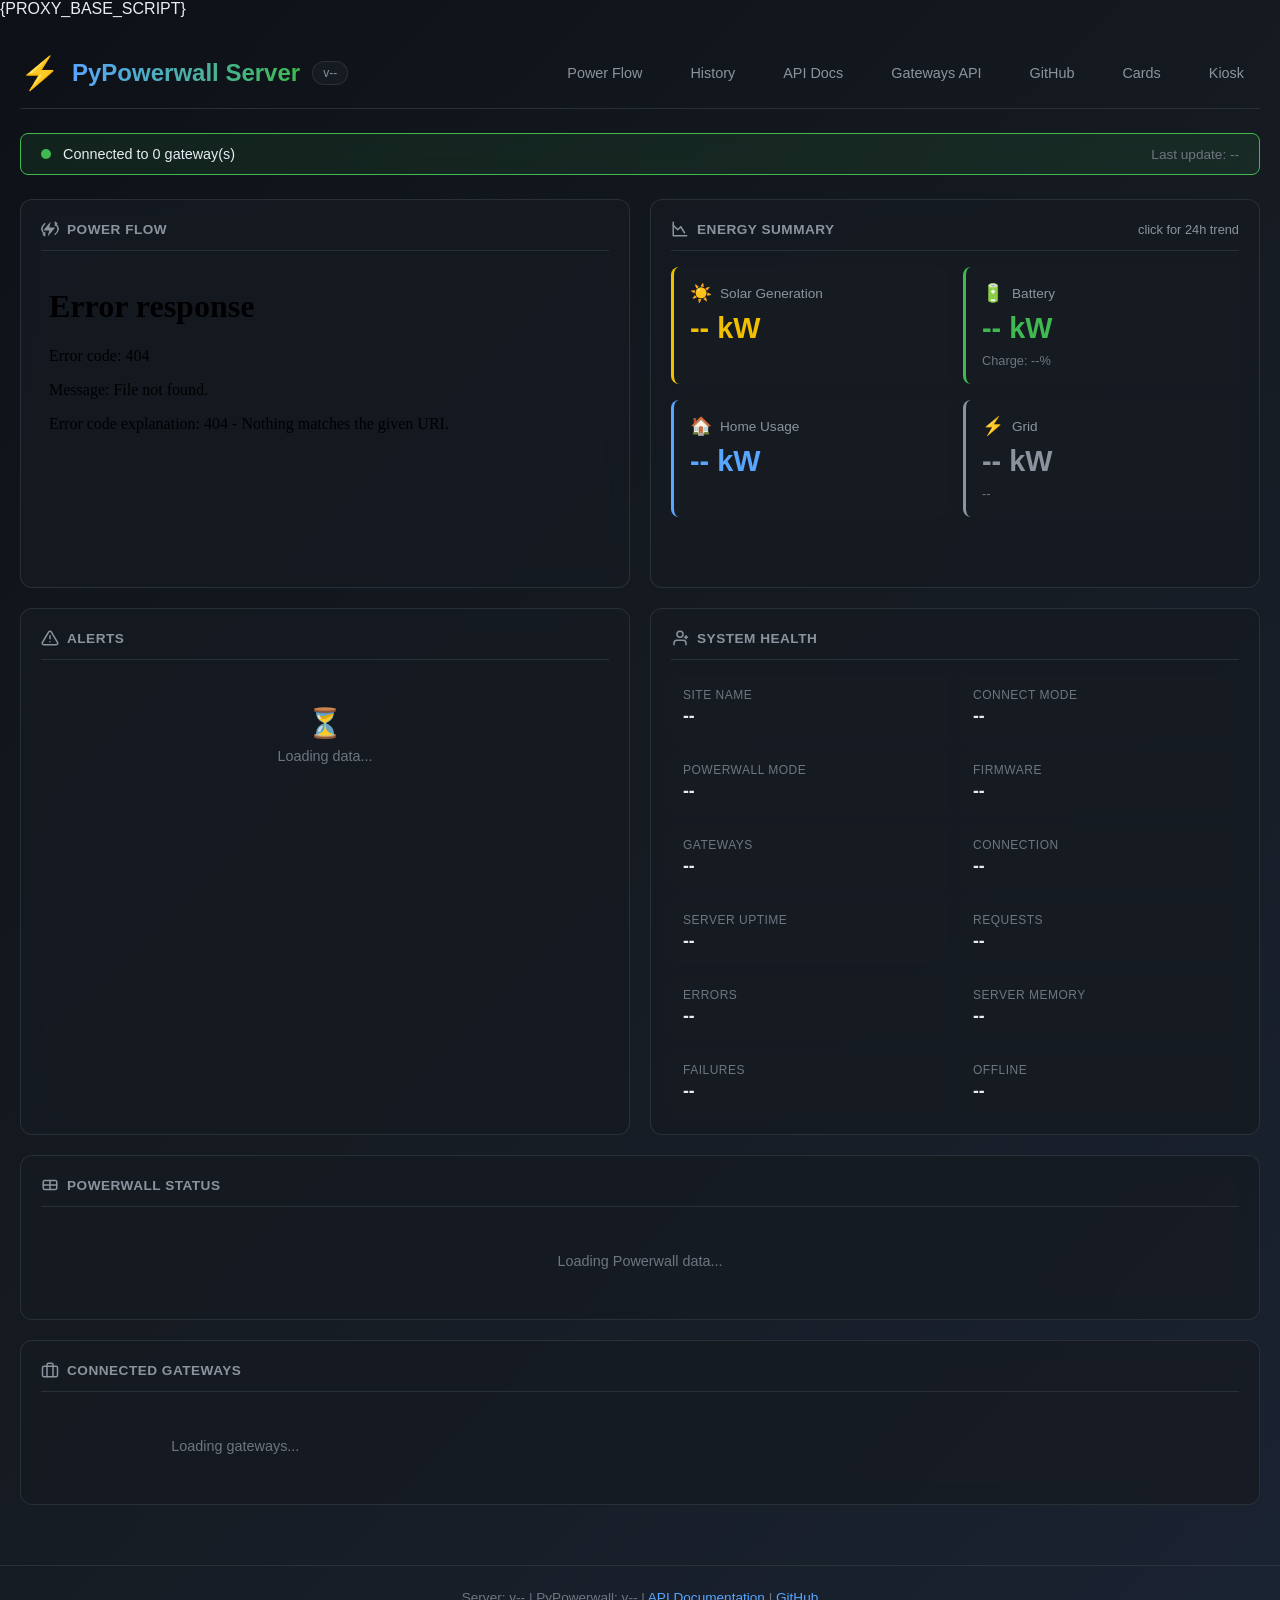
==== commit 5847cf3f: "Share the Energy Trend chart between Console and History Move the chart drawing, hover crosshair and" ====
--- a/app/static/index.html
+++ b/app/static/index.html
@@ -5,6 +5,7 @@
     <meta charset="UTF-8">
     <meta name="viewport" content="width=device-width, initial-scale=1.0">
     <title>PyPowerwall Server</title>
+    <script src="{PROXY_BASE}/static/js/energy-trend.js"></script>
     <style>
         * {
             margin: 0;
@@ -2951,268 +2952,29 @@
             }
         }
 
-        // Standard colors: solar yellow, home blue, battery green, grid gray
-        const TREND_COLORS = {
-            solar: '#f0c000',
-            home: '#58a6ff',
-            battery: '#3fb950',
-            grid: '#8b949e'
-        };
-
-        // Click a legend key to show/hide that series
-        const energyTrendHidden = new Set();
-        const TREND_SERIES = [
-            { key: 'solar_kw',    label: 'Solar',         color: TREND_COLORS.solar,   axis: 'kw' },
-            { key: 'home_kw',     label: 'Home',          color: TREND_COLORS.home,    axis: 'kw' },
-            { key: 'battery_kw',  label: 'Battery',       color: TREND_COLORS.battery, axis: 'kw' },
-            { key: 'grid_kw',     label: 'Grid',          color: TREND_COLORS.grid,    axis: 'kw' },
-            { key: 'battery_level', label: 'Battery Level', color: TREND_COLORS.battery, axis: 'pct' }
-        ];
-
-        // Nearest data point to the cursor (null when not hovering)
-        let energyTrendHoverPoint = null;
-
+        // Chart drawing, hover and tooltip live in /static/js/energy-trend.js,
+        // shared with the History page so fixes land once.
+        const energyTrendChart = EnergyTrend.create(
+            document.getElementById('energy-trend-chart'),
+            document.getElementById('energy-trend-tooltip'),
+            document.getElementById('energy-trend'),
+        );
         function drawEnergyTrendChart() {
-            const canvas = document.getElementById('energy-trend-chart');
-            if (!canvas) return;
-            const rect = canvas.getBoundingClientRect();
-            canvas.width = rect.width;
-            canvas.height = rect.height;
-            const ctx = canvas.getContext('2d');
-            const W = canvas.width, H = canvas.height;
-            ctx.clearRect(0, 0, W, H);
-            const points = energyTrendPoints;
-            if (!points || points.length < 2 || W < 100) {
-                // No drawable data — clear hover state so no stale tooltip lingers
-                energyTrendHoverPoint = null;
-                const staleTip = document.getElementById('energy-trend-tooltip');
-                if (staleTip) staleTip.style.display = 'none';
-                return;
-            }
-
-            const padL = 48, padR = 44, padT = 12, padB = 24;
-            const plotW = W - padL - padR, plotH = H - padT - padB;
-            const dom = energyTrendDomain || { t0: points[0].ts, t1: points[points.length - 1].ts };
-            const x0 = dom.t0, x1 = dom.t1;
-            const xSpan = (x1 - x0) || 1;
-            const X = ts => padL + ((ts - x0) / xSpan) * plotW;
-
-            // kW scale (left axis) across visible series only, zero included
-            let minKw = 0, maxKw = 0;
-            for (const p of points) {
-                for (const s of TREND_SERIES) {
-                    if (s.axis !== 'kw' || energyTrendHidden.has(s.key)) continue;
-                    minKw = Math.min(minKw, p[s.key]);
-                    maxKw = Math.max(maxKw, p[s.key]);
-                }
-            }
-            if (maxKw === minKw) maxKw = minKw + 1;
-            const Y = kw => padT + (1 - (kw - minKw) / (maxKw - minKw)) * plotH;
-            // Battery level scale (right axis, fixed 0-100%)
-            const Ypct = pct => padT + (1 - Math.max(0, Math.min(100, pct)) / 100) * plotH;
-
-            // Horizontal gridlines + left kW labels / right % labels
-            ctx.font = '11px system-ui, sans-serif';
-            ctx.textAlign = 'right';
-            ctx.textBaseline = 'middle';
-            for (let i = 0; i <= 4; i++) {
-                const kw = minKw + ((maxKw - minKw) * i) / 4;
-                const y = Y(kw);
-                ctx.strokeStyle = 'rgba(139, 148, 158, 0.15)';
-                ctx.lineWidth = 1;
-                ctx.beginPath(); ctx.moveTo(padL, y); ctx.lineTo(W - padR, y); ctx.stroke();
-                ctx.fillStyle = 'rgba(139, 148, 158, 0.8)';
-                // Skip a label that would collide with the "0" zero-line label
-            if (!(minKw < 0 && Math.abs(y - Y(0)) < 12)) ctx.fillText(kw.toFixed(1), padL - 6, y);
-                ctx.textAlign = 'left';
-                ctx.fillText(`${Math.round(i * 25)}%`, W - padR + 6, y);
-                ctx.textAlign = 'right';
-            }
-
-            // Zero line (battery/grid swing negative)
-            if (minKw < 0) {
-                const zy = Y(0);
-                ctx.strokeStyle = 'rgba(139, 148, 158, 0.4)';
-                ctx.setLineDash([4, 4]);
-                ctx.beginPath(); ctx.moveTo(padL, zy); ctx.lineTo(W - padR, zy); ctx.stroke();
-                ctx.setLineDash([]);
-                ctx.fillStyle = 'rgba(139, 148, 158, 0.9)';
-                ctx.textAlign = 'right';
-                ctx.textBaseline = 'middle';
-                ctx.fillText('0', padL - 6, zy);
-            }
-
-            // Time axis labels (~6 ticks), e.g. "4p"
-            ctx.fillStyle = 'rgba(139, 148, 158, 0.8)';
-            ctx.textAlign = 'center';
-            ctx.textBaseline = 'top';
-            const ticks = Math.min(6, points.length - 1);
-            for (let i = 0; i <= ticks; i++) {
-                const ts = x0 + (xSpan * i) / ticks;
-                const d = new Date(ts * 1000);
-                const h = d.getHours();
-                const label = `${h % 12 || 12}${h >= 12 ? 'p' : 'a'}`;
-                ctx.fillText(label, X(ts), H - padB + 6);
-            }
-
-            const drawSeries = (key, color, dashed, yScale, fill) => {
-                // Collect contiguous segments (gaps where v == null)
-                const segments = [];
-                let seg = [];
-                for (const p of points) {
-                    const v = p[key];
-                    if (v == null) {
-                        if (seg.length > 1) segments.push(seg);
-                        seg = [];
-                    } else {
-                        seg.push([X(p.ts), yScale(v)]);
-                    }
-                }
-                if (seg.length > 1) segments.push(seg);
-                for (const s of segments) {
-                    if (fill) {
-                        // Translucent fill between line and zero axis
-                        const zy = Y(0);
-                        ctx.fillStyle = color;
-                        ctx.globalAlpha = 0.12;
-                        ctx.beginPath();
-                        ctx.moveTo(s[0][0], zy);
-                        for (const [sx, sy] of s) ctx.lineTo(sx, sy);
-                        ctx.lineTo(s[s.length - 1][0], zy);
-                        ctx.closePath();
-                        ctx.fill();
-                        ctx.globalAlpha = 1;
-                    }
-                    ctx.strokeStyle = color;
-                    ctx.lineWidth = 1.8;
-                    if (dashed) ctx.setLineDash([5, 4]);
-                    ctx.beginPath();
-                    ctx.moveTo(s[0][0], s[0][1]);
-                    for (let i = 1; i < s.length; i++) ctx.lineTo(s[i][0], s[i][1]);
-                    ctx.stroke();
-                    ctx.setLineDash([]);
-                }
-            };
-
-            for (const s of TREND_SERIES) {
-                if (energyTrendHidden.has(s.key)) continue;
-                drawSeries(s.key, s.color, s.key === 'battery_level', s.axis === 'pct' ? Ypct : Y, s.axis === 'kw');
-            }
-
-            // Hover crosshair + value dots
-            if (energyTrendHoverPoint) {
-                const hx = X(energyTrendHoverPoint.ts);
-                ctx.strokeStyle = 'rgba(139, 148, 158, 0.5)';
-                ctx.lineWidth = 1;
-                ctx.setLineDash([3, 3]);
-                ctx.beginPath(); ctx.moveTo(hx, padT); ctx.lineTo(hx, H - padB); ctx.stroke();
-                ctx.setLineDash([]);
-                for (const s of TREND_SERIES) {
-                    if (energyTrendHidden.has(s.key)) continue;
-                    const v = energyTrendHoverPoint[s.key];
-                    if (v == null) continue;
-                    const hy = s.axis === 'pct' ? Ypct(v) : Y(v);
-                    ctx.fillStyle = s.color;
-                    ctx.beginPath(); ctx.arc(hx, hy, 3.5, 0, Math.PI * 2); ctx.fill();
-                    ctx.strokeStyle = 'rgba(13, 17, 23, 0.9)';
-                    ctx.lineWidth = 1.5; ctx.stroke();
-                }
-            }
+            energyTrendChart.update(energyTrendPoints, energyTrendDomain);
         }
 
         document.getElementById('energy-card').addEventListener('click', toggleEnergyTrend);
         window.addEventListener('resize', () => {
-            if (energyTrendActive) drawEnergyTrendChart();
+            if (energyTrendActive) energyTrendChart.redraw();
         });
 
         // Legend toggle: click a key to show/hide that series
         document.querySelectorAll('.energy-trend-legend .key[data-series]').forEach(keyEl => {
             keyEl.addEventListener('click', e => {
                 e.stopPropagation();  // don't flip the card back to summary mode
-                const k = keyEl.dataset.series;
-                if (energyTrendHidden.has(k)) {
-                    energyTrendHidden.delete(k);
-                    keyEl.classList.remove('off');
-                } else {
-                    energyTrendHidden.add(k);
-                    keyEl.classList.add('off');
-                }
-                drawEnergyTrendChart();
-                updateEnergyTrendTooltip();
+                const shown = energyTrendChart.toggle(keyEl.dataset.series);
+                keyEl.classList.toggle('off', !shown);
             });
-        });
-
-        // Hover: crosshair + tooltip with time and each series' value
-        const trendCanvas = document.getElementById('energy-trend-chart');
-        const trendTooltip = document.getElementById('energy-trend-tooltip');
-
-        function fmtHoverTime(ts) {
-            const d = new Date(ts * 1000);
-            const h = d.getHours() % 12 || 12;
-            const m = String(d.getMinutes()).padStart(2, '0');
-            const ap = d.getHours() >= 12 ? 'pm' : 'am';
-            return `${d.toLocaleDateString(undefined, { month: 'short', day: 'numeric' })} ${h}:${m}${ap}`;
-        }
-
-        function updateEnergyTrendTooltip() {
-            if (!energyTrendHoverPoint) {
-                trendTooltip.style.display = 'none';
-                return;
-            }
-            const p = energyTrendHoverPoint;
-            let html = `<div class="tt-time">${fmtHoverTime(p.ts)}</div>`;
-            for (const s of TREND_SERIES) {
-                if (energyTrendHidden.has(s.key)) continue;
-                const v = p[s.key];
-                if (v == null) continue;
-                html += `<div><span class="tt-dot" style="background:${s.color}"></span>${s.label}: <b>${v.toFixed(s.axis === 'pct' ? 0 : 2)} ${s.axis === 'pct' ? '%' : 'kW'}</b></div>`;
-            }
-            trendTooltip.innerHTML = html;
-            trendTooltip.style.display = 'block';
-        }
-
-        trendCanvas.addEventListener('mousemove', e => {
-            const points = energyTrendPoints;
-            if (!points || points.length < 2) return;
-            const rect = trendCanvas.getBoundingClientRect();
-            const x = e.clientX - rect.left;
-            const W = rect.width, H = rect.height;
-            const padL = 48, padR = 44, padT = 12, padB = 24;
-            const plotW = W - padL - padR;
-            if (plotW <= 0 || x < padL || x > W - padR) {
-                energyTrendHoverPoint = null;
-                trendTooltip.style.display = 'none';
-                drawEnergyTrendChart();
-                return;
-            }
-            const dom = energyTrendDomain || { t0: points[0].ts, t1: points[points.length - 1].ts };
-            const xSpan = (dom.t1 - dom.t0) || 1;
-            const ts = dom.t0 + ((x - padL) / plotW) * xSpan;
-            // nearest data point by timestamp
-            let best = null, bestD = Infinity;
-            for (const p of points) {
-                const d = Math.abs(p.ts - ts);
-                if (d < bestD) { bestD = d; best = p; }
-            }
-            if (best === energyTrendHoverPoint) return;
-            energyTrendHoverPoint = best;
-            drawEnergyTrendChart();
-            updateEnergyTrendTooltip();
-            // position tooltip near the cursor, clamped inside the panel
-            const panel = document.getElementById('energy-trend').getBoundingClientRect();
-            const tipW = trendTooltip.offsetWidth, tipH = trendTooltip.offsetHeight;
-            let left = e.clientX - panel.left + 14;
-            if (left + tipW > panel.width - 4) left = e.clientX - panel.left - tipW - 14;
-            let top = e.clientY - panel.top - tipH - 10;
-            if (top < 2) top = e.clientY - panel.top + 14;
-            trendTooltip.style.left = `${left}px`;
-            trendTooltip.style.top = `${top}px`;
-        });
-
-        trendCanvas.addEventListener('mouseleave', () => {
-            energyTrendHoverPoint = null;
-            trendTooltip.style.display = 'none';
-            drawEnergyTrendChart();
         });
 
         async function loadStats() {
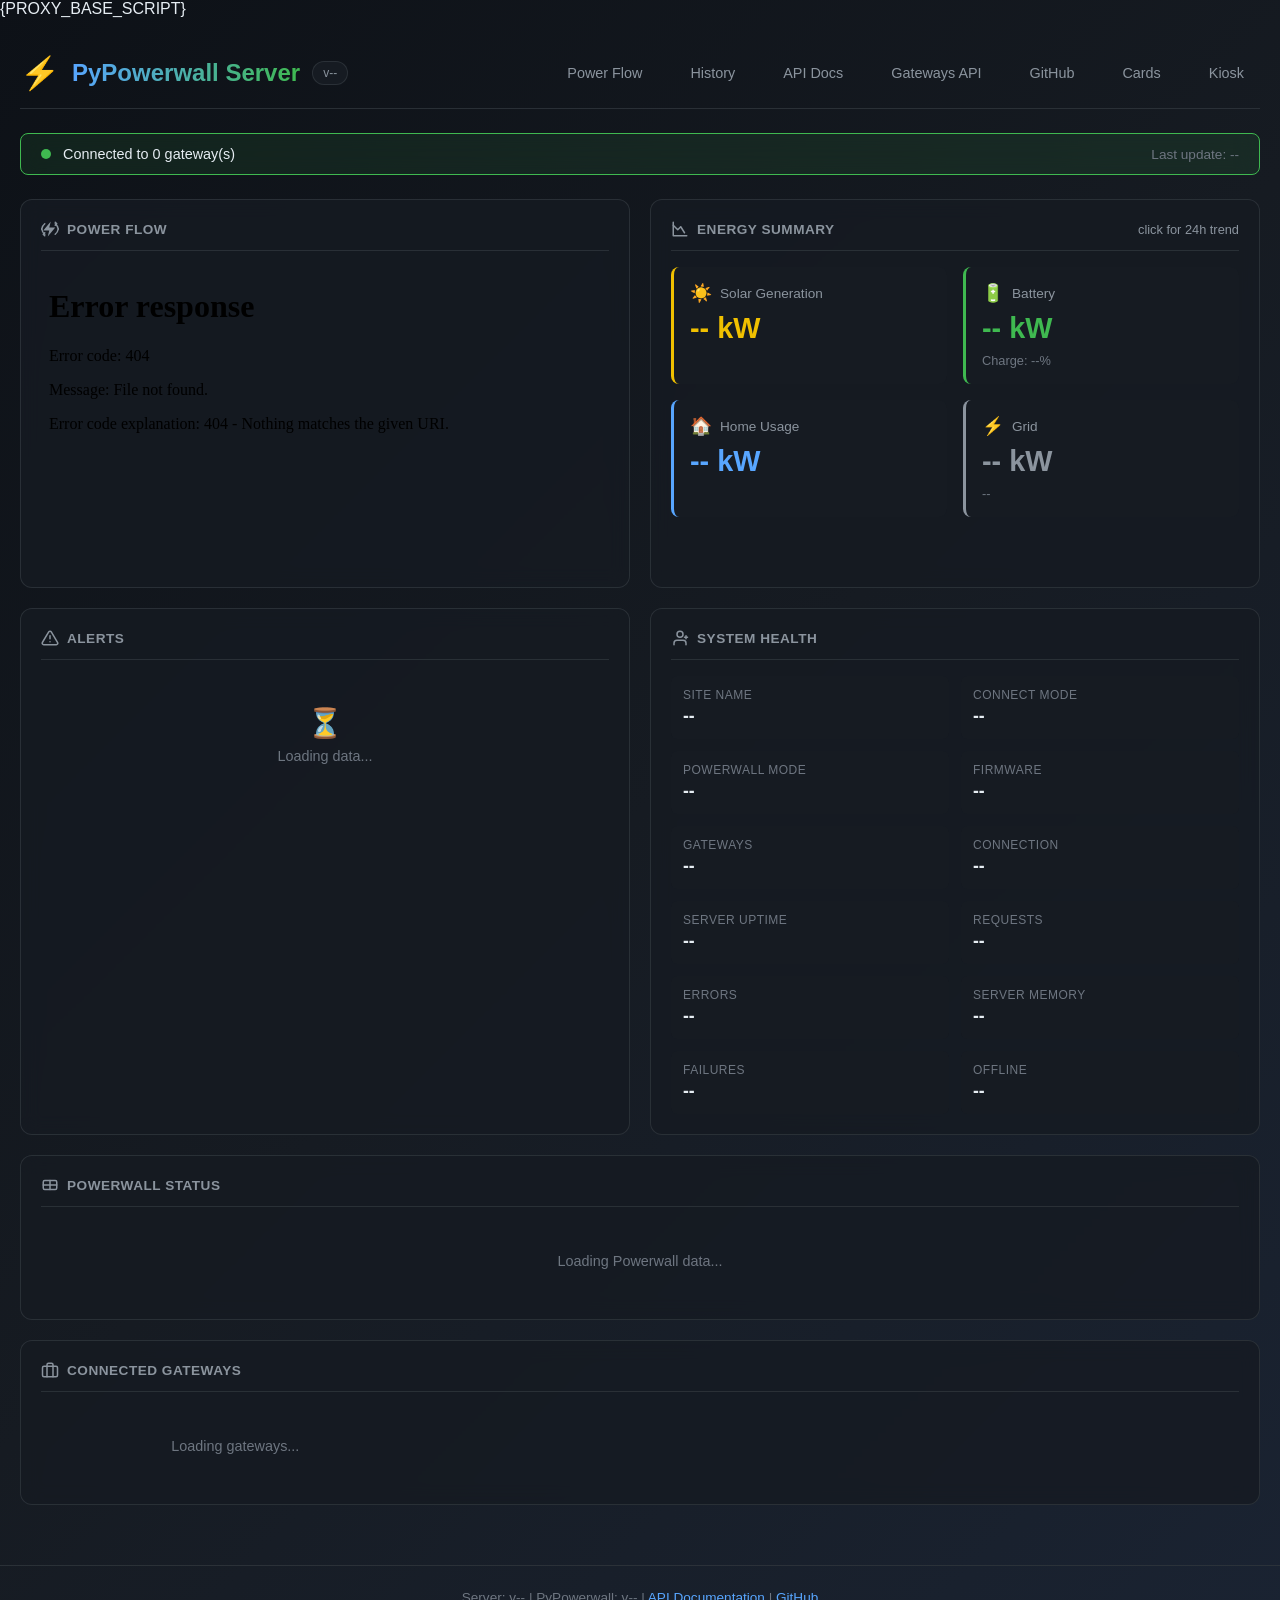
==== commit 40c71159: "History page: re-review polish (Today title, Last, per-card °C/°F, 12h) - Single-day views title the" ====
--- a/app/static/index.html
+++ b/app/static/index.html
@@ -1,11 +1,12 @@
 <!DOCTYPE html>
 <html lang="en">
 <head>
-    {PROXY_BASE_SCRIPT}
     <meta charset="UTF-8">
     <meta name="viewport" content="width=device-width, initial-scale=1.0">
+    {PROXY_BASE_SCRIPT}
     <title>PyPowerwall Server</title>
-    <script src="{PROXY_BASE}/static/js/energy-trend.js"></script>
+    <script src="{PROXY_BASE}/static/js/charts.js?v={SERVER_VERSION}"></script>
+    <link rel="stylesheet" href="{PROXY_BASE}/static/css/charts.css?v={SERVER_VERSION}">
     <style>
         * {
             margin: 0;
@@ -277,78 +278,21 @@
             font-size: 0.8em;
             color: var(--text-secondary);
         }
-        .energy-trend-legend {
+        /* The shared Energy Trend (charts.css) fills the rest of the card */
+        #energy-trend-host {
+            flex: 1 1 auto;
+            min-height: 0;
             display: flex;
-            flex-wrap: wrap;
+            flex-direction: column;
+        }
+        #energy-trend-host .energy-trend-legend,
+        #energy-trend-host .energy-trend-note {
             flex-shrink: 0;
-            gap: 6px 16px;
-            font-size: 0.8em;
-            color: var(--text-secondary);
-            margin-bottom: 8px;
-        }
-        .energy-trend-legend .key {
-            display: inline-flex;
-            align-items: center;
-            gap: 6px;
-            cursor: pointer;
-            user-select: none;
-            transition: opacity 0.15s ease;
-            /* button reset — keys are <button> for keyboard access, styled as plain text */
-            border: 0;
-            background: none;
-            padding: 0;
-            font: inherit;
-            color: inherit;
-        }
-        .energy-trend-legend .key:focus-visible {
-            outline: 1px solid #58a6ff;
-            outline-offset: 2px;
-            border-radius: 3px;
-        }
-        .energy-trend-legend .key.off {
-            opacity: 0.35;
-        }
-        #energy-trend-tooltip {
-            position: absolute;
-            display: none;
-            background: rgba(13, 17, 23, 0.95);
-            border: 1px solid rgba(139, 148, 158, 0.4);
-            border-radius: 6px;
-            padding: 6px 9px;
-            font-size: 11px;
-            line-height: 1.6;
-            color: var(--text-color, #c9d1d9);
-            pointer-events: none;
-            z-index: 5;
-            white-space: nowrap;
-        }
-        #energy-trend-tooltip .tt-time {
-            font-weight: 600;
-            margin-bottom: 2px;
-        }
-        #energy-trend-tooltip .tt-dot {
-            display: inline-block;
-            width: 8px;
-            height: 8px;
-            border-radius: 50%;
-            margin-right: 6px;
-            vertical-align: middle;
-        }
-        .energy-trend-legend .swatch {
-            display: inline-block;
-            width: 16px;
-            height: 3px;
-            border-radius: 2px;
-        }
-        .energy-trend-legend .swatch.dashed {
-            background: repeating-linear-gradient(90deg, var(--battery-color) 0 5px, transparent 5px 9px);
-        }
-        #energy-trend-chart {
-            width: 100%;
+        }
+        #energy-trend-host .energy-trend-chart {
             flex: 1 1 auto;
             min-height: 140px;
             height: auto;
-            display: block;
         }
         .energy-trend-ranges {
             display: flex;
@@ -373,13 +317,6 @@
             color: var(--text-primary, #e6edf3);
             border-color: var(--text-secondary);
             background: rgba(139, 148, 158, 0.2);
-        }
-        .energy-trend-note {
-            flex-shrink: 0;
-            font-size: 0.8em;
-            color: var(--text-muted);
-            margin-top: 6px;
-            min-height: 1em;
         }
         
         .energy-grid {
@@ -1972,16 +1909,8 @@
                         <button data-range="day">Day</button>
                         <button data-range="fit">Fit</button>
                     </div>
-                    <div class="energy-trend-legend">
-                        <button type="button" class="key" data-series="solar_kw"><span class="swatch" style="background: var(--solar-color)"></span>Solar kW</button>
-                        <button type="button" class="key" data-series="home_kw"><span class="swatch" style="background: var(--home-color)"></span>Home kW</button>
-                        <button type="button" class="key" data-series="battery_kw"><span class="swatch" style="background: var(--battery-color)"></span>Battery kW</button>
-                        <button type="button" class="key" data-series="grid_kw"><span class="swatch" style="background: var(--grid-color)"></span>Grid kW</button>
-                        <button type="button" class="key" data-series="battery_level"><span class="swatch dashed"></span>Battery Level % <span style="color: var(--text-muted)">(right axis)</span></button>
-                    </div>
-                    <canvas id="energy-trend-chart"></canvas>
-                    <div id="energy-trend-tooltip"></div>
-                    <div class="energy-trend-note" id="energy-trend-note"></div>
+                    <!-- Legend, chart, tooltip and note: PWCharts.energyTrend (/static/js/charts.js) -->
+                    <div id="energy-trend-host"></div>
                 </div>
                 </div>
             </div>
@@ -2952,30 +2881,15 @@
             }
         }
 
-        // Chart drawing, hover and tooltip live in /static/js/energy-trend.js,
-        // shared with the History page so fixes land once.
-        const energyTrendChart = EnergyTrend.create(
-            document.getElementById('energy-trend-chart'),
-            document.getElementById('energy-trend-tooltip'),
-            document.getElementById('energy-trend'),
-        );
+        // Legend, drawing, hover, tooltip and resize live in /static/js/charts.js
+        // (PWCharts.energyTrend), shared with the History page so fixes land once.
+        const energyTrendChart = PWCharts.energyTrend(document.getElementById('energy-trend-host'));
+        energyTrendChart.note.id = 'energy-trend-note';
         function drawEnergyTrendChart() {
-            energyTrendChart.update(energyTrendPoints, energyTrendDomain);
+            energyTrendChart.setData(energyTrendPoints, energyTrendDomain);
         }
 
         document.getElementById('energy-card').addEventListener('click', toggleEnergyTrend);
-        window.addEventListener('resize', () => {
-            if (energyTrendActive) energyTrendChart.redraw();
-        });
-
-        // Legend toggle: click a key to show/hide that series
-        document.querySelectorAll('.energy-trend-legend .key[data-series]').forEach(keyEl => {
-            keyEl.addEventListener('click', e => {
-                e.stopPropagation();  // don't flip the card back to summary mode
-                const shown = energyTrendChart.toggle(keyEl.dataset.series);
-                keyEl.classList.toggle('off', !shown);
-            });
-        });
 
         async function loadStats() {
             try {
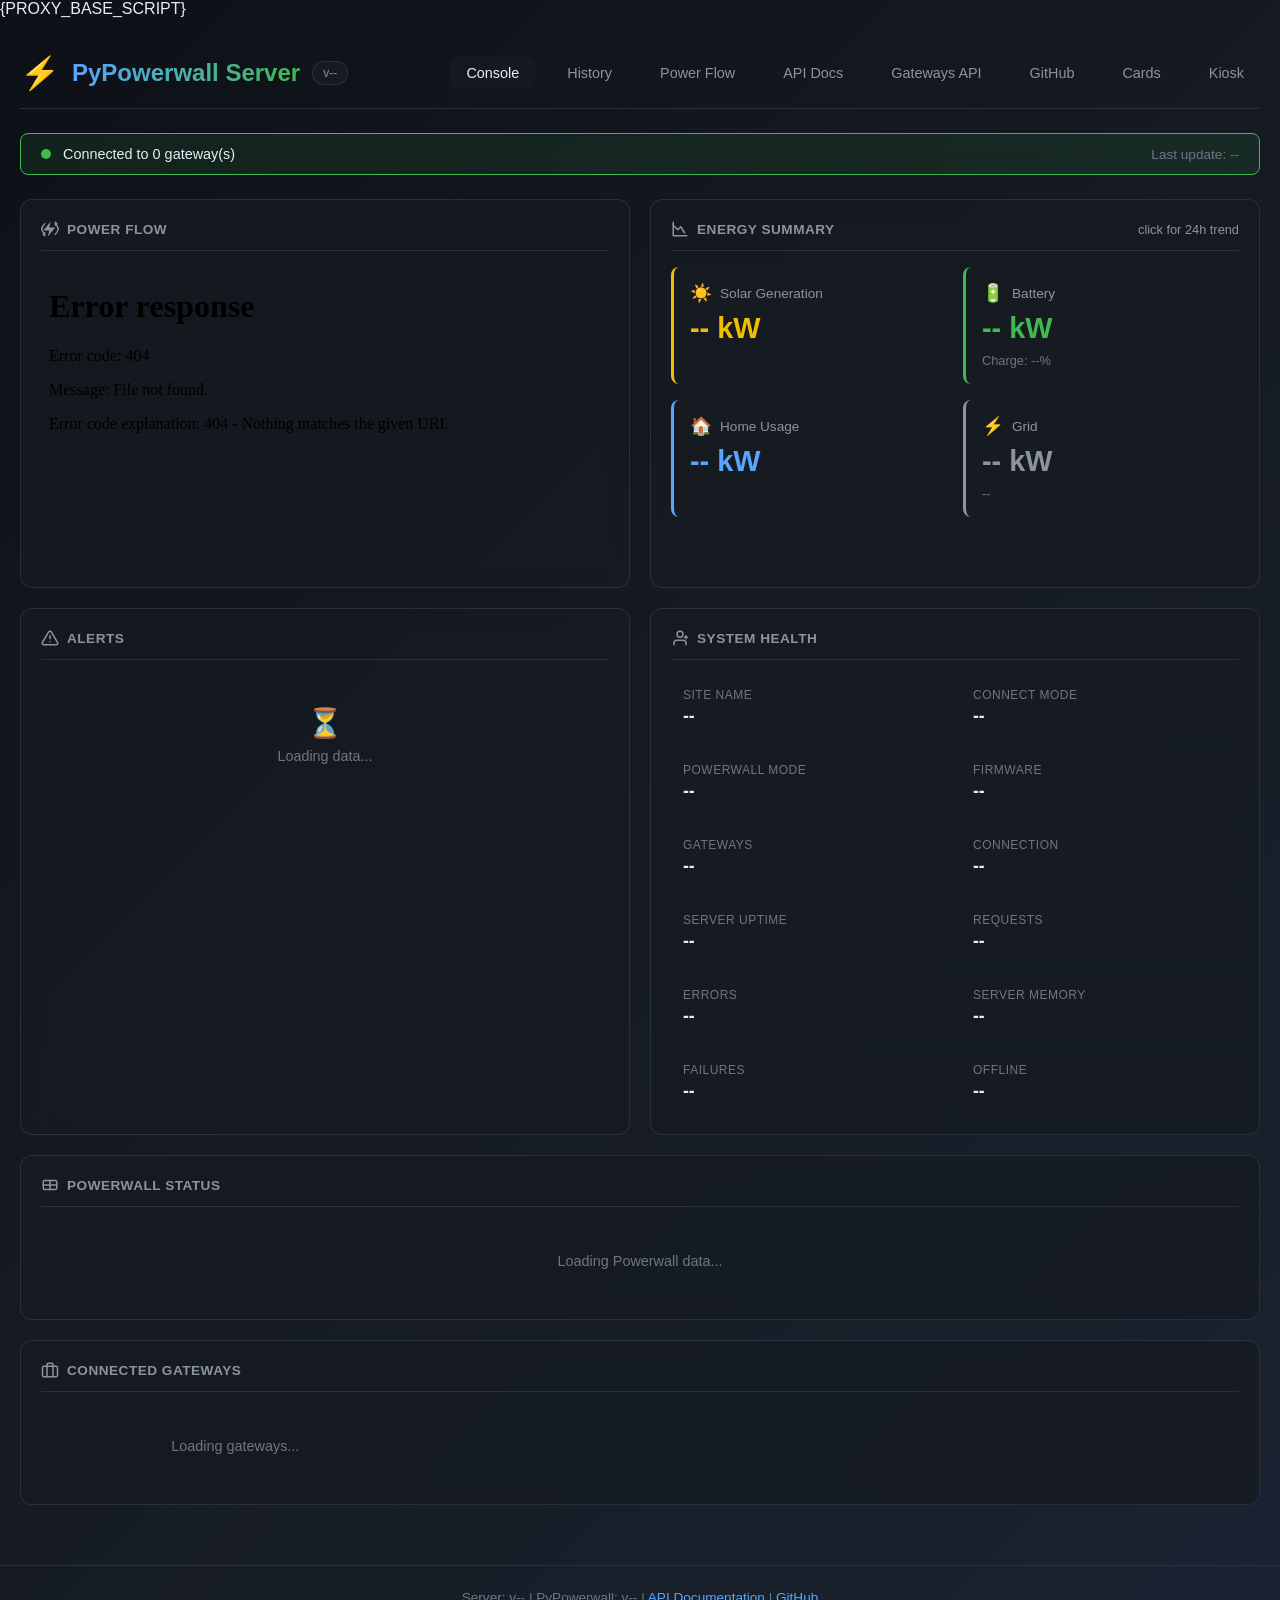
==== commit f3c1edf6: "Console and History share one header menu and page width Switching pages kept changing the header: t" ====
--- a/app/static/index.html
+++ b/app/static/index.html
@@ -101,7 +101,8 @@
             font-size: 0.9em;
         }
         
-        .header-links a:hover {
+        .header-links a:hover,
+        .header-links a[aria-current="page"] {
             color: var(--text-primary);
             background: var(--bg-card);
         }
@@ -1786,15 +1787,17 @@
                 <h1>PyPowerwall Server</h1>
                 <span id="version-badge" class="version-badge">v--</span>
             </div>
-            <div class="header-links">
+            <!-- Same page links, in the same order, as history.html -->
+            <nav class="header-links" aria-label="Pages">
+                <a href="{PROXY_BASE}/console" aria-current="page">Console</a>
+                <a href="{PROXY_BASE}/history">History</a>
                 <a href="{PROXY_BASE}/">Power Flow</a>
-                <a href="{PROXY_BASE}/history">History</a>
                 <a href="{PROXY_BASE}/docs">API Docs</a>
                 <a href="{PROXY_BASE}/api/gateways">Gateways API</a>
-                <a href="https://github.com/jasonacox/pypowerwall-server" target="_blank">GitHub</a>
+                <a href="https://github.com/jasonacox/pypowerwall-server" target="_blank" rel="noopener">GitHub</a>
                 <a href="#" id="card-menu-toggle" role="button" aria-controls="card-menu" aria-expanded="false" title="Show or hide cards">Cards</a>
                 <a href="#" id="kiosk-toggle" role="button" title="Kiosk mode (Esc to exit)">Kiosk</a>
-            </div>
+            </nav>
         </header>
 
         <div class="kiosk-controls" id="kiosk-controls">
@@ -2844,7 +2847,7 @@
                 if (!data.enabled) {
                     energyTrendPoints = null;
                     drawEnergyTrendChart();
-                    note.textContent = 'Energy Trend needs local time-series storage (PW_TIMESERIES_RETENTION not -1).';
+                    note.textContent = PWCharts.trendNote({ enabled: false });
                     return;
                 }
                 const points = data.points || [];
@@ -2867,17 +2870,16 @@
                 if (points.length < 2) {
                     energyTrendPoints = null;
                     drawEnergyTrendChart();
-                    note.textContent = 'Not enough raw samples in this window yet \u2014 the trend appears as data accumulates.';
+                    note.textContent = PWCharts.trendNote(data);
                     return;
                 }
                 energyTrendPoints = points;
-                const bucketMin = Math.round((data.bucket_seconds || 240) / 60);
-                note.textContent = `${label} \u00b7 ${bucketMin >= 60 ? (bucketMin / 60) + 'h' : bucketMin + ' min'} resolution \u00b7 ${points.length} points`;
+                note.textContent = PWCharts.trendNote(data, label);
                 drawEnergyTrendChart();
             } catch (e) {
                 energyTrendPoints = null;
                 drawEnergyTrendChart();
-                note.textContent = `Trend data unavailable: ${e.message}`;
+                note.textContent = PWCharts.trendNote({ error: e.message });
             }
         }
 
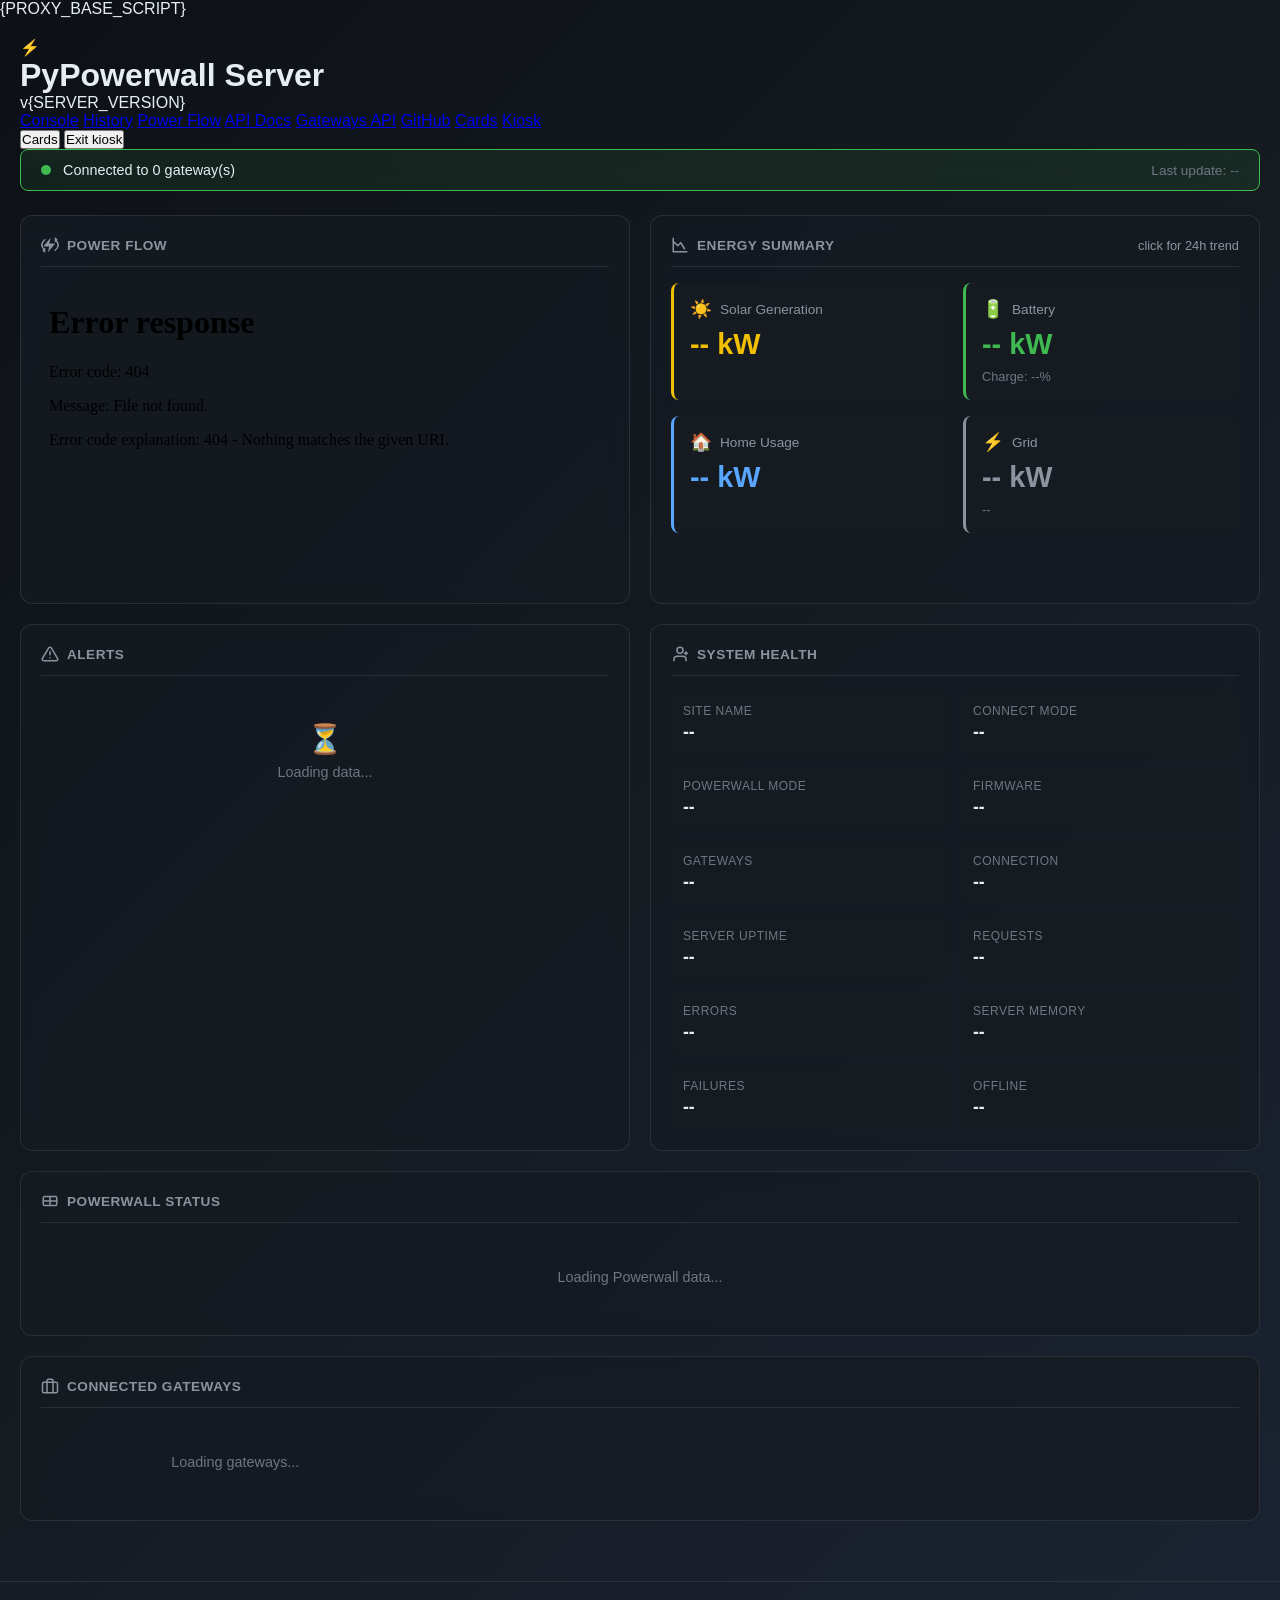
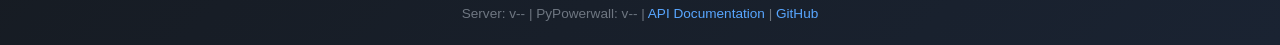
==== commit 758aca57: "Console and History: one header with working Cards and Kiosk Both pages now carry the identical head" ====
--- a/app/static/index.html
+++ b/app/static/index.html
@@ -7,6 +7,8 @@
     <title>PyPowerwall Server</title>
     <script src="{PROXY_BASE}/static/js/charts.js?v={SERVER_VERSION}"></script>
     <link rel="stylesheet" href="{PROXY_BASE}/static/css/charts.css?v={SERVER_VERSION}">
+    <script src="{PROXY_BASE}/static/js/page.js?v={SERVER_VERSION}"></script>
+    <link rel="stylesheet" href="{PROXY_BASE}/static/css/page.css?v={SERVER_VERSION}">
     <style>
         * {
             margin: 0;
@@ -48,65 +50,8 @@
             padding: 20px;
         }
         
-        /* Header */
-        header {
-            display: flex;
-            justify-content: space-between;
-            align-items: center;
-            padding: 16px 0;
-            margin-bottom: 24px;
-            border-bottom: 1px solid var(--border-color);
-        }
-        
-        .logo {
-            display: flex;
-            align-items: center;
-            gap: 12px;
-        }
-        
-        .logo-icon {
-            font-size: 2em;
-        }
-        
-        .logo h1 {
-            font-size: 1.5em;
-            font-weight: 600;
-            background: linear-gradient(90deg, var(--accent-blue), var(--accent-green));
-            -webkit-background-clip: text;
-            -webkit-text-fill-color: transparent;
-            background-clip: text;
-        }
-        
-        .version-badge {
-            font-size: 0.75em;
-            padding: 4px 10px;
-            border-radius: 12px;
-            background: var(--bg-secondary);
-            border: 1px solid var(--border-color);
-            color: var(--text-secondary);
-            font-weight: 500;
-        }
-        
-        .header-links {
-            display: flex;
-            gap: 16px;
-        }
-        
-        .header-links a {
-            color: var(--text-secondary);
-            text-decoration: none;
-            padding: 8px 16px;
-            border-radius: 6px;
-            transition: all 0.2s ease;
-            font-size: 0.9em;
-        }
-        
-        .header-links a:hover,
-        .header-links a[aria-current="page"] {
-            color: var(--text-primary);
-            background: var(--bg-card);
-        }
-        
+        /* Header, Cards menu and kiosk mode: /static/css/page.css */
+
         /* Status Banner */
         .status-banner {
             background: var(--bg-card);
@@ -1548,16 +1493,6 @@
                 padding: 12px;
             }
             
-            header {
-                flex-direction: column;
-                gap: 16px;
-            }
-            
-            .header-links {
-                flex-wrap: wrap;
-                justify-content: center;
-            }
-            
             .energy-grid {
                 grid-template-columns: 1fr;
             }
@@ -1652,130 +1587,20 @@
             margin-top: 0;
             padding-top: 0;
         }
-        /* ---- Card visibility + kiosk mode ----------------------------------
-           Hidden cards use a class with !important so they stay hidden even
-           when feature checks later reset card.style.display = ''. */
-        .card.user-hidden {
-            display: none !important;
-        }
-        /* The two extra header links would push the header wider than the
-           page on narrow screens; let it wrap instead */
-        header {
-            flex-wrap: wrap;
-            gap: 12px;
-        }
-        .header-links {
-            flex-wrap: wrap;
-        }
+        /* ---- Card visibility + kiosk mode (shared parts: page.css) ---- */
         /* When cards are hidden, the remaining cards in a row share its width
-           (--card-span is set by applyCardLayout()). Desktop only: at 900px
-           and below every card already spans the full width. */
+           (--card-span is set by balanceRows() at the end of the page).
+           Desktop only: at 900px and below every card already spans the
+           full width. */
         @media (min-width: 901px) {
             .dashboard-grid.cards-customized .card[data-card-span] {
                 grid-column: span var(--card-span);
             }
         }
-        .card-menu {
-            position: fixed;
-            top: 72px;
-            right: 20px;
-            z-index: 1000;
-            min-width: 240px;
-            max-height: calc(100vh - 100px);
-            overflow-y: auto;
-            padding: 14px 16px;
-            background: var(--bg-secondary);
-            border: 1px solid var(--border-color);
-            border-radius: 10px;
-            box-shadow: 0 8px 24px rgba(0, 0, 0, 0.4);
-            color: var(--text-primary);
-            font-size: 0.9em;
-        }
-        .card-menu[hidden] {
-            display: none;
-        }
-        .card-menu h4 {
-            margin: 0 0 8px;
-            font-size: 0.8em;
-            font-weight: 600;
-            text-transform: uppercase;
-            letter-spacing: 0.5px;
-            color: var(--text-secondary);
-        }
-        .card-menu label {
-            display: flex;
-            align-items: center;
-            gap: 8px;
-            padding: 5px 0;
-            cursor: pointer;
-        }
-        .card-menu .card-menu-note {
-            color: var(--text-secondary);
-            font-size: 0.8em;
-            margin-left: auto;
-        }
-        .card-menu hr {
-            border: none;
-            border-top: 1px solid var(--border-color);
-            margin: 10px 0;
-        }
-        .card-menu button {
-            width: 100%;
-            padding: 6px;
-            border-radius: 6px;
-            border: 1px solid var(--border-color);
-            background: transparent;
-            color: var(--text-secondary);
-            cursor: pointer;
-        }
-        .card-menu button:hover {
-            color: var(--text-primary);
-        }
-        /* Kiosk: no header or status banner, tighter margins, no hover glow */
-        /* The status banner stays visible while disconnected, so a wall
-           display never shows frozen data without a warning */
-        body.kiosk header,
+        /* The status banner stays visible in kiosk while disconnected, so a
+           wall display never shows frozen data without a warning */
         body.kiosk #status-banner.connected {
             display: none;
-        }
-        body.kiosk .container {
-            max-width: none;
-            padding: 12px;
-        }
-        body.kiosk .card:hover {
-            border-color: var(--border-color);
-            box-shadow: none;
-        }
-        body.kiosk .card-menu {
-            top: 52px;
-        }
-        /* Floating controls, only in kiosk. Faint until hovered or tapped. */
-        .kiosk-controls {
-            display: none;
-            position: fixed;
-            top: 10px;
-            right: 10px;
-            z-index: 999;
-            gap: 6px;
-            opacity: 0.15;
-            transition: opacity 0.3s ease;
-        }
-        body.kiosk .kiosk-controls {
-            display: flex;
-        }
-        .kiosk-controls:hover,
-        .kiosk-controls:focus-within,
-        .kiosk-controls.active {
-            opacity: 1;
-        }
-        .kiosk-controls button {
-            padding: 6px 12px;
-            border-radius: 6px;
-            border: 1px solid var(--border-color);
-            background: var(--bg-secondary);
-            color: var(--text-primary);
-            font-size: 0.85em;
-            cursor: pointer;
         }
     </style>
 </head>
@@ -1785,9 +1610,11 @@
             <div class="logo">
                 <span class="logo-icon">⚡</span>
                 <h1>PyPowerwall Server</h1>
-                <span id="version-badge" class="version-badge">v--</span>
+                <span id="version-badge" class="version-badge">v{SERVER_VERSION}</span>
             </div>
-            <!-- Same page links, in the same order, as history.html -->
+            <!-- The header, Cards menu and kiosk controls are the same on
+                 history.html: keep them identical (styles and behavior are
+                 shared in /static/css/page.css and /static/js/page.js) -->
             <nav class="header-links" aria-label="Pages">
                 <a href="{PROXY_BASE}/console" aria-current="page">Console</a>
                 <a href="{PROXY_BASE}/history">History</a>
@@ -4732,7 +4559,7 @@
         console.log('PyPowerwall Server console loaded');
     </script>
     <script>
-        // ---- Card visibility + kiosk mode ---------------------------------
+        // ---- Card visibility + kiosk mode (shared: /static/js/page.js) ----
         // Choices persist in this browser's localStorage. For a kiosk browser
         // you can set them in the URL instead (not saved):
         //   /console?kiosk=1&hide=alerts,gateways,mqtt
@@ -4740,30 +4567,11 @@
         // energy, alerts, strings, health, control, powerwall, gateways, mqtt,
         // daily-energy.
         (function () {
-            const HIDDEN_KEY = 'pw_console_hidden_cards';
-            const KIOSK_KEY = 'pw_console_kiosk';
             // Cards that share a row on desktop; remaining ones split its width
             const ROWS = [['power-flow', 'energy'], ['alerts', 'strings', 'health']];
 
             const grid = document.querySelector('.dashboard-grid');
             if (!grid) return;
-            const menu = document.getElementById('card-menu');
-            const list = document.getElementById('card-menu-list');
-            const kioskBox = document.getElementById('kiosk-checkbox');
-            const controls = document.getElementById('kiosk-controls');
-
-            const params = new URLSearchParams(location.search);
-            const urlHide = params.has('hide')
-                ? params.get('hide').split(',').map(s => s.trim()).filter(Boolean)
-                : null;
-            const urlKiosk = params.has('kiosk') ? params.get('kiosk') !== '0' : null;
-
-            function storageGet(key) {
-                try { return localStorage.getItem(key); } catch (e) { return null; }
-            }
-            function storageSet(key, value) {
-                try { localStorage.setItem(key, value); } catch (e) { /* ignore */ }
-            }
 
             function cardId(card) {
                 for (const c of card.classList) {
@@ -4778,31 +4586,13 @@
                 if (id) { card.dataset.cardId = id; byId[id] = card; }
             });
 
-            let hidden;
-            if (urlHide) {
-                hidden = new Set(urlHide);
-            } else {
-                let saved = [];
-                try { saved = JSON.parse(storageGet(HIDDEN_KEY) || '[]'); } catch (e) { /* ignore */ }
-                hidden = new Set(Array.isArray(saved)
-                    ? saved.filter(id => typeof id === 'string') : []);
-            }
-            let kiosk = urlKiosk !== null ? urlKiosk : storageGet(KIOSK_KEY) === '1';
-
-            function saveHidden() {
-                if (!urlHide) storageSet(HIDDEN_KEY, JSON.stringify([...hidden]));
-            }
-
             // Cards shown or hidden by feature checks (strings, MQTT, control...)
             function isShown(card) {
                 return !!card && !card.classList.contains('user-hidden')
                     && getComputedStyle(card).display !== 'none';
             }
 
-            function applyCardLayout() {
-                cards.forEach(card => {
-                    card.classList.toggle('user-hidden', hidden.has(card.dataset.cardId));
-                });
+            function balanceRows(hidden) {
                 grid.classList.toggle('cards-customized', hidden.size > 0);
                 ROWS.forEach(row => {
                     const members = row.map(id => byId[id]).filter(Boolean);
@@ -4822,139 +4612,23 @@
                 });
             }
 
-            function cardLabel(card) {
-                const title = card.querySelector('.card-title');
-                const text = title ? title.textContent.replace(/\s+/g, ' ').trim() : '';
-                return text || card.dataset.cardId;
-            }
-
-            function buildMenu() {
-                list.innerHTML = '';
-                cards.forEach(card => {
-                    const id = card.dataset.cardId;
-                    if (!id) return;
-                    const label = document.createElement('label');
-                    const box = document.createElement('input');
-                    box.type = 'checkbox';
-                    box.checked = !hidden.has(id);
-                    box.addEventListener('change', () => {
-                        if (box.checked) hidden.delete(id); else hidden.add(id);
-                        saveHidden();
-                        applyCardLayout();
-                    });
-                    label.appendChild(box);
-                    label.appendChild(document.createTextNode(cardLabel(card)));
-                    // Feature-gated cards that aren't active on this server
-                    if (!hidden.has(id) && !isShown(card)) {
-                        const note = document.createElement('span');
-                        note.className = 'card-menu-note';
-                        note.textContent = 'not active';
-                        label.appendChild(note);
-                    }
-                    list.appendChild(label);
-                });
-                kioskBox.checked = kiosk;
-            }
-
-            function setKiosk(on) {
-                kiosk = on;
-                document.body.classList.toggle('kiosk', on);
-                kioskBox.checked = on;
-                if (urlKiosk === null) storageSet(KIOSK_KEY, on ? '1' : '0');
-                // Cards may change size; let charts/iframes re-measure
-                window.dispatchEvent(new Event('resize'));
-            }
-
-            const openers = [
-                document.getElementById('card-menu-toggle'),
-                document.getElementById('kiosk-cards-btn'),
-            ];
-            let lastOpener = null;
-
-            // restoreFocus: return focus to the opener on close. Skipped for
-            // outside clicks, where focus should go wherever the user clicked.
-            function toggleMenu(show, opener, restoreFocus = true) {
-                const open = show !== undefined ? show : menu.hidden;
-                if (open === !menu.hidden) return;
-                if (open) {
-                    lastOpener = opener || null;
-                    buildMenu();
-                }
-                menu.hidden = !open;
-                openers.forEach(el => el.setAttribute('aria-expanded', String(open)));
-                if (open) {
-                    const first = menu.querySelector('input');
-                    if (first) first.focus();
-                } else if (restoreFocus && lastOpener
-                           && lastOpener.offsetParent !== null) {
-                    lastOpener.focus();
-                }
-            }
-
-            // role="button" links: Space activates them like a real button
-            function activateOnSpace(el) {
-                el.addEventListener('keydown', e => {
-                    if (e.key === ' ') { e.preventDefault(); el.click(); }
-                });
-            }
-            const menuToggle = document.getElementById('card-menu-toggle');
-            const kioskToggle = document.getElementById('kiosk-toggle');
-            const kioskCardsBtn = document.getElementById('kiosk-cards-btn');
-            activateOnSpace(menuToggle);
-            activateOnSpace(kioskToggle);
-
-            menuToggle.addEventListener('click', e => {
-                e.preventDefault(); toggleMenu(undefined, menuToggle);
+            const cardsUi = window.PWPage.cardsAndKiosk({
+                hiddenKey: 'pw_console_hidden_cards',
+                kioskKey: 'pw_console_kiosk',
+                urlHideParam: 'hide',
+                onLayout: balanceRows,
             });
-            kioskToggle.addEventListener('click', e => {
-                e.preventDefault(); toggleMenu(false, null, false); setKiosk(true);
-            });
-            kioskCardsBtn.addEventListener('click', () => toggleMenu(undefined, kioskCardsBtn));
-            document.getElementById('kiosk-exit-btn').addEventListener('click', () => {
-                toggleMenu(false, null, false); setKiosk(false);
-            });
-            kioskBox.addEventListener('change', () => setKiosk(kioskBox.checked));
-            document.getElementById('card-menu-reset').addEventListener('click', () => {
-                hidden.clear(); saveHidden(); applyCardLayout(); buildMenu();
-            });
-
-            // Close the menu on outside click; Esc closes it, then leaves kiosk
-            document.addEventListener('click', e => {
-                if (!menu.hidden && !menu.contains(e.target)
-                    && !e.target.closest('#card-menu-toggle, #kiosk-cards-btn')) {
-                    toggleMenu(false, null, false);
-                }
-            });
-            document.addEventListener('keydown', e => {
-                // Leave Esc to open dialogs (e.g. the islanding confirmation)
-                if (e.defaultPrevented || document.querySelector('dialog[open]')) return;
-                if (e.key !== 'Escape') return;
-                if (!menu.hidden) toggleMenu(false);
-                else if (kiosk) setKiosk(false);
-            });
-
-            // Touch screens have no hover: a tap reveals the kiosk buttons briefly
-            let fadeTimer;
-            document.addEventListener('touchstart', () => {
-                if (!kiosk) return;
-                controls.classList.add('active');
-                clearTimeout(fadeTimer);
-                fadeTimer = setTimeout(() => controls.classList.remove('active'), 4000);
-            }, { passive: true });
 
             // Re-balance rows when feature checks show or hide cards
             let pending = false;
             const observer = new MutationObserver(() => {
                 if (pending) return;
                 pending = true;
-                requestAnimationFrame(() => { pending = false; applyCardLayout(); });
+                requestAnimationFrame(() => { pending = false; cardsUi.apply(); });
             });
             [grid, ...cards].forEach(el => observer.observe(el, {
                 attributes: true, attributeFilter: ['class', 'style']
             }));
-
-            applyCardLayout();
-            setKiosk(kiosk);
         })();
     </script>
 </body>
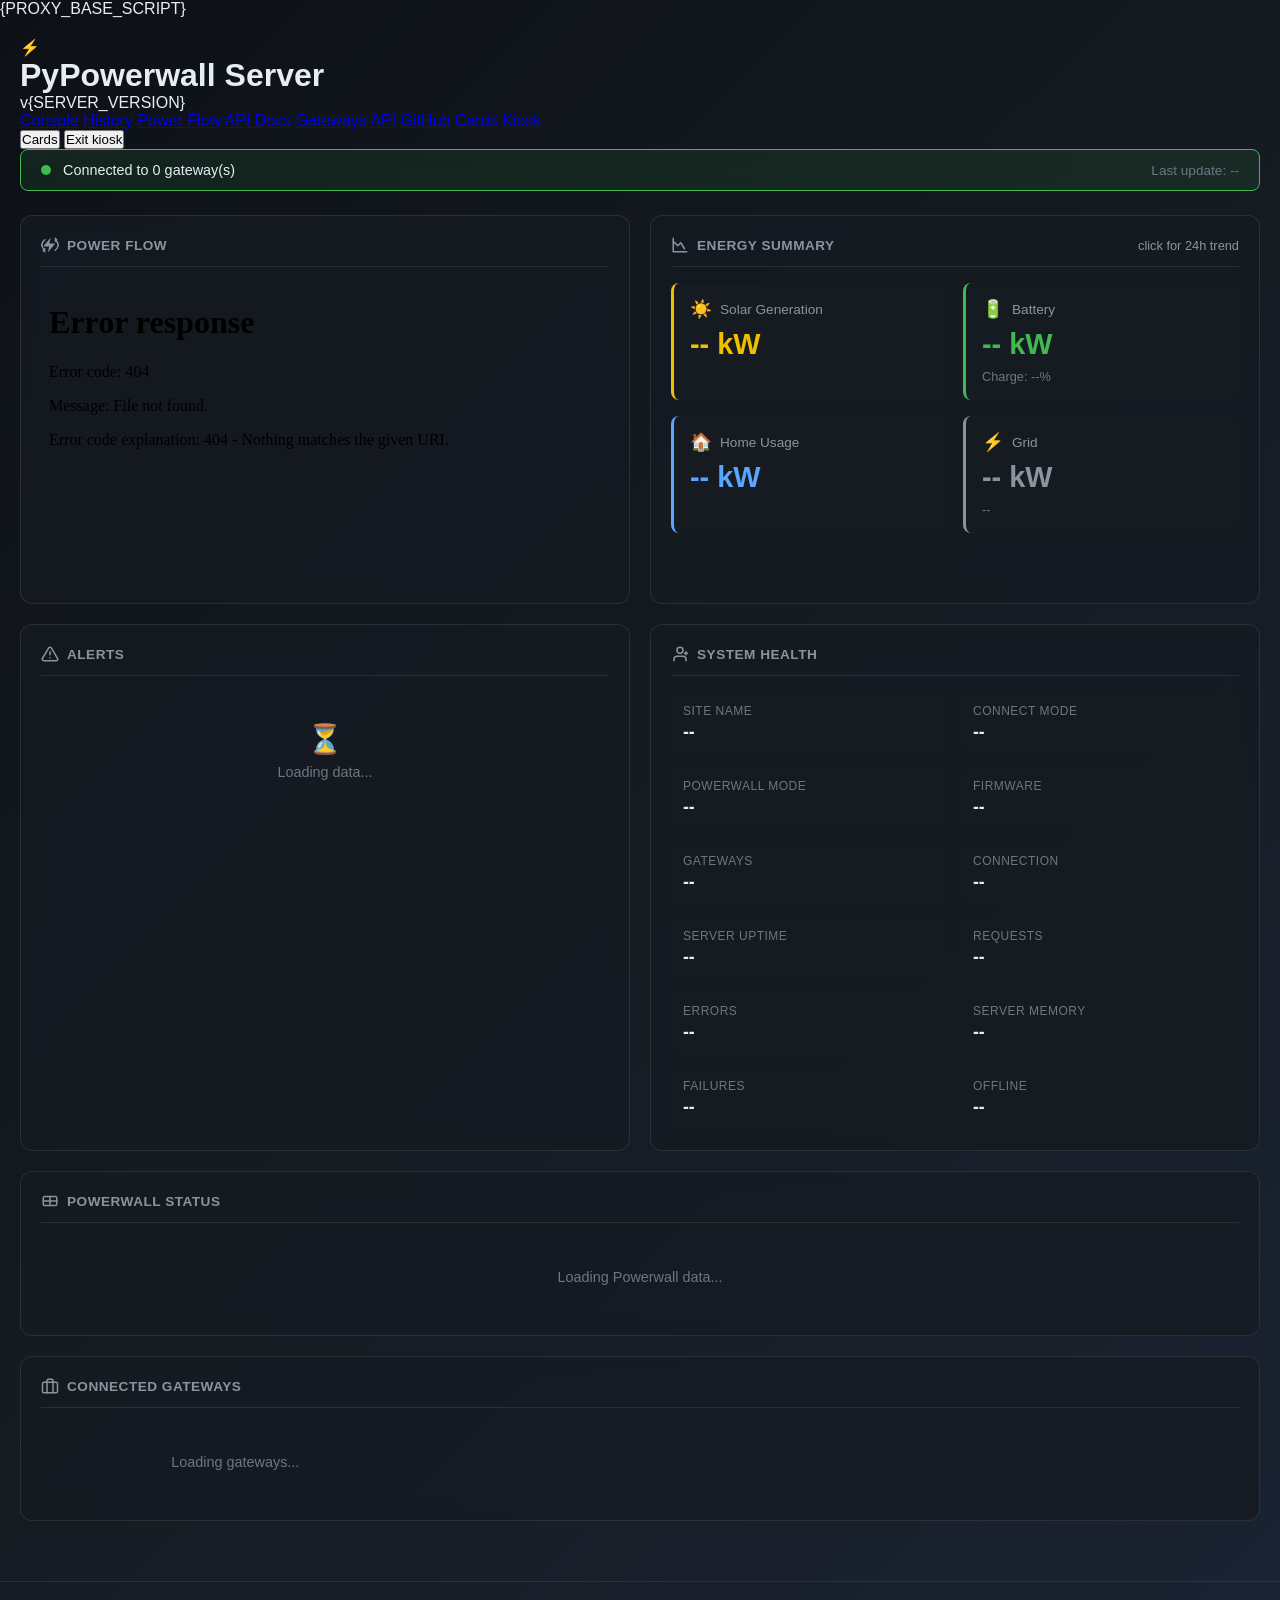
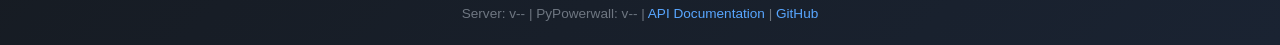
==== commit c0c3b6ee: "Pages: one scrollbar style, so the header doesn't shift between pages The Console styled its scrollb" ====
--- a/app/static/index.html
+++ b/app/static/index.html
@@ -1527,26 +1527,8 @@
             100% { background-position: -200% 0; }
         }
         
-        /* Scrollbar */
-        ::-webkit-scrollbar {
-            width: 8px;
-            height: 8px;
-        }
-        
-        ::-webkit-scrollbar-track {
-            background: var(--bg-secondary);
-            border-radius: 4px;
-        }
-        
-        ::-webkit-scrollbar-thumb {
-            background: var(--border-color);
-            border-radius: 4px;
-        }
-        
-        ::-webkit-scrollbar-thumb:hover {
-            background: var(--text-muted);
-        }
-        
+        /* Scrollbar: /static/css/page.css */
+
         /* Mini Trend Charts */
         .energy-item {
             position: relative;
